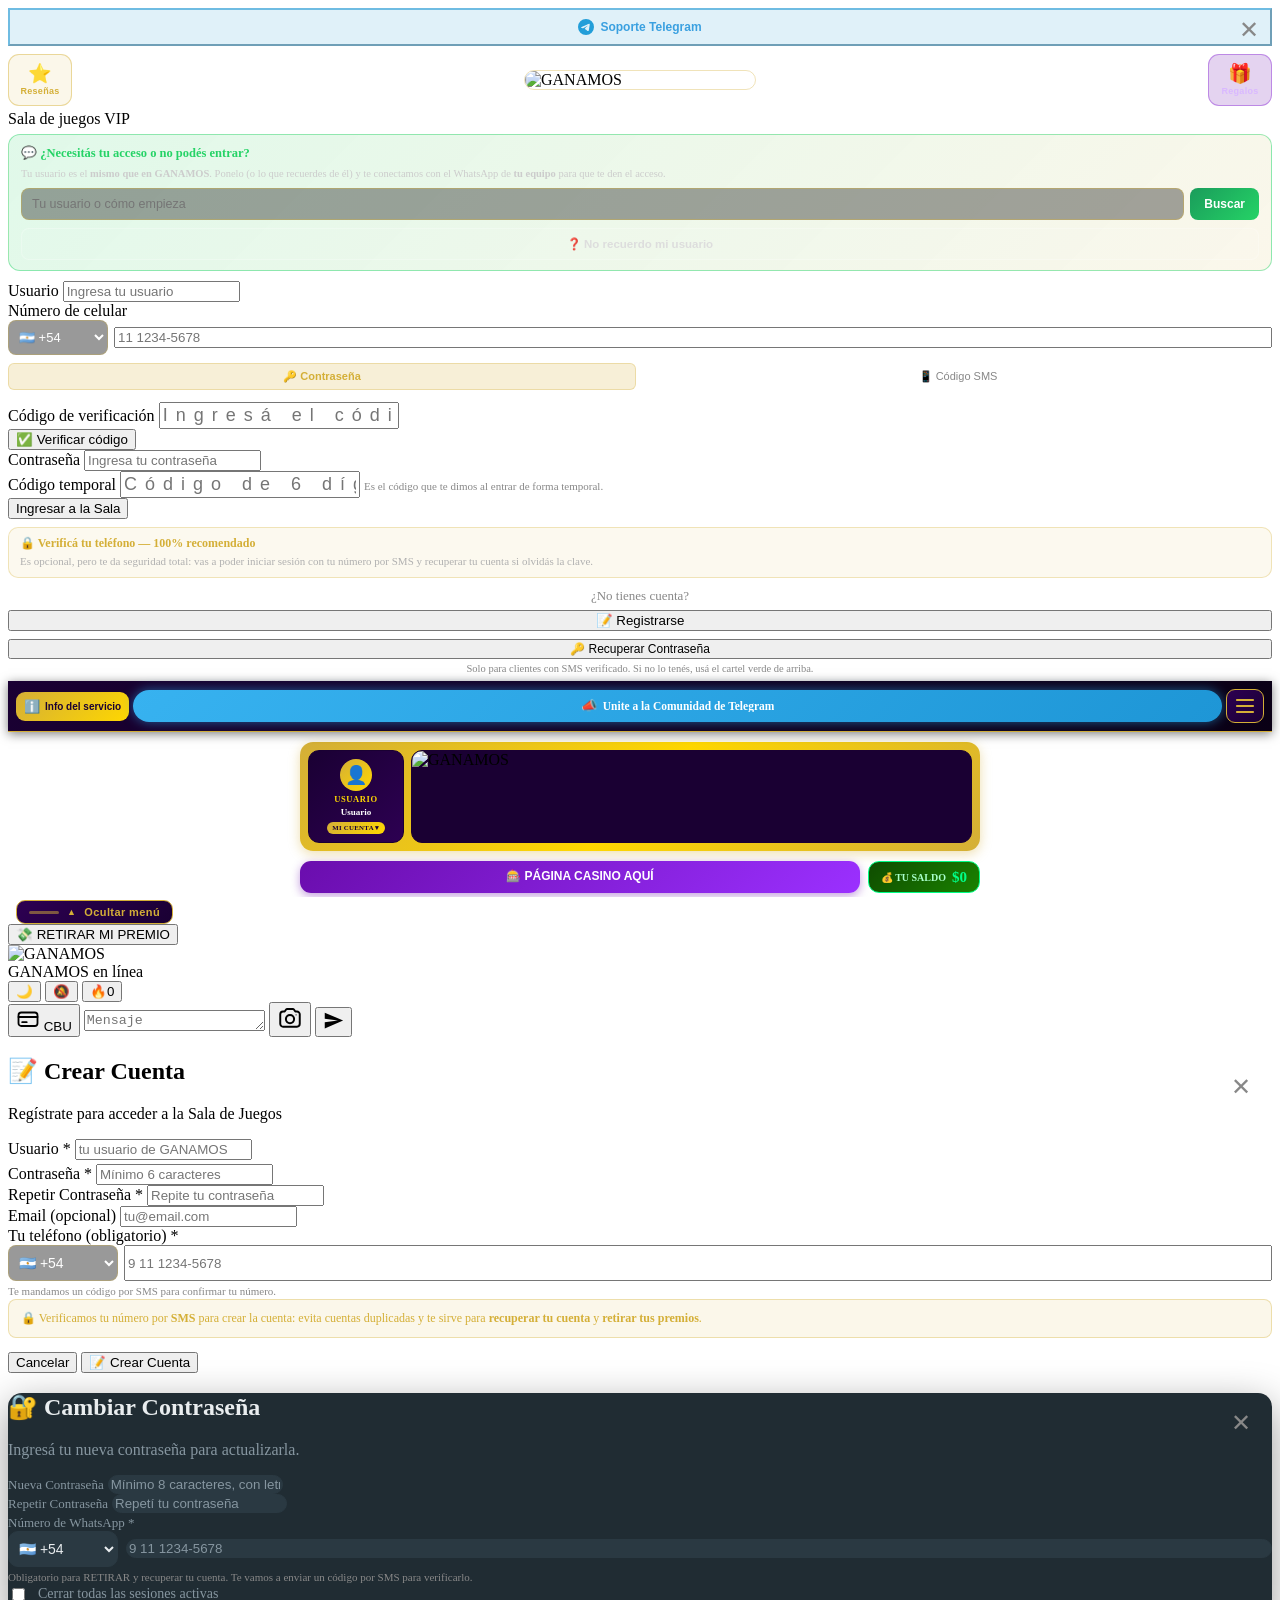
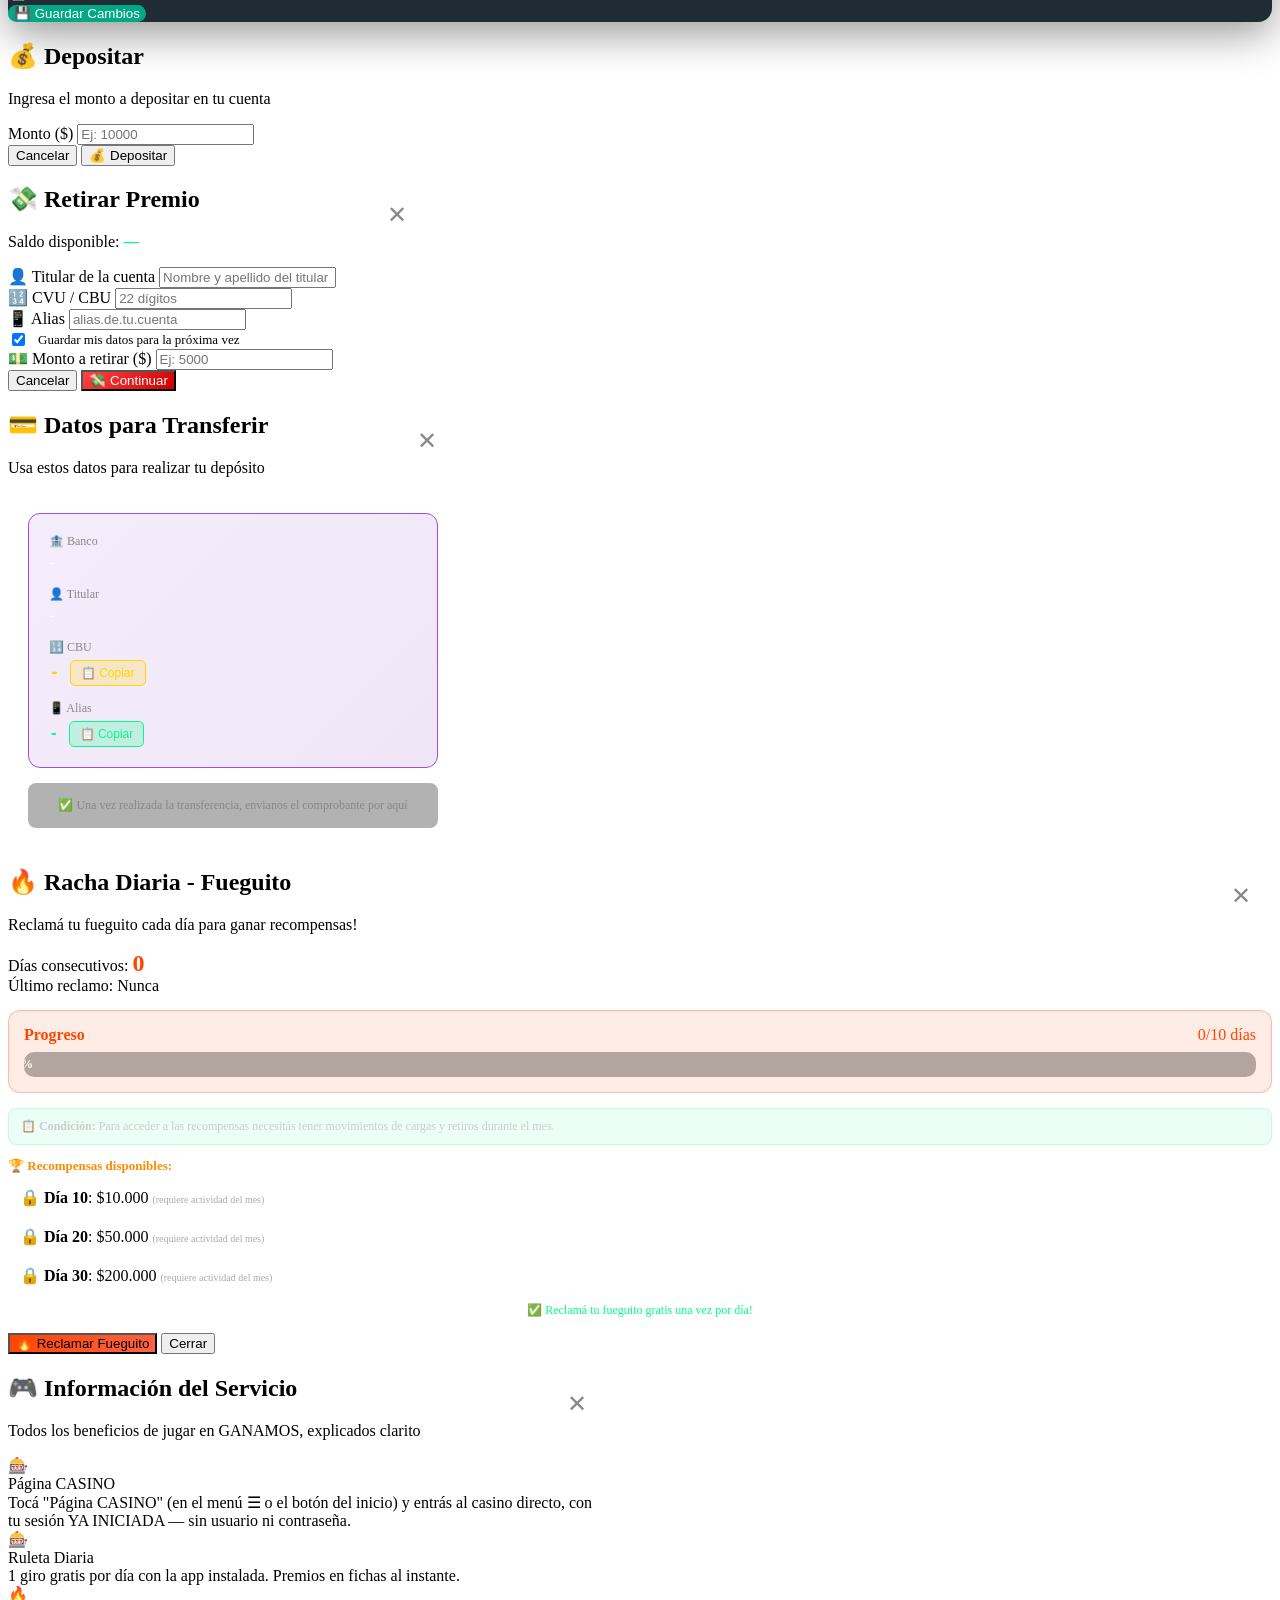
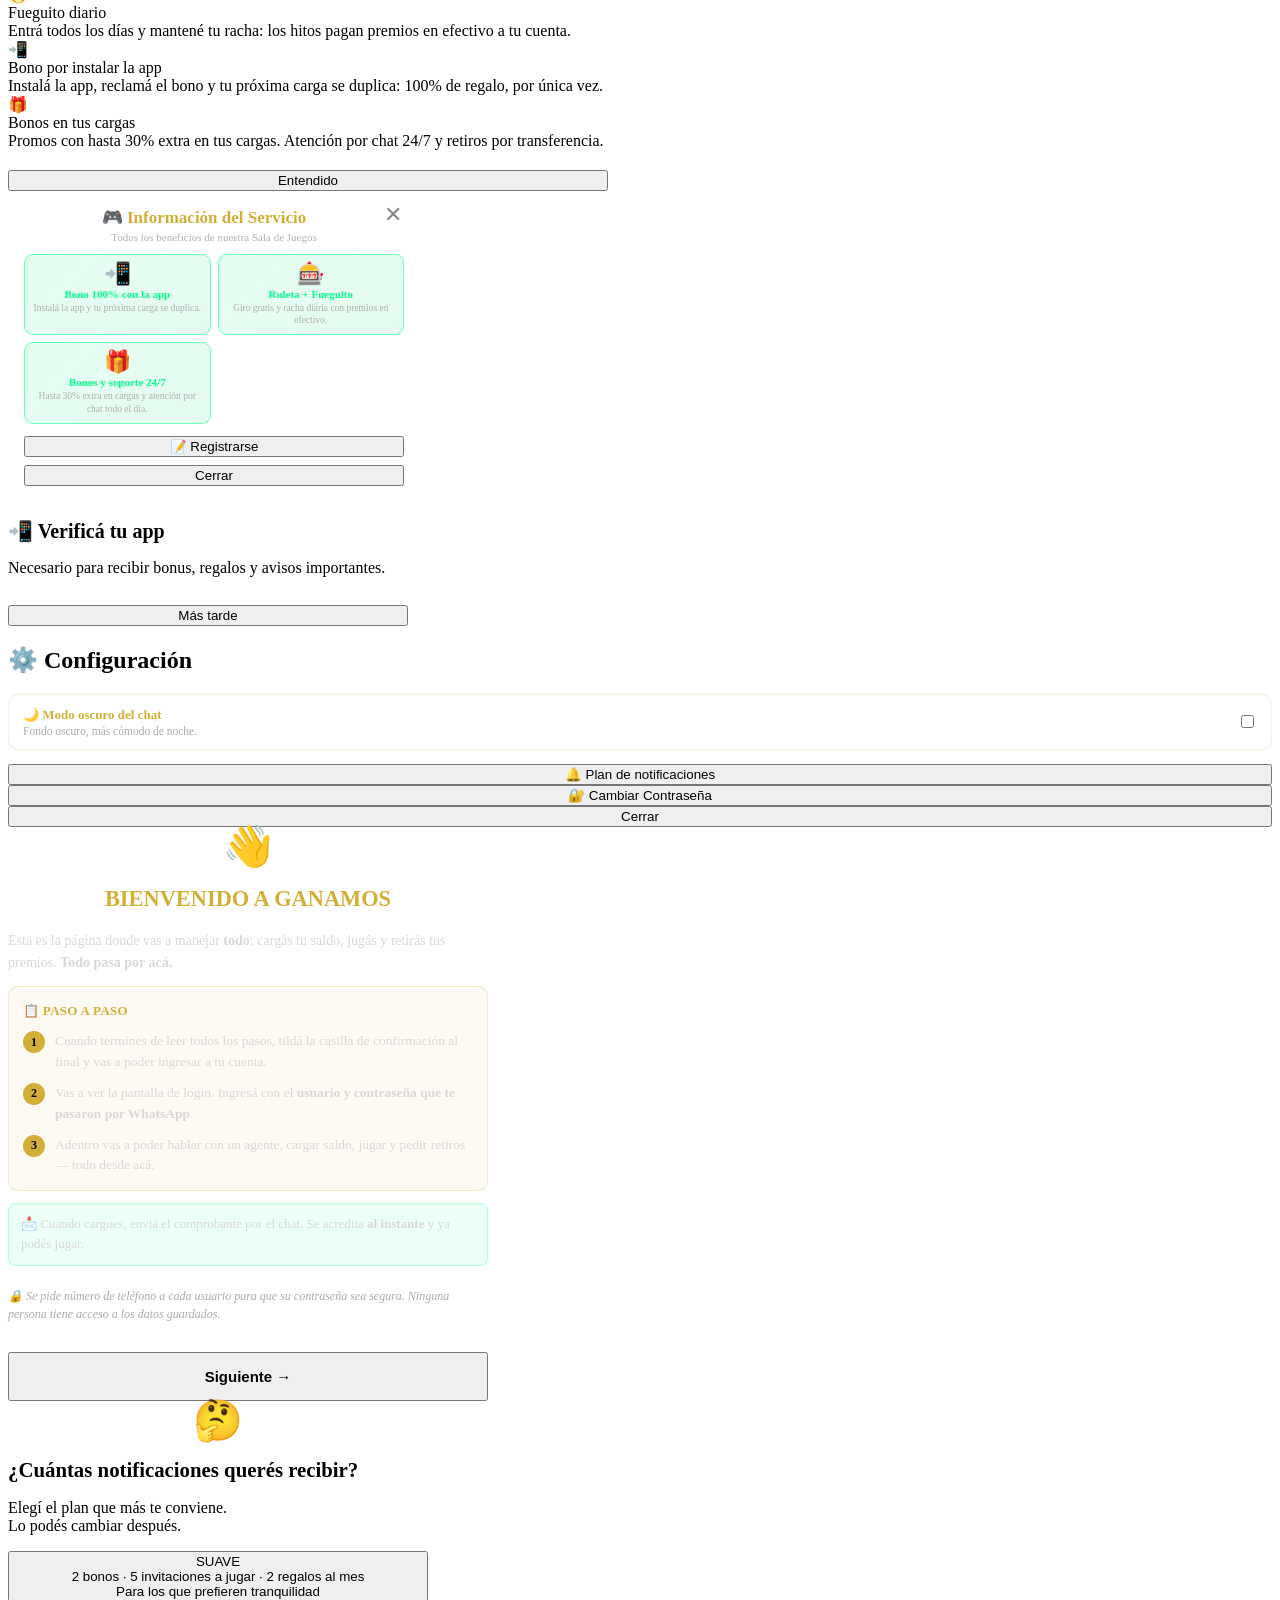
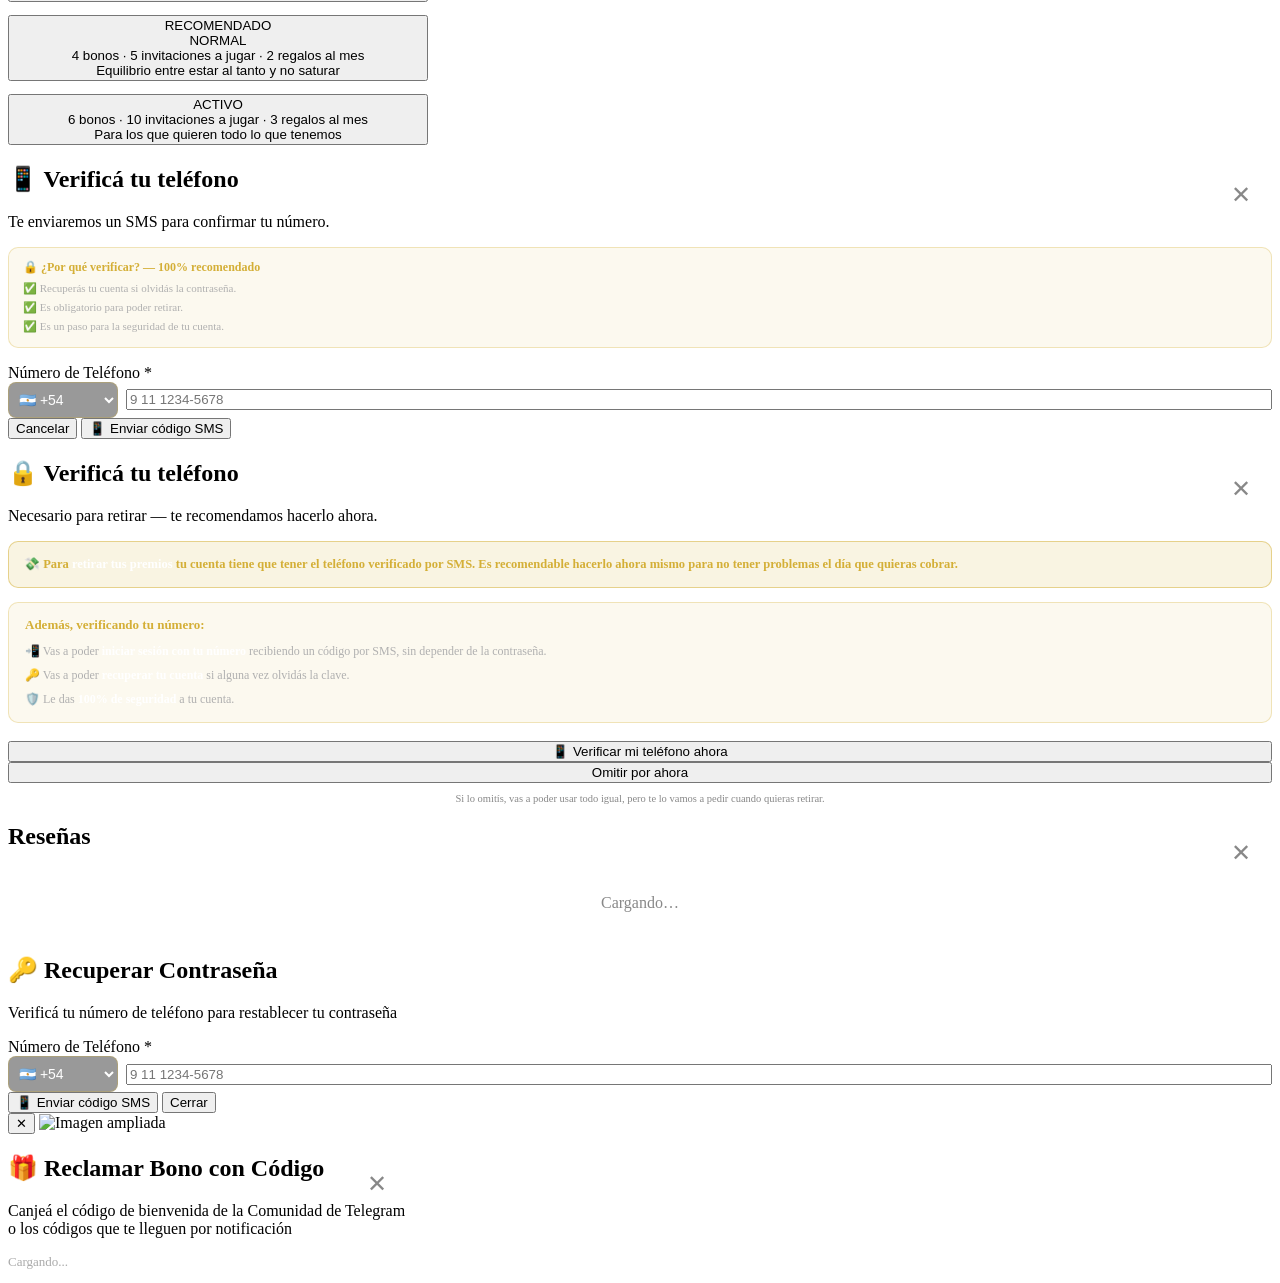
==== public/index.html @ a3f17803 "feat(reembolsos): REEMBOLSO SEMANAL POR PLANILLA para GANAMOS — el admin sube la planilla de la sema" ====
<!DOCTYPE html>
<html lang="es">
<head>
    <meta charset="UTF-8">
    <meta name="viewport" content="width=device-width, initial-scale=1.0, maximum-scale=1.0, user-scalable=no, viewport-fit=cover">
    <title>GANAMOS | 24/7</title>
    <!-- Ícono de ruleta como favicon SVG (issue #7) -->
    <link rel="icon" href="data:image/svg+xml,<svg xmlns=%22http://www.w3.org/2000/svg%22 viewBox=%220 0 100 100%22><text y=%22.9em%22 font-size=%2290%22>🎰</text></svg>">
    
    <!-- PWA Meta Tags -->
    <meta name="mobile-web-app-capable" content="yes">
    <meta name="apple-mobile-web-app-capable" content="yes">
    <meta name="apple-mobile-web-app-status-bar-style" content="black-translucent">
    <meta name="apple-mobile-web-app-title" content="GANAMOS">
    <meta name="application-name" content="GANAMOS | 24/7">
    <meta name="msapplication-TileColor" content="#00ff88">
    <meta name="theme-color" content="#00ff88">
    
    <link rel="manifest" href="manifest.json">
    <link rel="icon" type="image/png" sizes="32x32" href="icons/icon-32x32.png">
    <link rel="apple-touch-icon" sizes="180x180" href="icons/icon-180x180.png">
    
    <!-- Firebase SDK: lo carga el loader robusto de abajo (reintentos +
         fallback de CDN). No se ponen <script> estáticos acá para no bloquear
         el render del head — la pantalla de login no necesita Firebase. -->
    <script>
        // ============================================
        // FIREBASE SDK LOADER ROBUSTO (RETRIES + CDN FALLBACK)
        // ============================================
        // Si los <script> de gstatic.com fallan (red móvil flaky, ISP que
        // bloquea, paquete perdido, etc.) este loader:
        //   1) Reintenta con backoff progresivo (1s, 2s, 5s, 10s, 20s, 30s).
        //   2) Si gstatic falla, intenta CDNs alternativos (jsDelivr, unpkg).
        //   3) Si agota todos los intentos NO rechaza la promesa: queda en
        //      estado 'failed-retrying' y reactiva el ciclo cuando vuelve la
        //      conexión (`online`) o la pestaña vuelve al frente
        //      (`visibilitychange`). Así el sistema se auto-recupera siempre.
        //   4) Expone:
        //        - window.__firebaseReady (Promise que SÓLO resuelve, nunca
        //          rechaza)
        //        - window.__firebaseLoadState ('loading'|'ready'|'failed-retrying')
        //        - window.__firebaseRetryNow() para forzar un reintento desde la UI.
        (function () {
            var FIREBASE_VERSION = '9.1.2';
            // Origen local (mismo dominio) primero — sobrevive a CSP, CDN caídos,
            // ISP bloqueando gstatic, etc. Si por alguna razón el archivo local
            // no existe (deploy roto), caemos a CDNs externos como red de
            // seguridad. CSP debe permitir gstatic + jsdelivr + unpkg.
            var CDN_BASES = [
                '/lib/firebase/' + FIREBASE_VERSION,
                'https://www.gstatic.com/firebasejs/' + FIREBASE_VERSION,
                'https://cdn.jsdelivr.net/npm/firebase@' + FIREBASE_VERSION + '/compat',
                'https://unpkg.com/firebase@' + FIREBASE_VERSION + '/compat'
            ];
            var SCRIPTS = ['firebase-app-compat.js', 'firebase-messaging-compat.js'];
            var BACKOFFS_MS = [1000, 2000, 5000, 10000, 20000, 30000];

            window.__firebaseLoadState = 'loading';
            var _readyResolve;
            window.__firebaseReady = new Promise(function (resolve) { _readyResolve = resolve; });

            function isFirebaseLoaded() {
                return typeof window.firebase !== 'undefined' && !!window.firebase.messaging;
            }

            function loadScript(src) {
                return new Promise(function (resolve, reject) {
                    var s = document.createElement('script');
                    s.src = src + (src.indexOf('?') >= 0 ? '&' : '?') + 'r=' + Date.now();
                    s.async = false;
                    s.crossOrigin = 'anonymous';
                    s.onload = function () { resolve(); };
                    s.onerror = function () { reject(new Error('script load failed: ' + src)); };
                    document.head.appendChild(s);
                });
            }

            async function tryLoadFromCDN(cdnBase) {
                for (var i = 0; i < SCRIPTS.length; i++) {
                    await loadScript(cdnBase + '/' + SCRIPTS[i]);
                }
                if (!isFirebaseLoaded()) {
                    throw new Error('scripts cargados pero global firebase indefinido');
                }
            }

            async function attemptLoadAcrossCDNs() {
                var lastErr = null;
                for (var c = 0; c < CDN_BASES.length; c++) {
                    if (isFirebaseLoaded()) return;
                    try {
                        await tryLoadFromCDN(CDN_BASES[c]);
                        return;
                    } catch (err) {
                        lastErr = err;
                        console.warn('[FCM] CDN falló (' + CDN_BASES[c] + '):', err.message);
                    }
                }
                throw lastErr || new Error('todas las CDN fallaron');
            }

            var _retrying = false;
            async function retryLoop() {
                if (_retrying || isFirebaseLoaded()) return;
                _retrying = true;
                try {
                    for (var attempt = 0; attempt < BACKOFFS_MS.length; attempt++) {
                        if (isFirebaseLoaded()) break;
                        try {
                            await attemptLoadAcrossCDNs();
                            if (isFirebaseLoaded()) {
                                console.log('[FCM] ✅ Firebase SDK cargado en reintento', attempt + 1);
                                break;
                            }
                        } catch (err) {
                            window.__firebaseLoadError = err && err.message ? err.message : String(err);
                            console.warn('[FCM] Reintento ' + (attempt + 1) + ' falló:', window.__firebaseLoadError);
                        }
                        await new Promise(function (r) { setTimeout(r, BACKOFFS_MS[attempt]); });
                    }
                } finally {
                    _retrying = false;
                }

                if (isFirebaseLoaded()) {
                    window.__firebaseLoadState = 'ready';
                    _readyResolve();
                } else {
                    window.__firebaseLoadState = 'failed-retrying';
                    console.warn('[FCM] ⚠️ Firebase no cargó tras varios intentos. Esperando reconexión / foreground / retry manual...');
                }
            }

            // API pública: forzar un reintento (botón NOTIS o navegador volvió online).
            window.__firebaseRetryNow = function () {
                if (isFirebaseLoaded()) {
                    if (window.__firebaseLoadState !== 'ready') {
                        window.__firebaseLoadState = 'ready';
                        _readyResolve();
                    }
                    return Promise.resolve();
                }
                return retryLoop();
            };

            // Camino feliz: los <script> estáticos ya cargaron. Si no, retryLoop.
            setTimeout(function () {
                if (isFirebaseLoaded()) {
                    window.__firebaseLoadState = 'ready';
                    _readyResolve();
                    return;
                }
                console.warn('[FCM] Firebase no cargó vía <script> estáticos, iniciando reintentos...');
                retryLoop();
            }, 0);

            // Auto-recovery: re-trigger ante eventos que sugieren que la red puede estar OK ahora.
            window.addEventListener('online', function () {
                if (!isFirebaseLoaded()) {
                    console.log('[FCM] online event — reintentando carga de Firebase');
                    retryLoop();
                }
            });
            document.addEventListener('visibilitychange', function () {
                if (document.visibilityState === 'visible' && !isFirebaseLoaded()) {
                    console.log('[FCM] visibilitychange visible — reintentando carga de Firebase');
                    retryLoop();
                }
            });
        })();
    </script>

    <!-- Variables inyectadas por el server al renderizar esta página:
           __META_PIXEL_ID_PLACEHOLDER__         → ID del pixel de Meta (o vacío)
           __VIP_PUBLIC_BASE_URL_PLACEHOLDER__   → URL pública canónica (vipcargas.com)
           __VIP_CAMPAIGN_CODE_PLACEHOLDER__     → código de campaña cuando se entra por
                                                   una vanity URL tipo /CODIGO (o vacío) -->
    <script>
        window.__VIP_PUBLIC_BASE_URL__ = '__VIP_PUBLIC_BASE_URL_PLACEHOLDER__';
        window.__VIP_CAMPAIGN_CODE__ = '__VIP_CAMPAIGN_CODE_PLACEHOLDER__';
    </script>
    <!-- Meta Pixel (Facebook). Si la variable está vacía el snippet queda
         inactivo (no carga fbevents.js ni emite eventos). -->
    <script>
        window.__META_PIXEL_ID__ = '__META_PIXEL_ID_PLACEHOLDER__';
        (function () {
            var pixelId = window.__META_PIXEL_ID__;
            if (!pixelId || pixelId.indexOf('PLACEHOLDER') !== -1) {
                // Sin pixel configurado: dejamos fbq como no-op para que VIP.pixel
                // pueda llamarlo sin chequeos extra.
                window.fbq = function () {};
                return;
            }
            !function (f, b, e, v, n, t, s) {
                if (f.fbq) return; n = f.fbq = function () {
                    n.callMethod ? n.callMethod.apply(n, arguments) : n.queue.push(arguments);
                };
                if (!f._fbq) f._fbq = n; n.push = n; n.loaded = !0; n.version = '2.0';
                n.queue = []; t = b.createElement(e); t.async = !0;
                t.src = v; s = b.getElementsByTagName(e)[0]; s.parentNode.insertBefore(t, s);
            }(window, document, 'script', 'https://connect.facebook.net/en_US/fbevents.js');
            window.fbq('init', pixelId);
            window.fbq('track', 'PageView');
        })();
    </script>
    <noscript><img height="1" width="1" style="display:none"
        src="https://www.facebook.com/tr?id=__META_PIXEL_ID_PLACEHOLDER__&ev=PageView&noscript=1"/></noscript>

    <link rel="stylesheet" href="/css/base.css">
    <link rel="stylesheet" href="/css/login.css">
    <link rel="stylesheet" href="/css/header.css">
    <link rel="stylesheet" href="/css/chat.css">
    <link rel="stylesheet" href="/css/modals.css">
    <link rel="stylesheet" href="/css/responsive.css">
    <style>
        /* In-app notification banner (foreground PWA) */
        .in-app-notification-banner {
            position: fixed;
            top: 16px;
            left: 50%;
            transform: translate(-50%, -120%);
            width: calc(100% - 32px);
            max-width: 440px;
            background: linear-gradient(135deg, #1a1a2e 0%, #16213e 100%);
            border: 1px solid rgba(255, 215, 0, 0.4);
            border-radius: 12px;
            box-shadow: 0 8px 32px rgba(0, 0, 0, 0.5);
            z-index: 99999;
            opacity: 0;
            transition: transform 0.4s cubic-bezier(0.34, 1.56, 0.64, 1), opacity 0.4s ease;
            cursor: pointer;
            overflow: hidden;
        }
        .in-app-notification-banner.show {
            transform: translate(-50%, 0);
            opacity: 1;
        }
        .notif-banner-content {
            display: flex;
            align-items: center;
            padding: 12px;
            gap: 12px;
        }
        .notif-banner-icon {
            width: 40px;
            height: 40px;
            border-radius: 8px;
            flex-shrink: 0;
        }
        .notif-banner-text {
            flex: 1;
            min-width: 0;
        }
        .notif-banner-title {
            font-weight: 600;
            font-size: 14px;
            color: #ffd700;
            margin-bottom: 2px;
            white-space: nowrap;
            overflow: hidden;
            text-overflow: ellipsis;
        }
        .notif-banner-body {
            font-size: 13px;
            color: #e0e0e0;
            line-height: 1.3;
            display: -webkit-box;
            -webkit-line-clamp: 2;
            -webkit-box-orient: vertical;
            overflow: hidden;
        }
        .notif-banner-close {
            background: rgba(255, 255, 255, 0.1);
            border: none;
            color: #fff;
            width: 28px;
            height: 28px;
            border-radius: 50%;
            font-size: 20px;
            line-height: 1;
            cursor: pointer;
            flex-shrink: 0;
            transition: background 0.2s;
        }
        .notif-banner-close:hover {
            background: rgba(255, 255, 255, 0.2);
        }
    </style>
</head>
<body>
<script>
    // Modo oscuro del chat: se aplica ANTES de que se pinte nada, si no el usuario
    // ve un flash del chat en claro y recién después se pone oscuro. Por eso va
    // acá inline y no en app.js (que carga al final).
    // DEFAULT = OSCURO (owner 2026-08-03): solo queda claro si el usuario eligió
    // claro explícitamente (waDark === '0').
    try { if (localStorage.getItem('waDark') !== '0') document.body.classList.add('wa-dark'); } catch (e) { document.body.classList.add('wa-dark'); }

    // ============================================================
    // AVISOS DE FORMULARIO EN ESPAÑOL (owner 2026-08-04)
    // ============================================================
    // Los globos de "Please fill out this field" / "Please lengthen this text..."
    // los pone el NAVEGADOR en el idioma del sistema (inglés en muchos celulares),
    // ignorando el lang="es" de la página. Acá se interceptan TODOS los campos de
    // TODOS los formularios y se reemplaza el texto por uno en español. El custom
    // validity se limpia al tipear para que el campo se revalide normal.
    document.addEventListener('invalid', function (ev) {
        var el = ev.target;
        if (!el || !el.validity || typeof el.setCustomValidity !== 'function') return;
        var v = el.validity;
        var msg = '';
        if (v.customError) return; // ya tiene un mensaje nuestro
        if (v.valueMissing) {
            msg = 'Completá este campo.';
        } else if (v.tooShort) {
            msg = (el.type === 'password')
                ? 'La contraseña debe tener al menos ' + el.minLength + ' caracteres.'
                : 'Muy corto: mínimo ' + el.minLength + ' caracteres.';
        } else if (v.tooLong) {
            msg = 'Muy largo: máximo ' + el.maxLength + ' caracteres.';
        } else if (v.typeMismatch && el.type === 'email') {
            msg = 'Ingresá un email válido (ej: nombre@correo.com).';
        } else if (v.typeMismatch && el.type === 'url') {
            msg = 'Ingresá una dirección válida (empieza con https://).';
        } else if (v.patternMismatch) {
            msg = 'El formato no es válido.';
        } else if (v.rangeUnderflow) {
            msg = 'El valor mínimo es ' + el.min + '.';
        } else if (v.rangeOverflow) {
            msg = 'El valor máximo es ' + el.max + '.';
        } else if (v.badInput) {
            msg = 'Ingresá solo números.';
        } else {
            msg = 'Revisá este campo.';
        }
        el.setCustomValidity(msg);
    }, true);
    document.addEventListener('input', function (ev) {
        var el = ev.target;
        if (el && typeof el.setCustomValidity === 'function') el.setCustomValidity('');
    }, true);
    document.addEventListener('change', function (ev) {
        var el = ev.target;
        if (el && typeof el.setCustomValidity === 'function') el.setCustomValidity('');
    }, true);
</script>
    <!-- Login Screen -->
    <div id="loginScreen" class="login-screen">
        <div class="login-box">
            <!-- Soporte arriba del logo. 🪦 Acá había también un botón "Soporte
                 WhatsApp" (helpWhatsappBtn): ELIMINADO 2026-08-05 (owner: el
                 soporte por WhatsApp ya no existe, queda solo Telegram). -->
            <div style="display:flex;gap:8px;margin-bottom:8px;">
                <button id="helpTelegramBtn" class="btn btn-secondary" style="flex:1;display:flex;align-items:center;justify-content:center;gap:6px;padding:9px 6px;font-size:12px;font-weight:700;background:rgba(0,136,204,0.12);border-color:rgba(0,136,204,0.5);color:#3aa0e0;">
                    <svg viewBox="0 0 24 24" width="16" height="16" fill="#229ed9" style="flex-shrink:0;"><path d="M11.944 0A12 12 0 0 0 0 12a12 12 0 0 0 12 12 12 12 0 0 0 12-12A12 12 0 0 0 12 0a12 12 0 0 0-.056 0zm4.962 7.224c.1-.002.321.023.465.14a.506.506 0 0 1 .171.325c.016.093.036.306.02.472-.18 1.898-.962 6.502-1.36 8.627-.168.9-.499 1.201-.82 1.23-.696.065-1.225-.46-1.9-.902-1.056-.693-1.653-1.124-2.678-1.8-1.185-.78-.417-1.21.258-1.91.177-.184 3.247-2.977 3.307-3.23.007-.032.014-.15-.056-.212s-.174-.041-.249-.024c-.106.024-1.793 1.14-5.061 3.345-.48.33-.913.49-1.302.48-.428-.008-1.252-.241-1.865-.44-.752-.245-1.349-.374-1.297-.789.027-.216.325-.437.893-.663 3.498-1.524 5.83-2.529 6.998-3.014 3.332-1.386 4.025-1.627 4.476-1.635z"/></svg>
                    Soporte Telegram
                </button>
            </div>
            <!-- Logo VIPCARGAS flanqueado por Reseñas (izq) y Regalos (der). -->
            <div style="display:flex;align-items:center;gap:8px;margin-bottom:4px;">
                <button id="loginReviewsBtn" type="button" style="flex:0 0 64px;display:flex;flex-direction:column;align-items:center;gap:3px;padding:9px 4px;background:rgba(212,175,55,0.10);border:1px solid rgba(212,175,55,0.45);border-radius:11px;color:#d4af37;cursor:pointer;-webkit-tap-highlight-color:rgba(212,175,55,.3);touch-action:manipulation;">
                    <span style="font-size:19px;line-height:1;">⭐</span>
                    <span style="font-size:9px;font-weight:800;letter-spacing:.3px;">Reseñas</span>
                </button>
                <div style="flex:1;min-width:0;">
                    <!-- Banner de GANAMOS (#196): rota entre 3 imágenes (app.js). -->
                    <img id="loginBanner" src="/images/banner-inicio-ganamos.jpg" alt="GANAMOS"
                         style="width:100%;max-width:230px;display:block;margin:0 auto;border-radius:12px;border:1px solid rgba(212,175,55,0.35);">
                </div>
                <button id="loginGiftsBtn" type="button" style="flex:0 0 64px;display:flex;flex-direction:column;align-items:center;gap:3px;padding:9px 4px;background:rgba(106,13,173,0.18);border:1px solid rgba(157,78,221,0.55);border-radius:11px;color:#d9b8ff;cursor:pointer;-webkit-tap-highlight-color:rgba(157,78,221,.3);touch-action:manipulation;">
                    <span style="font-size:19px;line-height:1;">🎁</span>
                    <span style="font-size:9px;font-weight:800;letter-spacing:.3px;">Regalos</span>
                </button>
            </div>
            <p style="margin-top:0;margin-bottom:6px;">Sala de juegos VIP</p>
            <!-- Ticker en vivo de lo que reclama la gente (se llena desde app.js). -->
            <div id="loginClaimsTicker" style="display:none;align-items:center;gap:8px;background:linear-gradient(135deg,rgba(157,78,221,0.16),rgba(212,175,55,0.10));border:1px solid rgba(157,78,221,0.4);border-radius:10px;padding:6px 10px;margin-bottom:8px;overflow:hidden;">
                <span style="display:inline-flex;align-items:center;gap:4px;flex-shrink:0;font-size:8.5px;font-weight:900;color:#25d366;letter-spacing:.5px;">
                    <span style="width:6px;height:6px;border-radius:50%;background:#25d366;box-shadow:0 0 6px #25d366;animation:winners-pulse 1.4s ease-in-out infinite;"></span>EN VIVO
                </span>
                <span id="loginClaimsText" style="flex:1;min-width:0;font-size:11px;color:#eee;white-space:nowrap;overflow:hidden;text-overflow:ellipsis;transition:opacity .25s ease;">—</span>
            </div>
            
            <!-- #212/#213 Cartel de acceso según el EQUIPO (inicio del usuario).
                 GET /api/config/team (público): matchea el prefijo (o lo que recuerde: parte
                 del prefijo / nombre del equipo) → WhatsApp del equipo; si no matchea →
                 WhatsApp general. "No recuerdo mi usuario" → WhatsApp general. SÓLO WhatsApp
                 acá (#214): la comunidad de Telegram se ve adentro de la app. -->
            <div id="teamAccessBanner" style="background:linear-gradient(135deg,rgba(37,211,102,0.14),rgba(212,175,55,0.10));border:1px solid rgba(37,211,102,0.45);border-radius:12px;padding:10px 12px;margin-bottom:10px;text-align:left;">
                <p style="margin:0 0 4px;font-size:12.5px;font-weight:800;color:#25d366;line-height:1.35;">💬 ¿Necesitás tu acceso o no podés entrar?</p>
                <p style="margin:0 0 7px;font-size:10.5px;color:#ccc;line-height:1.45;">Tu usuario es el <strong>mismo que en GANAMOS</strong>. Ponelo (o lo que recuerdes de él) y te conectamos con el WhatsApp de <strong>tu equipo</strong> para que te den el acceso.</p>
                <div style="display:flex;gap:6px;align-items:stretch;">
                    <input type="text" id="teamLookupUser" placeholder="Tu usuario o cómo empieza" autocomplete="off" style="flex:1;min-width:0;padding:8px 10px;border-radius:8px;border:1px solid rgba(212,175,55,0.4);background:rgba(0,0,0,0.35);color:#fff;font-size:12.5px;">
                    <button type="button" id="teamLookupBtn" style="flex-shrink:0;padding:8px 14px;border-radius:8px;border:none;background:linear-gradient(135deg,#1a9c5b,#25d366);color:#fff;font-size:12px;font-weight:900;cursor:pointer;-webkit-tap-highlight-color:rgba(37,211,102,.3);touch-action:manipulation;">Buscar</button>
                </div>
                <div id="teamLookupMsg" style="display:none;font-size:11px;margin-top:7px;line-height:1.45;"></div>
                <a id="teamWhatsappLink" href="#" target="_blank" rel="noopener" style="display:none;align-items:center;justify-content:center;gap:7px;margin-top:8px;padding:10px;border-radius:9px;background:#25d366;color:#0a2e18;font-size:13px;font-weight:900;text-decoration:none;">💬 <span id="teamWhatsappLabel">Escribir por WhatsApp</span></a>
                <button type="button" id="teamForgotBtn" style="display:block;width:100%;margin-top:8px;padding:8px;border-radius:8px;background:rgba(255,255,255,0.06);border:1px solid rgba(255,255,255,0.24);color:#ddd;font-size:11.5px;font-weight:700;cursor:pointer;-webkit-tap-highlight-color:rgba(255,255,255,.15);touch-action:manipulation;-webkit-appearance:none;appearance:none;">❓ No recuerdo mi usuario</button>
            </div>

            <form id="loginForm" autocomplete="on">
                <div style="display:none;gap:0;margin-bottom:12px;border-radius:8px;overflow:hidden;border:1px solid rgba(212,175,55,0.3);">
                    <!-- Modos de login por celular/SMS ocultos: el acceso es solo
                         usuario + contraseña. La verificación por SMS se ofrece
                         como paso opcional la primera vez que entra el usuario. -->
                    <button type="button" id="loginByUsernameBtn" onclick="switchLoginMode('username')" style="flex:1;padding:8px 4px;font-size:12px;background:rgba(212,175,55,0.2);color:#d4af37;border:none;cursor:pointer;font-weight:600;-webkit-tap-highlight-color:rgba(212,175,55,0.3);touch-action:manipulation;-webkit-appearance:none;appearance:none;">👤 Usuario</button>
                    <button type="button" id="loginByPhoneBtn" onclick="switchLoginMode('phone')" style="flex:1;padding:8px 4px;font-size:12px;background:transparent;color:#888;border:none;cursor:pointer;-webkit-tap-highlight-color:rgba(212,175,55,0.3);touch-action:manipulation;-webkit-appearance:none;appearance:none;">📱 Celular</button>
                </div>
                <div class="input-group" id="loginUsernameGroup">
                    <label>Usuario</label>
                    <input type="text" id="username" name="username" placeholder="Ingresa tu usuario" required autocomplete="username">
                </div>
                <div id="usernameLoginModeToggle" style="display:none;gap:8px;margin:8px 0;">
                    <button type="button" id="usernameLoginByPassword" onclick="switchUsernameLoginMode('password')" style="flex:1;padding:6px;font-size:11px;background:rgba(212,175,55,0.2);color:#d4af37;border:1px solid rgba(212,175,55,0.3);border-radius:6px;cursor:pointer;font-weight:600;-webkit-tap-highlight-color:rgba(212,175,55,0.3);touch-action:manipulation;-webkit-appearance:none;appearance:none;">🔑 Contraseña</button>
                    <button type="button" id="usernameLoginByTemporal" onclick="switchUsernameLoginMode('temporal')" style="flex:1;padding:6px;font-size:11px;background:transparent;color:#888;border:1px solid rgba(255,255,255,0.1);border-radius:6px;cursor:pointer;-webkit-tap-highlight-color:rgba(212,175,55,0.3);touch-action:manipulation;-webkit-appearance:none;appearance:none;">⏳ Código temporal</button>
                </div>
                <div class="input-group hidden" id="loginPhoneGroup">
                    <label>Número de celular</label>
                    <div style="display:flex;gap:6px;align-items:center;">
                        <select id="loginPhonePrefix" style="flex-shrink:0;width:100px;padding:8px 6px;border-radius:8px;border:1px solid rgba(212,175,55,0.3);background:rgba(0,0,0,0.4);color:#fff;font-size:13px;">
                            <option value="+54">🇦🇷 +54</option>
                            <option value="+591">🇧🇴 +591</option>
                            <option value="+55">🇧🇷 +55</option>
                            <option value="+56">🇨🇱 +56</option>
                            <option value="+57">🇨🇴 +57</option>
                            <option value="+506">🇨🇷 +506</option>
                            <option value="+53">🇨🇺 +53</option>
                            <option value="+593">🇪🇨 +593</option>
                            <option value="+503">🇸🇻 +503</option>
                            <option value="+502">🇬🇹 +502</option>
                            <option value="+504">🇭🇳 +504</option>
                            <option value="+52">🇲🇽 +52</option>
                            <option value="+505">🇳🇮 +505</option>
                            <option value="+507">🇵🇦 +507</option>
                            <option value="+595">🇵🇾 +595</option>
                            <option value="+51">🇵🇪 +51</option>
                            <option value="+1">🇩🇴 +1</option>
                            <option value="+598">🇺🇾 +598</option>
                            <option value="+58">🇻🇪 +58</option>
                        </select>
                        <input type="tel" id="loginPhone" name="loginPhone" placeholder="11 1234-5678" autocomplete="tel" style="flex:1;">
                    </div>
                </div>
                <div id="phoneLoginModeToggle" class="hidden" style="display:flex;gap:8px;margin:8px 0;">
                    <button type="button" id="phoneLoginByPassword" onclick="switchPhoneLoginMode('password')" style="flex:1;padding:6px;font-size:11px;background:rgba(212,175,55,0.2);color:#d4af37;border:1px solid rgba(212,175,55,0.3);border-radius:6px;cursor:pointer;font-weight:600;">🔑 Contraseña</button>
                    <button type="button" id="phoneLoginByOtp" onclick="switchPhoneLoginMode('otp')" style="flex:1;padding:6px;font-size:11px;background:transparent;color:#888;border:1px solid rgba(255,255,255,0.1);border-radius:6px;cursor:pointer;">📱 Código SMS</button>
                </div>
                <div id="phoneOtpStep" class="hidden" style="margin-top:8px;">
                    <p id="phoneOtpMsg" style="color:#00ff88;font-size:12px;margin-bottom:8px;"></p>
                    <div class="input-group">
                        <label>Código de verificación</label>
                        <input type="text" id="phoneOtpCode" placeholder="Ingresá el código de 6 dígitos" maxlength="6" inputmode="numeric" style="text-align:center;font-size:18px;letter-spacing:8px;">
                    </div>
                    <button type="button" onclick="handlePhoneOtpVerify()" class="btn btn-primary" id="phoneOtpVerifyBtn">✅ Verificar código</button>
                </div>
                <div class="input-group">
                    <label>Contraseña</label>
                    <input type="password" id="password" name="password" placeholder="Ingresa tu contraseña" required autocomplete="current-password">
                </div>
                <div class="input-group hidden" id="temporalCodeGroup">
                    <label>Código temporal</label>
                    <input type="text" id="temporalCode" inputmode="numeric" pattern="[0-9]{6}" maxlength="6" placeholder="Código de 6 dígitos" autocomplete="off" style="text-align:center;font-size:18px;letter-spacing:8px;">
                    <span style="font-size:11px;color:#888;">Es el código que te dimos al entrar de forma temporal.</span>
                </div>
                <button type="submit" class="btn btn-primary">Ingresar a la Sala</button>
            </form>

            <div style="background: rgba(212,175,55,0.08); border: 1px solid rgba(212,175,55,0.3); border-radius: 10px; padding: 8px 11px; margin: 8px 0; text-align: left;">
                <p style="color: #d4af37; font-size: 12px; font-weight: 700; margin: 0 0 3px;">🔒 Verificá tu teléfono — 100% recomendado</p>
                <p style="color: #b0b0b0; font-size: 11px; margin: 0; line-height: 1.4;">Es opcional, pero te da seguridad total: vas a poder iniciar sesión con tu número por SMS y recuperar tu cuenta si olvidás la clave.</p>
            </div>

            <div style="margin: 8px 0; text-align: center;">
                <span style="color: #888; font-size: 13px;">¿No tienes cuenta?</span>
                <button id="registerBtn" class="btn btn-secondary" style="margin-top: 6px; width: 100%;">📝 Registrarse</button>
            </div>

            <div style="margin: 7px 0;">
                <button id="findUserBtn" class="btn btn-secondary" style="width:100%; font-size: 12px;" onclick="showModal('resetPassModal')">🔑 Recuperar Contraseña</button>
                <p style="color:#888; font-size:10.5px; margin:4px 0 0; text-align:center;">Solo para clientes con SMS verificado. Si no lo tenés, usá el cartel verde de arriba.</p>
            </div>

            <div id="errorMessage" class="error-message"></div>
        </div>
    </div>

    <!-- Chat Screen -->
    <div id="chatScreen" class="chat-screen hidden">
        <!-- Barra superior: info + menú hamburguesa (todas las acciones viven
             en el menú desplegable — pedido del owner 2026-08-03).
             ⚠️ Los IDs de los botones NO cambian: el cableado JS (app.js /
             ui.js / inline de notificaciones) los busca por id. -->
        <header class="header header-toolbar">
            <button class="tb-info" id="infoBtn" title="Información de nuestro servicio">
                <span class="tb-info-icon">ℹ️</span>
                <span class="tb-info-text">Info del servicio</span>
            </button>
            <!-- Canal de Telegram: pill celeste estilo Telegram (captura del owner,
                 2026-08-03). La URL se configura desde el panel admin (Config →
                 Canal de Telegram). El href estático es /go/comunidad: el SERVER
                 redirige al link vigente de la config en el momento del click
                 (owner 2026-08-06: chau canal-proximamente para siempre — un click
                 temprano por Tor caía en ese 404). chat.js lo pisa con el link
                 directo cuando la config carga (ahorra el redirect). -->
            <a class="tb-telegram" id="canalTelegramHeaderBtn" href="/go/comunidad" target="_blank" rel="noopener noreferrer" title="Unite a la Comunidad de Telegram">
                <span class="tb-telegram-icon">📣</span>
                <span class="tb-telegram-text">Unite a la Comunidad de Telegram</span>
            </a>
            <button class="tb-hamburger" id="menuToggleBtn" title="Menú" aria-label="Abrir menú" aria-expanded="false">
                <svg viewBox="0 0 24 24" width="24" height="24" fill="none" stroke="currentColor" stroke-width="2.2" stroke-linecap="round" aria-hidden="true">
                    <path d="M4 6h16M4 12h16M4 18h16"/>
                </svg>
            </button>
        <!-- Menú desplegable del hamburguesa. VA DENTRO del <header> a propósito:
             el .main-menu es position:absolute y se ancla al header (position:relative). -->
        <div id="mainMenu" class="main-menu hidden" role="menu" aria-label="Menú principal">
            <!-- Página CASINO: mismo SSO que el botón del dashboard (entra logueado). -->
            <button class="menu-item" title="Entrar al casino con tu sesión iniciada" role="menuitem"
                onclick="if(window.VIP&&VIP.ui&&VIP.ui.enterCasino)VIP.ui.enterCasino()">
                <span class="menu-item-icon">🎰</span><span class="menu-item-label">Página CASINO <span style="font-weight:600;color:#00ff88;font-size:11px;">(entrás logueado)</span></span>
            </button>
            <!-- #199 Ruleta diaria desde el menú (si le falta la app, muestra los pasos). -->
            <button class="menu-item roulette-menu-btn" title="Ruleta diaria" role="menuitem"
                onclick="if(window.VIP&&VIP.roulette)VIP.roulette.openFromMenu();">
                <span class="menu-item-icon menu-item-svg"><svg viewBox="0 0 40 40" width="20" height="20" xmlns="http://www.w3.org/2000/svg" style="display:inline-block;vertical-align:middle;flex:none;"><circle cx="20" cy="20" r="18.5" fill="#0a0015"/><circle cx="20" cy="20" r="17.5" fill="none" stroke="#d4af37" stroke-width="3"/><path d="M20 20 L20.00 4.50 A15.5 15.5 0 0 1 30.96 9.04 Z" fill="#5b1a8c"/><path d="M20 20 L30.96 9.04 A15.5 15.5 0 0 1 35.50 20.00 Z" fill="#a3172d"/><path d="M20 20 L35.50 20.00 A15.5 15.5 0 0 1 30.96 30.96 Z" fill="#0f7a4f"/><path d="M20 20 L30.96 30.96 A15.5 15.5 0 0 1 20.00 35.50 Z" fill="#1d2e8f"/><path d="M20 20 L20.00 35.50 A15.5 15.5 0 0 1 9.04 30.96 Z" fill="#8a5a12"/><path d="M20 20 L9.04 30.96 A15.5 15.5 0 0 1 4.50 20.00 Z" fill="#0f6c7a"/><path d="M20 20 L4.50 20.00 A15.5 15.5 0 0 1 9.04 9.04 Z" fill="#7a1a5e"/><path d="M20 20 L9.04 9.04 A15.5 15.5 0 0 1 20.00 4.50 Z" fill="#2f5f1a"/><circle cx="20" cy="20" r="15.5" fill="none" stroke="rgba(0,0,0,.35)" stroke-width=".8"/><circle cx="20" cy="20" r="4.2" fill="#1a0033" stroke="#ffd700" stroke-width="1.4"/><polygon points="20,0.5 24,7.5 16,7.5" fill="#ffd700" stroke="#6b4e00" stroke-width=".8"/></svg></span><span class="menu-item-label">Ruleta diaria <span style="font-weight:600;color:#ffd700;font-size:11px;">(1 giro cada 24 h)</span></span>
            </button>
            <!-- #215 Reembolso semanal (por planilla): detalle + RECLAMAR. js/weeklyrefund.js -->
            <button class="menu-item" title="Tu reembolso semanal" role="menuitem"
                onclick="if(window.VIP&&VIP.weeklyRefund)VIP.weeklyRefund.open();">
                <span class="menu-item-icon">💸</span><span class="menu-item-label">Reembolsos <span id="weeklyRefundMenuBadge" style="display:none;font-weight:800;color:#7dffb0;font-size:11px;"></span></span>
            </button>
            <!-- Info del servicio: dispara el MISMO handler del botón del header
                 (.click() para no duplicar la lógica de diagnósticos + reseñas). -->
            <button class="menu-item" title="Información de nuestro servicio" role="menuitem"
                onclick="var b=document.getElementById('infoBtn'); if(b) b.click();">
                <span class="menu-item-icon">ℹ️</span><span class="menu-item-label">Información de nuestro servicio</span>
            </button>
            <!-- Soporte por TELEGRAM (logo de Telegram a pedido del owner). La URL
                 sale de la config de Comunidad (supportUrl) — chat.js la setea al
                 loguear; si no está configurada queda este href por defecto, así el
                 botón SIEMPRE aparece y siempre lleva a algún lado. -->
            <!-- Href estático = /go/soporte: el server redirige al supportUrl
                 vigente (owner 2026-08-06, mismo criterio que /go/comunidad — el
                 404 de soporte-proximamente no existe más). chat.js lo pisa con el
                 link directo apenas carga la config. -->
            <a class="menu-item support-btn" id="menuSupportBtn" href="/go/soporte" target="_blank" rel="noopener" title="Soporte por Telegram" role="menuitem">
                <span class="menu-item-icon menu-item-svg">
                    <svg viewBox="0 0 24 24" width="20" height="20" aria-hidden="true">
                        <circle cx="12" cy="12" r="12" fill="#29a9eb"/>
                        <path fill="#fff" d="M5.5 11.8l11.4-4.5c.54-.21 1.01.11.84.93l-1.94 9.15c-.15.65-.54.81-1.09.5l-3.02-2.22-1.45 1.4c-.16.16-.3.3-.59.3l.21-3.07 5.6-5.06c.24-.22-.05-.34-.37-.13l-6.92 4.36-2.98-.93c-.65-.2-.66-.65.31-1.03z"/>
                    </svg>
                </span><span class="menu-item-label">Soporte 24/7 <span style="font-weight:600;color:#53bdeb;font-size:11px;">(Telegram)</span></span>
            </a>
            <!-- 🪦 Acá estaba el botón de notificaciones del menú (a veces ni se veía
                 por el estado de FCM): MOVIDO a la cabecera del chat como campanita
                 al lado del sol (owner 2026-08-05). Mismo id, mismo cableado. -->
            <button class="menu-item app-install-btn" id="appInstallBtn" title="Instalar App" role="menuitem">
                <span class="menu-item-icon">📱</span><span class="menu-item-label">Instalar App</span>
            </button>
            <a id="canalInformativoBtn" href="/go/comunidad" target="_blank" rel="noopener noreferrer" class="menu-item telegram-menu-item" title="Unite a la Comunidad de Telegram" role="menuitem">
                <span class="menu-item-icon">📣</span><span class="menu-item-label" style="color:#53bdeb;">Unite a la Comunidad de Telegram</span>
            </a>
            <!-- Canje de códigos: bienvenida de la Comunidad + códigos de lote (notificaciones). -->
            <button class="menu-item" title="Reclamá bonos con códigos de la Comunidad o de tus notificaciones" role="menuitem"
                onclick="if(window.openWelcomeCodeModal)openWelcomeCodeModal()">
                <span class="menu-item-icon">🎁</span><span class="menu-item-label">Reclamar Bono con Código</span>
            </button>
            <button class="menu-item settings-btn" id="settingsBtn" title="Configuración" role="menuitem">
                <span class="menu-item-icon">⚙️</span><span class="menu-item-label">Configuración</span>
            </button>
            <!-- 🪦 Acá había un botón "Cerrar sesión" (logoutBtn): ELIMINADO a pedido
                 del owner (2026-08-03) — no tiene que haber logout en la app. El
                 listener de app.js queda con su guard `if (logoutBtn)` sin efecto. -->
        </div>
        </header>
        <script>
        // Abrir/cerrar el menú hamburguesa. Se cierra al tocar afuera o al elegir
        // una opción (con un delay chico para que el click de la opción dispare
        // primero su propio handler).
        (function () {
            var btn = document.getElementById('menuToggleBtn');
            var menu = document.getElementById('mainMenu');
            if (!btn || !menu) return;
            function setOpen(open) {
                menu.classList.toggle('hidden', !open);
                btn.setAttribute('aria-expanded', open ? 'true' : 'false');
                btn.classList.toggle('open', open);
            }
            btn.addEventListener('click', function (e) {
                e.stopPropagation();
                var opening = menu.classList.contains('hidden');
                setOpen(opening);
                // Al ABRIR el menú, refrescar la config de Comunidad (canal /
                // soporte / logo): si la carga del arranque falló (Tor) o el
                // admin la guardó DESPUÉS de que el cliente abriera la app, los
                // links quedaban clavados en el fallback hasta recargar la
                // página (fix 2026-08-05). Throttled adentro — no spamea.
                if (opening && window.VIP && VIP.ui && VIP.ui.loadCanalInformativoUrl) {
                    try { VIP.ui.loadCanalInformativoUrl(); } catch (err) {}
                }
            });
            document.addEventListener('click', function (e) {
                if (menu.classList.contains('hidden')) return;
                if (!menu.contains(e.target) && e.target !== btn) setOpen(false);
            });
            menu.addEventListener('click', function (e) {
                if (e.target.closest('button, a')) setTimeout(function () { setOpen(false); }, 180);
            });
        })();
        </script>

        <!-- Banner deslizante "Atención 24hs" eliminado para agrandar el chat -->

        <!-- Banner de Notificaciones (auto-actualiza según estado de permiso) -->
        <div id="notifBanner" style="display:none; background: linear-gradient(135deg, #6a0dad 0%, #9d4edd 100%); color: #fff; padding: 12px 16px; border-radius: 12px; margin: 8px 12px; box-shadow: 0 4px 15px rgba(157,78,221,0.5); border: 1px solid rgba(255,255,255,0.2);">
            <div style="display: flex; align-items: center; gap: 12px; flex-wrap: wrap;">
                <span id="notifBannerIcon" style="font-size: 22px;">🔔</span>
                <div style="flex: 1; min-width: 0;">
                    <strong id="notifBannerText" style="font-size: 13px; display: block;">¡Activá las notificaciones para recibir regalos, bonus y atención 24/7!</strong>
                </div>
                <div style="display: flex; gap: 8px; flex-shrink: 0;">
                    <button id="notifBannerActivate" style="background: #fff; color: #6a0dad; border: none; border-radius: 8px; padding: 8px 14px; font-weight: 700; font-size: 12px; cursor: pointer;">🔔 Activar</button>
                    <button id="notifBannerClose" style="background: rgba(255,255,255,0.2); color: #fff; border: none; border-radius: 8px; padding: 8px 12px; font-weight: 600; font-size: 12px; cursor: pointer;">✕</button>
                </div>
            </div>
        </div>

        <!-- Cartel de atención: cuenta sin teléfono verificado. Visible para
             todo usuario con phoneVerified !== true. VIP.auth.refreshVerifyPhoneBanner()
             lo muestra/oculta. Empuja a verificar el teléfono porque el retiro lo exige. -->
        <div id="verifyPhoneBanner" style="display:none; background: linear-gradient(135deg, #d4af37 0%, #b8860b 100%); color: #1a0033; padding: 12px 16px; border-radius: 12px; margin: 8px 12px; box-shadow: 0 4px 15px rgba(212,175,55,0.45); border: 1px solid rgba(255,255,255,0.25);">
            <div style="display: flex; align-items: center; gap: 12px; flex-wrap: wrap;">
                <span style="font-size: 22px;">⚠️</span>
                <div style="flex: 1; min-width: 0;">
                    <strong style="font-size: 13px; display: block;">¡Atención! Verificá tu teléfono</strong>
                    <span style="font-size: 11.5px; display: block; opacity: 0.85;">Para retirar tus premios tu cuenta tiene que estar verificada por SMS. Hacelo ahora para no tener problemas al cobrar.</span>
                </div>
                <div style="display: flex; gap: 8px; flex-shrink: 0;">
                    <button id="verifyPhoneBannerBtn" style="background: #1a0033; color: #d4af37; border: none; border-radius: 8px; padding: 8px 14px; font-weight: 700; font-size: 12px; cursor: pointer;">Verificar ahora</button>
                </div>
            </div>
        </div>

        <!-- Modal de instrucciones cuando notifs están bloqueadas en PWA -->
        <div id="notifBlockedModal" style="display:none; position:fixed; inset:0; background:rgba(0,0,0,0.85); z-index:10000; align-items:center; justify-content:center; padding:20px;">
            <div style="background: linear-gradient(135deg, #1a0033 0%, #0a0015 100%); border:2px solid #d4af37; border-radius:20px; padding:24px; max-width:420px; color:#fff; box-shadow:0 20px 60px rgba(0,0,0,.5);">
                <h3 style="color:#d4af37; margin:0 0 12px; font-size:1.3rem;">🔕 Notificaciones bloqueadas</h3>
                <p style="margin:0 0 14px; color:#eee; line-height:1.5; font-size:.95rem;">
                    No vas a recibir avisos de <strong>recargas, retiros, bonus ni respuestas del soporte</strong>. Para activarlas hay 2 opciones:
                </p>
                <div style="background:rgba(212,175,55,.08); border:1px solid rgba(212,175,55,.3); border-radius:10px; padding:12px; margin-bottom:12px;">
                    <strong style="color:#d4af37; display:block; margin-bottom:6px; font-size:.9rem;">Opción 1 (más rápida)</strong>
                    <ol style="margin:0; padding-left:20px; line-height:1.6; font-size:.88rem; color:#ddd;">
                        <li>Mantené presionado el ícono de la app en tu pantalla</li>
                        <li>Tocá <strong>"Información de la app"</strong></li>
                        <li>Entrá en <strong>Notificaciones</strong></li>
                        <li>Activá <strong>"Mostrar notificaciones"</strong></li>
                    </ol>
                </div>
                <div style="background:rgba(157,78,221,.08); border:1px solid rgba(157,78,221,.3); border-radius:10px; padding:12px; margin-bottom:14px;">
                    <strong style="color:#9d4edd; display:block; margin-bottom:6px; font-size:.9rem;">Opción 2 (siempre funciona)</strong>
                    <ol style="margin:0; padding-left:20px; line-height:1.6; font-size:.88rem; color:#ddd;">
                        <li>Desinstalá esta app de tu celular</li>
                        <li>Volvé a instalarla desde el sitio</li>
                        <li>Cuando aparezca el cartel de notificaciones, tocá <strong>"Permitir"</strong></li>
                    </ol>
                </div>
                <button id="notifBlockedModalClose" style="width:100%; background:#d4af37; color:#000; border:none; border-radius:10px; padding:12px; font-weight:700; font-size:.95rem; cursor:pointer;">Entendido</button>
            </div>
        </div>

        <!-- Chat Section -->
        <section class="chat-section">
            <!-- ===== DASHBOARD PRINCIPAL ===== -->
            <style>
                .header.header-toolbar {
                    position:static; flex:0 0 auto; min-height:0;
                    background:linear-gradient(135deg,#1a0033 0%,#0a0015 100%);
                    animation:none; box-shadow:0 2px 10px rgba(0,0,0,0.5);
                    border-bottom:1px solid #d4af37;
                    display:flex; align-items:center; gap:4px;
                    padding:8px; padding-top:max(8px, env(safe-area-inset-top, 8px));
                }
                /* Layout en columna: el chat ocupa todo el alto disponible. */
                .chat-section { margin:0 !important; }
                /* Info del servicio: COMPACTO (antes ocupaba todo el ancho; se achicó
                   para hacerle lugar al botón del canal de Telegram). */
                .header-toolbar .tb-info {
                    flex:0 0 auto; display:flex; align-items:center; justify-content:center;
                    gap:5px; background:linear-gradient(135deg,#d4af37,#ffd700); border:none;
                    border-radius:9px; padding:7px 8px; cursor:pointer; color:#1a0033;
                    font-weight:900; font-size:10px; max-width:34vw;
                }
                .header-toolbar .tb-info-icon { font-size:13px; flex-shrink:0; }
                .header-toolbar .tb-info-text {
                    line-height:1.12; text-align:center;
                    overflow:hidden; text-overflow:ellipsis; white-space:nowrap;
                }
                /* Botón del canal de Telegram: pill celeste con glow, como la captura. */
                .tb-telegram {
                    flex:1; min-width:0; display:flex; align-items:center; justify-content:center;
                    gap:6px; background:linear-gradient(135deg,#37b2f0,#1e96d6);
                    border:none; border-radius:20px; padding:8px 10px;
                    color:#fff; font-weight:800; font-size:11.5px; text-decoration:none;
                    box-shadow:0 0 12px rgba(42,171,238,0.55);
                    -webkit-tap-highlight-color:rgba(42,171,238,.3);
                }
                .tb-telegram:active { transform:scale(.98); }
                .tb-telegram-icon { font-size:13px; flex-shrink:0; }
                .tb-telegram-text { overflow:hidden; text-overflow:ellipsis; white-space:nowrap; }
                /* Sin canal configurado, el ☰ queda pegado a la derecha igual. */
                .tb-hamburger { margin-left:auto; }
                /* ===== Menú hamburguesa (arriba a la derecha) ===== */
                .tb-hamburger {
                    flex:0 0 auto; background:linear-gradient(135deg,#2d0052,#1a0033);
                    border:1px solid #d4af37; border-radius:9px; color:#d4af37;
                    width:38px; height:34px; padding:0; cursor:pointer;
                    display:inline-flex; align-items:center; justify-content:center;
                }
                .tb-hamburger:active { transform:scale(.94); }
                .tb-hamburger.open { background:linear-gradient(135deg,#d4af37,#ffd700); color:#1a0033; }
                .main-menu {
                    position:absolute; top:calc(100% - 2px); right:8px; z-index:10500;
                    min-width:230px; padding:6px;
                    background:linear-gradient(160deg,#2d0052,#1a0033);
                    border:1px solid #d4af37; border-radius:13px;
                    box-shadow:0 12px 32px rgba(0,0,0,.55);
                    display:flex; flex-direction:column; gap:2px;
                }
                /* El menú se ancla al header (position:relative en el padre). */
                .header.header-toolbar { position:relative; }
                .main-menu.hidden { display:none; }
                /* ⚠️ BLINDAJE con !important: varios items del menú conservan sus
                   clases históricas (.app-install-btn, .notification-btn,
                   .settings-btn, .logout-btn) que tienen CSS propio en header.css
                   y responsive.css (fondos verdes con glow, font-size 7-9px
                   !important en mobile…). Sin esto, "Instalar App" se veía
                   diminuto y con otro fondo dentro del menú. */
                .main-menu .menu-item,
                .main-menu .menu-item:hover,
                .main-menu .menu-item:active {
                    display:flex !important; align-items:center !important;
                    gap:11px !important; width:100% !important;
                    background:none !important; border:none !important;
                    border-radius:9px !important; padding:11px 12px !important;
                    cursor:pointer; text-align:left !important;
                    color:#fff !important; font-size:13.5px !important;
                    font-weight:700 !important; text-decoration:none !important;
                    animation:none !important; box-shadow:none !important;
                    text-shadow:none !important; transform:none !important;
                    white-space:normal !important; line-height:1.3 !important;
                    -webkit-tap-highlight-color:rgba(212,175,55,.25);
                }
                .main-menu .menu-item:active,
                .main-menu .menu-item:hover { background:rgba(212,175,55,.14) !important; }
                .main-menu .menu-item-icon {
                    flex:0 0 24px; display:flex; align-items:center; justify-content:center;
                    font-size:17px; line-height:1;
                }
                .main-menu .menu-item-svg { color:#d4af37; }
                .main-menu .menu-item-label { flex:1; min-width:0; }
                /* Estados del botón de notificaciones dentro del menú. */
                .main-menu .notification-btn.active .menu-item-label::after { content:' ✓'; color:#00ff88; }
                .main-menu .notification-btn.blocked { opacity:.6; }
                .home-dash { max-width:680px; margin:10px auto 4px; padding:0 8px; display:flex; flex-direction:column; gap:10px; }
                .dash-top {
                    display:flex; flex-wrap:wrap; gap:7px; align-items:stretch;
                    background:linear-gradient(135deg,#d4af37 0%,#ffd700 50%,#d4af37 100%);
                    border-radius:13px; padding:8px;
                    box-shadow:0 3px 12px rgba(212,175,55,.4);
                }
                .dash-user {
                    flex:0 0 84px; display:flex; flex-direction:column; align-items:center;
                    justify-content:center; gap:3px; color:#fff;
                    background:linear-gradient(135deg,#1a0033,#2d0052); border:1px solid #1a0033;
                    border-radius:11px; padding:8px 5px; overflow:hidden;
                    cursor:pointer; /* se toca para ver el detalle del perfil y los rangos */
                }
                .dash-user:active { transform:scale(.97); }
                /* #199 banner GANAMOS que rellena la fila superior (recorte por la izquierda: logo + titular). */
                .dash-banner {
                    flex:1; min-width:0; min-height:84px; border-radius:11px; overflow:hidden;
                    border:1px solid #1a0033; background:#1a0033; position:relative;
                }
                .dash-banner img {
                    position:absolute; inset:0; width:100%; height:100%; object-fit:cover; object-position:left center;
                    display:block; transition:opacity .3s ease;
                }
                .refund-btn { position:relative; }
                .refund-tier {
                    position:absolute; top:-6px; right:-4px; font-size:9px; font-weight:900;
                    line-height:1; color:#ffd700; background:#1a0033;
                    border:1.5px solid #d4af37; border-radius:9px; padding:2px 5px;
                    pointer-events:none;
                }
                .dash-user-avatar {
                    font-size:18px; width:32px; height:32px; display:flex;
                    align-items:center; justify-content:center;
                    background:linear-gradient(135deg,#d4af37,#ffd700); border-radius:50%;
                }
                .dash-user-label { font-size:8.5px; font-weight:800; color:#ffd700; letter-spacing:.6px; }
                .dash-user-name {
                    /* Más chico para que los usernames largos entren enteros
                       (owner 2026-08-05: se cortaba). El ellipsis queda solo
                       como último recurso para nombres extremos. */
                    font-size:9px; font-weight:900; color:#fff; max-width:78px; text-align:center;
                    overflow:hidden; text-overflow:ellipsis; white-space:nowrap;
                }
                /* Pill dorado pulsante: avisa que el recuadro se toca y qué hay adentro. */
                .dash-user-cta {
                    margin-top:2px; font-size:6.8px; font-weight:900; letter-spacing:.3px;
                    color:#1a0033; background:linear-gradient(135deg,#d4af37,#ffd700);
                    border-radius:7px; padding:2px 5px; white-space:nowrap; max-width:78px;
                    overflow:hidden; text-overflow:ellipsis;
                    animation:dashUserCtaPulse 2.4s ease-in-out infinite;
                }
                @keyframes dashUserCtaPulse { 0%,100%{opacity:1;} 50%{opacity:.55;} }
                #rouletteHomeCard { flex:0 0 84px; display:flex; overflow:hidden; }
                .dash-roulette {
                    flex:1; display:flex; flex-direction:column; align-items:center;
                    justify-content:center; gap:3px; cursor:pointer; color:#fff;
                    background:linear-gradient(135deg,#1a0033,#2d0052); border:1px solid #1a0033;
                    border-radius:11px; padding:8px 5px; overflow:hidden;
                }
                .dash-roulette-avatar {
                    font-size:18px; width:32px; height:32px; display:flex;
                    align-items:center; justify-content:center;
                    background:linear-gradient(135deg,#d4af37,#ffd700); border-radius:50%;
                }
                .dash-roulette-avatar-svg { background:none; width:32px; height:32px; }
                .dash-roulette-label { font-size:8.5px; font-weight:800; color:#ffd700; letter-spacing:.6px; }
                .dash-roulette-sub {
                    font-size:9px; font-weight:900; color:#fff; text-align:center;
                    line-height:1.15; max-width:74px;
                }
                .dash-refunds {
                    flex:1; min-width:0; background:linear-gradient(135deg,#1a0033,#0a0015);
                    border:1.5px solid #1a0033; border-radius:11px; padding:7px 7px 8px;
                }
                .dash-refunds-title { text-align:center; color:#ffd700; font-weight:900; font-size:11px; letter-spacing:.5px; margin-bottom:6px; overflow-wrap:break-word; }
                .dash-refunds-row { display:flex; flex-wrap:wrap; gap:5px; }
                .dash-refunds-row .refund-btn { flex:1; min-width:0; overflow:hidden; }
                .dash-refunds-row .refund-label-full { display:block !important; font-size:9.5px; line-height:1.25; word-break:break-word; max-width:100%; }
                .dash-refunds-row .refund-label-short { display:none !important; }
                /* Contención del texto con letra grande: recorta en vez de encimar. */
                .dash-refunds-row .refund-amount,
                .dash-refunds-row .refund-timer { max-width:100%; overflow:hidden; text-overflow:ellipsis; white-space:nowrap; }
                .dash-community { display:flex; gap:8px; }
                .dash-tg-btn {
                    flex:1; min-width:0; display:flex; align-items:center; gap:9px;
                    text-decoration:none; color:#fff;
                    background:linear-gradient(135deg,#229ED9,#1a7fb0); border:1px solid #6fd0f5;
                    border-radius:12px; padding:9px 11px;
                }
                .dash-tg-btn.dash-tg-support {
                    background:linear-gradient(135deg,#6a0dad,#9b30ff); border-color:#c9a0ff;
                }
                .dash-tg-emoji { font-size:20px; line-height:1; flex-shrink:0; }
                .dash-tg-text { display:flex; flex-direction:column; min-width:0; line-height:1.15; }
                .dash-tg-text strong { font-size:12px; font-weight:900; }
                .dash-tg-text span { font-size:9.5px; opacity:.9; }
                .dash-play { display:flex; gap:8px; align-items:stretch; }
                .dash-play-btn {
                    flex:1; background:linear-gradient(135deg,#6a0dad,#9b30ff); color:#fff;
                    border:none; border-radius:11px; padding:9px 10px; font-weight:900;
                    font-size:12px; line-height:1.15; cursor:pointer;
                    box-shadow:0 3px 10px rgba(106,13,173,.4);
                    text-align:center; /* centrado explícito (owner: se veía corrido) */
                }
                .dash-balance {
                    flex:0 0 auto; display:flex; flex-direction:row; align-items:center;
                    justify-content:center; gap:6px; background:linear-gradient(135deg,#0f4c00,#1a8200);
                    border:1px solid #00ff88; border-radius:11px; padding:6px 12px;
                }
                .dash-balance-label { font-size:10px; color:#aaffcc; font-weight:800; white-space:nowrap; }
                .dash-balance-amount { font-size:15px; font-weight:900; color:#00ff88; white-space:nowrap; }
                .chat-section .chat-container { min-height:0; }
                /* Panel del home colapsable: "subir" el menú agranda el chat.
                   flex:0 1 auto + min-height:0 → si la pantalla es baja, el panel
                   CEDE espacio (el chat conserva su piso, ver .chat-container) y lo
                   que no entra se scrollea ADENTRO del panel (overflow-y:auto) en
                   vez de recortarse invisible. La página en sí nunca scrollea
                   (body overflow:hidden). */
                #homePanel {
                    flex:0 1 auto; min-height:0;
                    overflow-y:auto; overflow-x:hidden;
                    transition:max-height .3s ease;
                }
                /* "Ocultar menú" deja SÓLO la fila de reembolsos + el perfil
                   (.dash-top). Se esconde el resto: casino/saldo, comunidad,
                   bono de instalación, promos y ganadores de la ruleta.
                   El botón RETIRAR MI PREMIO vive FUERA de #homePanel, así que
                   sigue visible solo. El cartel de verificar teléfono también está
                   afuera y lo oculta el JS (ver app.js applyHomePanel).

                   ⚠️ OJO con la jerarquía: .dash-top NO es hijo directo de
                   #homePanel, está dentro de .home-dash. Por eso hacen falta las
                   DOS reglas: si se esconde .home-dash (que es lo que pasaba antes)
                   se van los reembolsos con ella. */
                /* (owner 2026-08-05: antes el colapsado dejaba .dash-top —
                   reembolsos + usuario; ahora deja SOLO .dash-play — el botón
                   del casino centrado + el saldo del cliente.) */
                #homePanel.collapsed > *:not(.home-dash) { display:none !important; }
                #homePanel.collapsed .home-dash > *:not(.dash-play) { display:none !important; }
                /* Sin el margen de abajo el bloque queda pegado al botón. */
                #homePanel.collapsed .dash-play { margin-bottom:0; }
                #homePanelToggle {
                    flex:0 0 auto; display:flex; align-items:center; justify-content:center;
                    gap:8px; margin:3px 8px 0; padding:5px 12px; cursor:pointer;
                    background:linear-gradient(135deg,#2d0052,#1a0033); color:#d4af37;
                    border:1px solid #d4af37; border-radius:9px;
                    font-size:11px; font-weight:800; letter-spacing:.4px;
                    -webkit-tap-highlight-color:rgba(212,175,55,.3); touch-action:manipulation;
                }
                #homePanelToggle:active { transform:scale(.99); }
                #homePanelToggle .hpt-grip {
                    width:30px; height:3px; border-radius:3px; background:rgba(212,175,55,.5);
                }
                #homePanelToggle .hpt-chevron { font-size:9px; }
            </style>
            <!-- Panel del home (colapsable con #homePanelToggle). -->
            <div id="homePanel">
            <div class="home-dash">
                <div class="dash-top">
                    <!-- Ruleta diaria: render dinámico desde js/roulette.js -->
                    <div id="rouletteHomeCard" style="display:none;"></div>
                    <!-- #199 Usuario: tap → Configuración (cambiar contraseña, notificaciones, modo oscuro). -->
                    <div class="dash-user" onclick="if(window.VIP&&VIP.ui)VIP.ui.showModal('settingsModal')" title="Mi cuenta: cambiar contraseña y configuración">
                        <span class="dash-user-avatar">👤</span>
                        <span class="dash-user-label">USUARIO</span>
                        <span class="dash-user-name" id="dashUserName">Usuario</span>
                        <span class="dash-user-cta">MI CUENTA ▾</span>
                    </div>
                    <!-- #199 Banner GANAMOS rotativo (los 3, cada 5 s; app.js). -->
                    <div class="dash-banner">
                        <img id="dashBanner" src="/images/banner-inicio-ganamos.jpg" alt="GANAMOS" draggable="false">
                    </div>
                </div>

                <!-- Jugá Aquí + saldo del jugador -->
                <div class="dash-play">
                    <button id="plataformaBtn" class="dash-play-btn" title="Ir al Casino" onclick="VIP.ui.enterCasino()">🎰 PÁGINA CASINO AQUÍ</button>
                    <div class="dash-balance">
                        <span class="dash-balance-label">💰 TU SALDO</span>
                        <span class="dash-balance-amount" id="userBalance">$0</span>
                    </div>
                </div>

                <!-- Soporte por Telegram, abajo de Jugá Aquí. 🪦 Acá también vivía el
                     botón "Canal Exclusivo" (communityChannelBtn): se ELIMINÓ porque
                     duplicaba el pill "Unite al canal de Telegram" del header — el
                     canal es UNO solo (owner 2026-08-03) y su botón vive arriba. -->
                <!-- 🪦 Acá estaba el botón violeta "💬 Soporte Telegram" del dashboard
                     (communitySection/communitySupportBtn + su script inline):
                     ELIMINADO 2026-08-05 (owner: el soporte de Telegram vive SOLO
                     en el menú ☰ — "Soporte 24/7"). -->
            </div>
            <!-- ===== /DASHBOARD ===== -->
            <!-- Cartel del bono por instalar la app: visible hasta que se reclama -->
            <!-- #211 cartel COMPACTO: una fila (ícono + título + línea corta + botón). La regla
                 (pct / tope / excedente) sale de COMANDOS o de Config y la pinta installbonus.js. -->
            <div id="installBonusBanner" style="display:none; background: linear-gradient(135deg, #d4af37 0%, #ffd700 50%, #d4af37 100%); color: #000; padding: 8px 10px; border-radius: 12px; margin: 8px 8px 0; box-shadow: 0 3px 12px rgba(212,175,55,0.45); border: 1.5px solid #ffd700;">
                <div style="display: flex; align-items: center; gap: 8px;">
                    <span style="font-size: 22px; flex: none;">🎁</span>
                    <div style="flex: 1; min-width: 0;">
                        <strong style="font-size: 12.5px; display: block; line-height: 1.25;" id="installBonusTitle">¡100% de bono en tu próxima carga!</strong>
                        <span id="installBonusSub" style="font-size: 10.5px; opacity: 0.85; display: block; line-height: 1.3;">Por instalar la app · por única vez</span>
                        <span id="installBonusRuleText" style="display:none;"></span>
                    </div>
                    <button id="installBonusClaimBtn" style="background: #000; color: #ffd700; border: none; border-radius: 9px; padding: 8px 11px; font-weight: 800; font-size: 12px; cursor: pointer; flex-shrink: 0; white-space: nowrap;">🎁 Reclamar</button>
                </div>
                <!-- Aviso para usuarios sin pauta (registro directo): el bono
                     es para probar la página y no es retirable hasta ser usuario
                     activo. installbonus.js lo muestra/oculta según
                     VIP.state.currentUser.acquisitionCampaign. -->
                <div id="installBonusDirectNotice" style="display:none; margin-top:6px; padding:5px 9px; background:rgba(0,0,0,0.12); border:1px solid rgba(0,0,0,0.25); border-radius:8px; font-size:10.5px; line-height:1.35; color:#1a0033; font-weight:600;">
                    ⚠️ Por única vez. Al cargar, avisale al agente que tenés el bono por instalar la app.
                </div>
            </div>

            <!-- #215 Reembolso semanal por reclamar / esperando al agente. Render dinámico
                 desde js/weeklyrefund.js (oculto si no hay nada). -->
            <div id="weeklyRefundBanner" style="display:none;margin:8px 8px 0;"></div>

            <!-- Cartel de bonificación vigente (bono de carga activado por
                 una notificación). Render dinámico desde js/promobonus.js. -->
            <div id="promoBonusCard" style="display:none;"></div>

            <!-- Ruleta diaria: la celda vive ahora dentro del panel dorado
                 (.dash-top). -->
            <!-- 🪦 Acá estaba el recuadro "GANADORES DE HOY · RULETA DIARIA"
                 (rouletteRecentWinnersCard + rouletteWinnersList/Empty/Live):
                 ELIMINADO 2026-08-05 (owner: confundía en el inicio). La lista
                 de ganadores DENTRO del modal de la ruleta sigue existiendo. -->
            </div><!-- /#homePanel -->

            <!-- Barra para subir/bajar el panel del home y agrandar el chat. -->
            <button id="homePanelToggle" type="button" aria-expanded="true" title="Mostrar u ocultar el menú">
                <span class="hpt-grip"></span>
                <span class="hpt-chevron">▲</span>
                <span class="hpt-label">Ocultar menú</span>
            </button>

            <!-- Retirar mi premio: queda FUERA de #homePanel, así sigue
                 visible aunque se oculte el menú. -->
            <button class="withdraw-row-btn" id="withdrawChatBtn" title="Retirar premio">💸 RETIRAR MI PREMIO</button>

            <style>
                @keyframes winners-pulse {
                    0%, 100% { opacity: 1; transform: scale(1); }
                    50%      { opacity: 0.55; transform: scale(1.35); }
                }
                #rouletteWinnersList .winner-row, #rouletteModalWinnersList .winner-row {
                    display: flex;
                    align-items: center;
                    gap: 8px;
                    padding: 6px 8px;
                    border-bottom: 1px solid rgba(255,255,255,0.06);
                }
                #rouletteWinnersList .winner-row:last-child, #rouletteModalWinnersList .winner-row:last-child { border-bottom: none; }
                #rouletteWinnersList .winner-row.is-me, #rouletteModalWinnersList .winner-row.is-me {
                    background: rgba(255,215,0,0.08);
                    border-radius: 6px;
                }
                #rouletteWinnersList .winner-user, #rouletteModalWinnersList .winner-user {
                    color: #66b6ee;
                    font-family: monospace;
                    letter-spacing: 0.5px;
                    font-size: 12.5px;
                    font-weight: 700;
                    flex: 1;
                    overflow: hidden;
                    text-overflow: ellipsis;
                    white-space: nowrap;
                }
                #rouletteWinnersList .winner-row.is-me .winner-user, #rouletteModalWinnersList .winner-row.is-me .winner-user {
                    color: #ffd700;
                    font-weight: 800;
                }
                #rouletteWinnersList .winner-prize, #rouletteModalWinnersList .winner-prize {
                    color: #25d366;
                    font-weight: 800;
                    font-size: 12.5px;
                    flex-shrink: 0;
                }
                #rouletteWinnersList .winner-time, #rouletteModalWinnersList .winner-time {
                    color: #777;
                    font-size: 10.5px;
                    flex-shrink: 0;
                    min-width: 56px;
                    text-align: right;
                }
            </style>
            <div id="rouletteModal" style="display:none;position:fixed;inset:0;background:rgba(0,0,0,0.92);z-index:25500;align-items:flex-start;justify-content:center;padding:8px;overflow-y:auto;-webkit-overflow-scrolling:touch;" onclick="if(event.target===event.currentTarget)VIP.roulette && VIP.roulette.close()"></div>

            <!-- Cabecera del chat, estilo WhatsApp: avatar + "Soporte" + estado.
                 Va DENTRO de .chat-container para que quede pegada arriba de los
                 mensajes y comparta el redondeo del contenedor. -->
            <div class="chat-container">
                <div class="chat-topbar">
                    <!-- El logo del chat es configurable desde el panel admin (Comunidad →
                         "Logo del chat de soporte"); chat.js lo pisa al loguear. -->
                    <!-- Logo default del soporte = GANAMOS (#196). Si en el panel
                         (Comunidad → Logo del chat) hay uno cargado, chat.js lo pisa. -->
                    <img class="chat-topbar-avatar" id="chatTopbarAvatar" src="/images/soporte-ganamos.png" alt="GANAMOS" width="40" height="40">
                    <div class="chat-topbar-info">
                        <span class="chat-topbar-name">GANAMOS</span>
                        <span class="chat-topbar-status"><i class="chat-topbar-dot"></i>en línea</span>
                    </div>
                    <!-- Modo claro/oscuro A LA VISTA (owner 2026-08-03: en Configuración
                         nadie lo encontraba). El ícono muestra a qué modo se cambia.
                         Sincronizado con el switch de Configuración (app.js applyWaDark). -->
                    <button class="theme-topbar-btn" id="themeToggleBtn" title="Cambiar modo claro / oscuro" aria-label="Cambiar modo claro u oscuro">🌙</button>
                    <!-- Campanita de notificaciones (movida del menú ☰, owner 2026-08-05):
                         solo ícono; el estado lo pinta el FCM inline (_updateNotisButton):
                         🔔 verde = activadas, 🔕 rojo = bloqueadas, 🔔 = tocá para activar. -->
                    <button class="notif-topbar-btn" id="notificationBtn" title="Tocá para activar notificaciones" aria-label="Notificaciones">🔔</button>
                    <!-- Fueguito (racha diaria): vive en la cabecera del chat, NO en la
                         barra de escribir (la barra es 100% estilo WhatsApp). El click lo
                         cablea app.js (#fireBtn) y fire.js actualiza #fireStreak. -->
                    <button class="fire-topbar-btn" id="fireBtn" title="Fueguito — racha diaria, reclamá tu premio cada día">🔥<span id="fireStreak" class="fire-streak-badge">0</span></button>
                </div>
                <div class="chat-messages" id="chatMessages">
                    <!-- Messages will be loaded here -->
                </div>
                <!-- Indicador "Escribiendo..." -->
                <div id="typingIndicator" style="display: none; padding: 8px 15px; color: #667781; font-size: 12px; font-style: italic; text-align: left;"></div>
            </div>
        </section>

        <!-- Chat Input -->
        <div class="chat-input-container">
            <!-- CORREGIDO: Indicador de envío de imagen -->
            <div id="sendingIndicator" style="display: none; padding: 8px 15px; background: rgba(212, 175, 55, 0.2); border-radius: 8px; margin-bottom: 8px; color: #d4af37; font-size: 13px; text-align: center;">
                <span style="display: inline-block; animation: spin 1s linear infinite;">⏳</span> Enviando imagen...
            </div>
            <!-- Barra de escribir 100% estilo WhatsApp (foto de referencia del owner,
                 2026-08-03): íconos de trazo fino SIN fondo, input pill blanco y send
                 circular verde. Íconos en SVG (no emoji) para que se vean IGUALES en
                 todos los sistemas, como los de WhatsApp. El fueguito se fue a la
                 cabecera del chat (.chat-topbar). -->
            <div class="chat-input">
                <!-- CBU para transferir: tarjeta en el trazo de WhatsApp, con la
                     palabra CBU abajo para que se sepa qué es (owner 2026-08-03). -->
                <button class="wa-icon-btn cbu-chat-btn" id="cbuChatBtn" title="Pedir CBU ACTIVO para transferir" aria-label="Pedir CBU">
                    <svg viewBox="0 0 24 24" width="24" height="24" fill="none" stroke="currentColor" stroke-width="1.8" stroke-linecap="round" stroke-linejoin="round" aria-hidden="true">
                        <rect x="2.5" y="5.5" width="19" height="13.5" rx="2.8"/>
                        <path d="M2.5 10h19"/>
                        <path d="M6.2 15.2h4.5"/>
                    </svg>
                    <span class="wa-btn-label">CBU</span>
                </button>
                <input type="file" id="fileInput" accept="image/*,video/*" style="display: none;">
                <textarea id="messageInput" placeholder="Mensaje" rows="1"></textarea>
                <!-- Cámara idéntica a la de WhatsApp: mandar foto / comprobante -->
                <button class="wa-icon-btn attach-btn" id="attachBtn" title="Enviar foto o comprobante" aria-label="Enviar foto">
                    <svg viewBox="0 0 24 24" width="26" height="26" fill="none" stroke="currentColor" stroke-width="1.8" stroke-linecap="round" stroke-linejoin="round" aria-hidden="true">
                        <path d="M3 8.6A2.6 2.6 0 0 1 5.6 6h1.5l1.1-1.6a1.6 1.6 0 0 1 1.3-.7h5a1.6 1.6 0 0 1 1.3.7L16.9 6h1.5A2.6 2.6 0 0 1 21 8.6v8.8a2.6 2.6 0 0 1-2.6 2.6H5.6A2.6 2.6 0 0 1 3 17.4z"/>
                        <circle cx="12" cy="13" r="3.8"/>
                        <circle cx="17.6" cy="9.1" r="0.55" fill="currentColor" stroke="none"/>
                    </svg>
                </button>
                <!-- Avión de papel en SVG (no emoji): el emoji 📤 se ve distinto en
                     cada sistema operativo y no se puede colorear. -->
                <button class="send-btn" id="sendBtn" title="Enviar" aria-label="Enviar">
                    <svg viewBox="0 0 24 24" width="21" height="21" fill="currentColor" aria-hidden="true">
                        <path d="M2.01 21 23 12 2.01 3 2 10l15 2-15 2z"/>
                    </svg>
                </button>
            </div>
        </div>

      <!-- menu deslizante eliminado: todo va en una sola pagina -->
    </div>

    <!-- Modal Plataforma -->
    <div id="platformModal" style="display:none;position:fixed;top:0;left:0;width:100vw;height:100vh;z-index:20000;align-items:center;justify-content:center;background:rgba(0,0,0,0.80);" onclick="if(event.target===event.currentTarget)VIP.ui.closePlatformModal()">
        <div style="background:linear-gradient(135deg,#1a0033 0%,#2d0052 100%);border:2px solid #d4af37;border-radius:18px;padding:28px 22px;max-width:360px;width:92%;max-height:90vh;overflow-y:auto;box-shadow:0 0 50px rgba(212,175,55,0.45);text-align:center;position:relative;">
            <button onclick="VIP.ui.closePlatformModal()" style="position:absolute;top:12px;right:14px;background:none;border:none;color:#888;font-size:22px;cursor:pointer;line-height:1;" title="Cerrar">✕</button>
            <div style="font-size:38px;margin-bottom:6px;">🎰</div>
            <h3 style="color:#d4af37;margin:0 0 4px;font-size:20px;font-weight:800;">Acceder al CASINO</h3>
            <p style="color:#aaa;margin:0 0 20px;font-size:13px;">Tus datos de acceso están listos</p>

            <!-- Usuario -->
            <div style="background:rgba(212,175,55,0.1);border:1px solid rgba(212,175,55,0.35);border-radius:12px;padding:16px 14px;margin-bottom:10px;">
                <p style="color:#888;font-size:11px;margin:0 0 5px;text-transform:uppercase;letter-spacing:1px;">👤 Tu usuario</p>
                <p id="platformModalUser" style="color:#ffd700;font-weight:900;font-size:22px;margin:0 0 10px;word-break:break-all;letter-spacing:1px;">Usuario</p>
                <button onclick="VIP.ui.copyPlatformUsername()" style="background:linear-gradient(135deg,#d4af37 0%,#f7931e 100%);color:#000;border:none;padding:7px 18px;border-radius:20px;font-weight:700;font-size:13px;cursor:pointer;">📋 Copiar usuario</button>
                <p id="platformCopyFeedback" style="color:#00e676;font-size:12px;font-weight:600;margin:8px 0 0;display:none;">✅ ¡Usuario ya copiado al portapapeles!</p>
            </div>

            <!-- Contraseña -->
            <div style="background:rgba(255,255,255,0.05);border:1px solid rgba(255,255,255,0.12);border-radius:12px;padding:16px 14px;margin-bottom:16px;">
                <p style="color:#888;font-size:11px;margin:0 0 5px;text-transform:uppercase;letter-spacing:1px;">🔑 Tu contraseña actual</p>
                <div style="display:flex;align-items:center;justify-content:center;gap:8px;">
                    <span id="platformModalPassword" style="color:#fff;font-weight:700;font-size:19px;letter-spacing:3px;font-family:monospace;word-break:break-all;">••••••••</span>
                    <button id="platformPasswordToggle" onclick="VIP.ui.togglePlatformPasswordVisibility()" style="background:none;border:none;color:#aaa;font-size:19px;cursor:pointer;padding:2px 4px;line-height:1;" title="Mostrar u ocultar contraseña">👁</button>
                </div>
                <!-- Campo para ingresar contraseña si no está en memoria -->
                <div id="platformPasswordInputSection" style="display:none;margin-top:10px;">
                    <p style="color:#ffcc00;font-size:12px;margin:0 0 6px;">Ingresá tu contraseña para verla aquí esta sesión:</p>
                    <input id="platformPasswordManualInput" type="password" placeholder="Tu contraseña" autocomplete="current-password" style="width:100%;padding:9px;border-radius:8px;border:1px solid #d4af37;background:#1a0033;color:#fff;font-size:14px;box-sizing:border-box;text-align:center;" onkeydown="if(event.key==='Enter')VIP.ui.savePlatformPassword()"/>
                    <button onclick="VIP.ui.savePlatformPassword()" style="background:linear-gradient(135deg,#444 0%,#666 100%);color:#fff;border:none;padding:6px 16px;border-radius:20px;font-size:12px;cursor:pointer;margin-top:8px;">Guardar para esta sesión</button>
                </div>
            </div>

            <p style="color:#aaa;font-size:12px;margin:0 0 16px;">Abrí el casino y pegá tu usuario — la contraseña ya la tenés acá</p>

            <div style="background:rgba(255,204,0,0.08);border:1px solid rgba(255,204,0,0.25);border-radius:10px;padding:12px 14px;margin-bottom:16px;font-size:12px;color:#ffcc66;text-align:left;line-height:1.6;">
                ℹ️ <strong>En GANAMOS entrás con tu usuario y contraseña de GANAMOS (los mismos que usás por WhatsApp).</strong><br>
                Si la olvidaste, podés cambiarla desde <em>Cambiar Contraseña</em> — se actualiza automáticamente en ambos lados.
            </div>

            <div style="display:flex;flex-direction:column;gap:10px;">
                <button id="platformGoBtn" onclick="VIP.ui.goToPlatform()" style="background:linear-gradient(135deg,#6a0dad 0%,#9b30ff 100%);color:#fff;border:none;padding:14px;border-radius:25px;font-weight:800;font-size:17px;cursor:pointer;box-shadow:0 4px 18px rgba(106,13,173,0.45);">🎰 Abrir Casino</button>
                <button onclick="VIP.ui.showPlatformPasswordChange()" style="background:linear-gradient(135deg,#2d6a4f 0%,#40916c 100%);color:#fff;border:none;padding:10px;border-radius:25px;font-weight:700;font-size:14px;cursor:pointer;">🔐 Cambiar Contraseña</button>
                <button onclick="VIP.ui.closePlatformModal()" style="background:rgba(255,68,68,0.15);border:1px solid #ff4444;color:#ff6666;padding:10px;border-radius:25px;font-weight:700;font-size:14px;cursor:pointer;">✕ Cerrar</button>
            </div>
        </div>
    </div>

    <!-- Modal Registro -->
    <div id="registerModal" class="modal hidden">
        <div class="modal-content" style="position: relative;">
            <button onclick="hideModal('registerModal')" style="position: absolute; top: 15px; right: 15px; background: none; border: none; color: #888; font-size: 24px; cursor: pointer; z-index: 10;">✕</button>
            <div class="modal-header">
                <h2>📝 Crear Cuenta</h2>
                <p>Regístrate para acceder a la Sala de Juegos</p>
            </div>
            <!-- Banner de pauta: visible sólo cuando VIP.campaign.getActive() devuelve algo.
                 auth.js lo muestra/oculta y adapta el form al modo "registro rápido sin SMS".
                 IMPORTANTE: el copy es neutral a propósito — no mencionamos SMS ni la
                 verificación posterior para no agregar fricción percibida en la conversión. -->
            <div id="campaignAttributionBanner" style="display:none; background: linear-gradient(135deg, rgba(212,175,55,0.18) 0%, rgba(212,175,55,0.06) 100%); border: 1px solid rgba(212,175,55,0.45); border-radius: 10px; padding: 14px 16px; margin-bottom: 18px; text-align: center;">
                <p style="color: #d4af37; font-weight: 700; margin: 0 0 4px 0; font-size: 16px; letter-spacing: 0.5px;">✨ Bienvenido a GANAMOS</p>
                <p style="color: #ccc; margin: 0; font-size: 12px;">Creá tu cuenta y empezá a jugar en segundos.</p>
            </div>
            <!-- Paso 1: Datos del registro -->
            <div id="registerStep1">
            <form id="registerForm" autocomplete="on">
                <div class="input-group">
                    <label>Usuario *</label>
                    <input type="text" id="registerUsername" name="username" value="" placeholder="tu usuario de GANAMOS" required autocomplete="username" minlength="3" maxlength="20">
                    <span id="usernameCheckResult" style="font-size: 11px; margin-top: 4px; display: block;"></span>
                </div>
                <div class="input-group">
                    <label>Contraseña *</label>
                    <input type="password" id="registerPassword" name="new-password" placeholder="Mínimo 6 caracteres" required minlength="6" autocomplete="new-password">
                </div>
                <div class="input-group">
                    <label>Repetir Contraseña *</label>
                    <input type="password" id="registerPasswordConfirm" name="confirm-password" placeholder="Repite tu contraseña" required minlength="6" autocomplete="new-password">
                </div>
                <div class="input-group">
                    <label>Email (opcional)</label>
                    <input type="email" id="registerEmail" name="email" placeholder="tu@email.com" autocomplete="email">
                </div>
                <div class="input-group" id="registerReferralGroup" style="display:none;">
                    <label>Código de Referido (opcional)</label>
                    <input type="text" id="registerReferralCode" name="referralCode" placeholder="Ej: VIP3X7" autocomplete="off" maxlength="12" style="text-transform:uppercase;letter-spacing:2px;">
                    <span style="font-size: 11px; color: #888;">Si te invitó alguien, ingresá su código para vincularte.</span>
                </div>
                <!-- SMS OBLIGATORIO en el auto-registro (owner 2026-08-05): el que se
                     registra solo verifica su número SÍ o SÍ (anti cuentas duplicadas).
                     Las cuentas creadas por un AGENTE no pasan por acá. -->
                <div class="input-group">
                    <label>Tu teléfono (obligatorio) *</label>
                    <div style="display:flex; gap:6px;">
                        <select id="registerPhonePrefix" style="flex-shrink:0; width: 110px; padding: 8px 6px; border-radius: 8px; border: 1px solid rgba(212,175,55,0.3); background: rgba(0,0,0,0.4); color: #fff; font-size: 14px;">
                            <option value="+54">🇦🇷 +54</option>
                            <option value="+591">🇧🇴 +591</option>
                            <option value="+55">🇧🇷 +55</option>
                            <option value="+56">🇨🇱 +56</option>
                            <option value="+57">🇨🇴 +57</option>
                            <option value="+593">🇪🇨 +593</option>
                            <option value="+52">🇲🇽 +52</option>
                            <option value="+595">🇵🇾 +595</option>
                            <option value="+51">🇵🇪 +51</option>
                            <option value="+598">🇺🇾 +598</option>
                            <option value="+58">🇻🇪 +58</option>
                            <option value="+34">🇪🇸 +34</option>
                            <option value="+1">🇺🇸 +1</option>
                        </select>
                        <input type="tel" id="registerPhone" name="phone" placeholder="9 11 1234-5678" autocomplete="tel" required minlength="7" style="flex:1; min-width:0;">
                    </div>
                    <span style="font-size: 11px; color: #888;">Te mandamos un código por SMS para confirmar tu número.</span>
                </div>
                <div class="input-group" id="registerOtpGroup" style="display:none;">
                    <label>Código SMS *</label>
                    <input type="text" id="registerOtpCode" inputmode="numeric" maxlength="6" placeholder="123456" autocomplete="one-time-code" style="letter-spacing:4px;font-size:18px;text-align:center;">
                    <span id="registerOtpMsg" style="font-size: 11px; color: #00ff88;"></span>
                    <button type="button" onclick="VIP.auth.resetRegisterOtp()" style="margin-top:6px;background:none;border:none;color:#d4af37;font-size:12px;cursor:pointer;text-decoration:underline;padding:0;">↩ Cambiar número / reenviar código</button>
                </div>
                <div style="background: rgba(212,175,55,0.10); border: 1px solid rgba(212,175,55,0.35); border-radius: 8px; padding: 10px 12px; margin-bottom: 14px;">
                    <p style="color: #d4af37; margin: 0; font-size: 12px; line-height: 1.4;">
                        🔒 Verificamos tu número por <strong>SMS</strong> para crear la cuenta: evita cuentas duplicadas y te sirve para <strong>recuperar tu cuenta</strong> y <strong>retirar tus premios</strong>.
                    </p>
                </div>
                <div id="registerError" class="error-message"></div>
                <div class="modal-actions">
                    <button type="button" class="btn btn-secondary" id="closeRegisterModal">Cancelar</button>
                    <button type="button" class="btn btn-primary" id="registerSendOtpBtn">📝 Crear Cuenta</button>
                </div>
            </form>
            </div>
        </div>
    </div>

    <!-- Modal Cambio de Contraseña Obligatorio -->
    <style>
        /* ============================================================
           RECUADRO DE CONTRASEÑA — look WhatsApp (claro y oscuro)
           Aplica al modal de cambio de clave (incluido el flujo forzado
           del link de acceso de un solo uso): tarjeta blanca/oscura,
           inputs pill y botón verde WhatsApp, tipografía del sistema.
           ============================================================ */
        #changePasswordModal .modal-content {
            background: #ffffff;
            border: none;
            border-radius: 14px;
            box-shadow: 0 12px 40px rgba(0,0,0,0.4);
            color: #111b21;
        }
        #changePasswordModal .modal-header h2 { color: #111b21; }
        #changePasswordModal .modal-header p { color: #667781; }
        #changePasswordModal label { color: #54656f; font-size: 13px; }
        #changePasswordModal input[type="password"],
        #changePasswordModal input[type="text"],
        #changePasswordModal input[type="tel"],
        #changePasswordModal select {
            background: #f0f2f5 !important;
            border: 1px solid #e0e4e8 !important;
            border-radius: 10px !important;
            color: #111b21 !important;
        }
        #changePasswordModal input::placeholder { color: #8696a0 !important; }
        #changePasswordModal input:focus, #changePasswordModal select:focus {
            outline: none !important;
            border-color: #00a884 !important;
            box-shadow: 0 0 0 1px #00a884 !important;
        }
        #changePasswordModal .btn-primary {
            background: #00a884 !important;
            color: #fff !important;
            border: none !important;
            border-radius: 24px !important;
            box-shadow: none !important;
            text-shadow: none !important;
        }
        #changePasswordModal .btn-primary:hover { background: #017561 !important; }
        #changePasswordModal .btn-secondary {
            background: #f0f2f5 !important;
            color: #111b21 !important;
            border: 1px solid #e0e4e8 !important;
            border-radius: 24px !important;
        }
        /* Modo oscuro (body.wa-dark): paleta dark de WhatsApp. */
        body.wa-dark #changePasswordModal .modal-content {
            background: #202c33;
            color: #e9edef;
        }
        body.wa-dark #changePasswordModal .modal-header h2 { color: #e9edef; }
        body.wa-dark #changePasswordModal .modal-header p { color: #8696a0; }
        body.wa-dark #changePasswordModal label { color: #8696a0; }
        body.wa-dark #changePasswordModal input[type="password"],
        body.wa-dark #changePasswordModal input[type="text"],
        body.wa-dark #changePasswordModal input[type="tel"],
        body.wa-dark #changePasswordModal select {
            background: #2a3942 !important;
            border-color: #2a3942 !important;
            color: #e9edef !important;
        }
        body.wa-dark #changePasswordModal .btn-secondary {
            background: #2a3942 !important;
            color: #e9edef !important;
            border-color: #3b4a54 !important;
        }
    </style>
    <div id="changePasswordModal" class="modal hidden" onclick="if(event.target===event.currentTarget)VIP.ui.hideModal('changePasswordModal')">
        <div class="modal-content" style="position: relative;">
            <button id="changePasswordCloseBtn" onclick="VIP.ui.hideModal('changePasswordModal')" style="position: absolute; top: 15px; right: 15px; background: none; border: none; color: #888; font-size: 24px; cursor: pointer; z-index: 10;">✕</button>
            <div class="modal-header">
                <h2 id="changePasswordTitle">🔐 Cambiar Contraseña</h2>
                <p id="changePasswordSubtitle">Ingresá tu nueva contraseña para actualizarla.</p>
            </div>
            <!-- Paso 1: Datos del cambio -->
            <form id="changePasswordForm" autocomplete="on">
                <div class="input-group" id="currentPasswordGroup" style="display:none;">
                    <label>Contraseña Actual</label>
                    <input type="password" id="currentPasswordInput" name="current-password" placeholder="Tu contraseña actual" autocomplete="current-password">
                </div>
                <div class="input-group">
                    <label>Nueva Contraseña</label>
                    <input type="password" id="newPasswordInput" name="new-password" placeholder="Mínimo 8 caracteres, con letras y números" required minlength="8" autocomplete="new-password">
                </div>
                <div class="input-group">
                    <label>Repetir Contraseña</label>
                    <input type="password" id="confirmPasswordInput" name="confirm-password" placeholder="Repetí tu contraseña" required minlength="8" autocomplete="new-password">
                </div>
                <div class="input-group" id="changePasswordWhatsAppGroup">
                    <label>Número de WhatsApp *</label>
                    <div style="display: flex; gap: 8px; align-items: center;">
                        <select id="changePasswordWhatsAppPrefix" style="flex-shrink:0; width: 110px; padding: 8px 6px; border-radius: 8px; border: 1px solid rgba(212,175,55,0.3); background: rgba(0,0,0,0.4); color: #fff; font-size: 14px;">
                            <option value="+54">🇦🇷 +54</option>
                            <option value="+55">🇧🇷 +55</option>
                            <option value="+56">🇨🇱 +56</option>
                            <option value="+57">🇨🇴 +57</option>
                            <option value="+51">🇵🇪 +51</option>
                            <option value="+58">🇻🇪 +58</option>
                            <option value="+598">🇺🇾 +598</option>
                            <option value="+595">🇵🇾 +595</option>
                            <option value="+591">🇧🇴 +591</option>
                            <option value="+593">🇪🇨 +593</option>
                            <option value="+52">🇲🇽 +52</option>
                            <option value="+502">🇬🇹 +502</option>
                            <option value="+503">🇸🇻 +503</option>
                            <option value="+504">🇭🇳 +504</option>
                            <option value="+505">🇳🇮 +505</option>
                            <option value="+506">🇨🇷 +506</option>
                            <option value="+507">🇵🇦 +507</option>
                            <option value="+53">🇨🇺 +53</option>
                            <option value="+1">🇩🇴 +1</option>
                        </select>
                        <input type="tel" id="changePasswordWhatsApp" name="whatsapp" placeholder="9 11 1234-5678" autocomplete="tel" style="flex: 1;">
                    </div>
                    <span style="font-size: 11px; color: #888;">Obligatorio para RETIRAR y recuperar tu cuenta. Te vamos a enviar un código por SMS para verificarlo.</span>
                    <!-- Omitir temporal (solo en el cambio obligatorio del primer ingreso):
                         deja entrar sin verificar, pero el retiro lo va a exigir sí o sí. -->
                    <button type="button" id="changePasswordSkipPhoneBtn" style="display:none;background:none;border:none;color:#53bdeb;cursor:pointer;text-decoration:underline;padding:6px 0 0;font-size:12px;font-weight:700;text-align:left;">⏭ Omitir por ahora (lo verificás más adelante)</button>
                </div>
                <div id="changePasswordWhatsAppInfo" style="display:none; font-size: 12px; color: #00ff88; padding: 8px 0; margin-bottom: 8px;"></div>
                <div class="input-group" style="display: flex; align-items: center; gap: 10px;">
                    <input type="checkbox" id="closeAllSessions" style="width: auto;">
                    <label for="closeAllSessions" style="margin: 0; font-size: 14px;">Cerrar todas las sesiones activas</label>
                </div>
                <div id="passwordError" class="error-message"></div>
                <button type="submit" class="btn btn-primary" id="changePasswordSubmitBtn">💾 Guardar Cambios</button>
            </form>
            <!-- Paso 2: Verificación OTP del nuevo teléfono.
                 Reutiliza el patrón del paso 2 de registro (#registerStep2) y el flujo OTP del PR #260. -->
            <div id="changePasswordOtpStep" style="display:none;">
                <p id="changePasswordOtpMsg" style="color: #00ff88; text-align: center; margin-bottom: 16px;"></p>
                <div class="input-group">
                    <label>Código de verificación *</label>
                    <input type="text" inputmode="numeric" pattern="[0-9]{6}" id="changePasswordOtpCode" placeholder="Código de 6 dígitos" maxlength="6" style="font-size: 22px; text-align: center; letter-spacing: 8px;">
                </div>
                <div id="changePasswordOtpError" class="error-message"></div>
                <div class="modal-actions">
                    <button type="button" class="btn btn-secondary" id="changePasswordOtpBackBtn">Volver</button>
                    <button type="button" class="btn btn-primary" id="changePasswordOtpVerifyBtn">✅ Verificar y Guardar</button>
                </div>
                <p style="font-size: 11px; color: #888; text-align: center; margin-top: 10px;">
                    ¿No recibiste el código?
                    <button type="button" id="changePasswordOtpResendBtn" style="background:none;border:none;color:#d4af37;cursor:pointer;text-decoration:underline;padding:0;font-size:11px;">Reenviar SMS</button>
                    <span id="changePasswordOtpResendCooldown" style="color:#888;display:none;"></span>
                </p>
                <!-- Fallback: si el SMS no llega o el código falla, el usuario puede entrar igual
                     en "modo temporal". Queda con verificación de teléfono pendiente y deberá
                     verificar por SMS antes de poder retirar. -->
                <div style="margin-top: 14px; padding-top: 14px; border-top: 1px solid rgba(212,175,55,0.2); text-align: center;">
                    <p style="font-size: 11px; color: #888; margin-bottom: 8px;">¿El SMS no te llega? Podés entrar igual y verificar tu teléfono más tarde.</p>
                    <button type="button" id="changePasswordTemporalBtn" class="btn btn-secondary" style="font-size: 13px;">📲 Entrar de forma temporal</button>
                </div>
            </div>
            <!-- Paso 3: resultado de la entrada temporal (muestra el código pendiente) -->
            <div id="changePasswordTemporalResult" style="display:none; text-align: center;">
                <div style="font-size: 42px; margin-bottom: 6px;">⏳</div>
                <h3 style="color: #d4af37; margin-bottom: 8px;">Entraste en modo temporal</h3>
                <p style="color: #b0b0b0; font-size: 13px; margin-bottom: 14px;">Tu contraseña se cambió. Tu código temporal es:</p>
                <div id="changePasswordTemporalCode" style="font-size: 30px; font-weight: 900; letter-spacing: 8px; color: #00ff88; font-family: monospace; background: rgba(0,0,0,0.4); border: 1px solid rgba(0,255,136,0.4); border-radius: 12px; padding: 12px;">——————</div>
                <p style="color: #ff6b6b; font-size: 12px; margin: 14px 0;">⚠️ Para poder <strong>retirar</strong> vas a tener que verificar tu teléfono por SMS.</p>
                <button type="button" id="changePasswordTemporalOkBtn" class="btn btn-primary">Entendido, continuar</button>
            </div>
        </div>
    </div>

    <!-- Modal Depositar -->
    <div id="depositModal" class="modal hidden">
        <div class="modal-content">
            <div class="modal-header">
                <h2>💰 Depositar</h2>
                <p>Ingresa el monto a depositar en tu cuenta</p>
            </div>
            <form id="depositForm">
                <div class="input-group">
                    <label>Monto ($)</label>
                    <input type="number" id="depositAmount" placeholder="Ej: 10000" required min="100">
                </div>
                <div id="depositError" class="error-message"></div>
                <div class="modal-actions">
                    <button type="button" class="btn btn-secondary" id="closeDepositModal">Cancelar</button>
                    <button type="submit" class="btn btn-primary">💰 Depositar</button>
                </div>
            </form>
        </div>
    </div>

    <!-- Modal Retirar -->
    <div id="withdrawModal" class="modal hidden">
        <div class="modal-content" style="max-width: 420px; position: relative;">
            <button id="withdrawCloseBtn" type="button" style="position: absolute; top: 15px; right: 15px; background: none; border: none; color: #888; font-size: 24px; cursor: pointer; z-index: 10;">✕</button>
            <div class="modal-header">
                <h2>💸 Retirar Premio</h2>
                <p>Saldo disponible: <strong id="withdrawBalanceAmount" style="color: #00ff88;">—</strong></p>
            </div>

            <!-- Aviso: sin saldo suficiente -->
            <div id="withdrawNoBalance" style="display:none; background: rgba(255,68,68,0.12); border: 1px solid rgba(255,68,68,0.5); border-radius: 10px; padding: 16px; text-align: center;">
                <div style="font-size: 34px; margin-bottom: 6px;">⚠️</div>
                <p style="margin: 0; color: #ff6b6b; font-weight: 700; font-size: 14px;">El retiro mínimo es de $4.999.</p>
                <p style="margin: 8px 0 0; color: #b0b0b0; font-size: 12px;">Cuando tu saldo llegue a $4.999 vas a poder solicitar tu retiro desde acá.</p>
            </div>

            <!-- PASO 1: Datos bancarios + monto -->
            <form id="withdrawForm">
                <div class="input-group">
                    <label>👤 Titular de la cuenta</label>
                    <input type="text" id="withdrawTitular" placeholder="Nombre y apellido del titular" autocomplete="name">
                </div>
                <div class="input-group">
                    <label>🔢 CVU / CBU</label>
                    <input type="text" inputmode="numeric" id="withdrawCbu" placeholder="22 dígitos">
                </div>
                <div class="input-group">
                    <label>📱 Alias</label>
                    <input type="text" id="withdrawAlias" placeholder="alias.de.tu.cuenta">
                </div>
                <div class="input-group" style="display: flex; align-items: center; gap: 10px;">
                    <input type="checkbox" id="withdrawSaveData" checked style="width: auto;">
                    <label for="withdrawSaveData" style="margin: 0; font-size: 13px;">Guardar mis datos para la próxima vez</label>
                </div>
                <div class="input-group">
                    <label>💵 Monto a retirar ($)</label>
                    <input type="number" id="withdrawAmount" placeholder="Ej: 5000" min="4999">
                </div>
                <div id="withdrawError" class="error-message"></div>
                <div class="modal-actions">
                    <button type="button" class="btn btn-secondary" id="withdrawCancelBtn">Cancelar</button>
                    <button type="submit" class="btn btn-primary" id="withdrawSubmitBtn" style="background: linear-gradient(135deg, #ff4444 0%, #cc0000 100%); color: #fff;">💸 Continuar</button>
                </div>
            </form>

            <!-- PASO 2: Verificación de teléfono por SMS (solo si no está verificado) -->
            <div id="withdrawOtpStep" style="display:none;">
                <!-- 2a: ingresar teléfono -->
                <div id="withdrawOtpPhoneSub">
                    <div style="background: rgba(212,175,55,0.1); border: 1px solid rgba(212,175,55,0.4); border-radius: 10px; padding: 12px 14px; margin-bottom: 16px;">
                        <p style="margin: 0; color: #d4af37; font-size: 13px;">🔒 Por seguridad, para retirar tenés que verificar tu teléfono por SMS. Es por única vez.</p>
                    </div>
                    <div class="input-group">
                        <label>Número de teléfono *</label>
                        <div style="display: flex; gap: 8px; align-items: center;">
                            <select id="withdrawOtpPrefix" style="flex-shrink:0; width: 110px; padding: 8px 6px; border-radius: 8px; border: 1px solid rgba(212,175,55,0.3); background: rgba(0,0,0,0.4); color: #fff; font-size: 14px;">
                                <option value="+54">🇦🇷 +54</option>
                                <option value="+55">🇧🇷 +55</option>
                                <option value="+56">🇨🇱 +56</option>
                                <option value="+57">🇨🇴 +57</option>
                                <option value="+51">🇵🇪 +51</option>
                                <option value="+58">🇻🇪 +58</option>
                                <option value="+598">🇺🇾 +598</option>
                                <option value="+595">🇵🇾 +595</option>
                                <option value="+591">🇧🇴 +591</option>
                                <option value="+593">🇪🇨 +593</option>
                                <option value="+52">🇲🇽 +52</option>
                                <option value="+502">🇬🇹 +502</option>
                                <option value="+503">🇸🇻 +503</option>
                                <option value="+504">🇭🇳 +504</option>
                                <option value="+505">🇳🇮 +505</option>
                                <option value="+506">🇨🇷 +506</option>
                                <option value="+507">🇵🇦 +507</option>
                                <option value="+53">🇨🇺 +53</option>
                                <option value="+1">🇩🇴 +1</option>
                            </select>
                            <input type="tel" id="withdrawOtpPhone" placeholder="9 11 1234-5678" autocomplete="tel" style="flex: 1;">
                        </div>
                    </div>
                    <div id="withdrawOtpPhoneError" class="error-message"></div>
                    <div class="modal-actions">
                        <button type="button" class="btn btn-secondary" id="withdrawOtpBackBtn">Volver</button>
                        <button type="button" class="btn btn-primary" id="withdrawOtpSendBtn">📱 Enviar código SMS</button>
                    </div>
                </div>
                <!-- 2b: ingresar código -->
                <div id="withdrawOtpCodeSub" style="display:none;">
                    <p id="withdrawOtpMsg" style="color: #00ff88; text-align: center; margin-bottom: 16px;"></p>
                    <div class="input-group">
                        <label>Código de verificación *</label>
                        <input type="text" inputmode="numeric" pattern="[0-9]{6}" id="withdrawOtpCode" placeholder="Código de 6 dígitos" maxlength="6" style="font-size: 22px; text-align: center; letter-spacing: 8px;">
                    </div>
                    <div id="withdrawOtpCodeError" class="error-message"></div>
                    <div class="modal-actions">
                        <button type="button" class="btn btn-secondary" id="withdrawOtpCodeBackBtn">Volver</button>
                        <button type="button" class="btn btn-primary" id="withdrawOtpVerifyBtn" style="background: linear-gradient(135deg, #ff4444 0%, #cc0000 100%); color: #fff;">✅ Verificar y retirar</button>
                    </div>
                </div>
            </div>
        </div>
    </div>

    <!-- Modal CBU -->
    <div id="cbuModal" class="modal hidden" onclick="if(event.target===this)hideModal('cbuModal')">
        <div class="modal-content" style="max-width: 450px; position: relative;" onclick="event.stopPropagation()">
            <button onclick="hideModal('cbuModal')" style="position: absolute; top: 15px; right: 15px; background: none; border: none; color: #888; font-size: 24px; cursor: pointer; z-index: 10;">✕</button>
            <div class="modal-header">
                <h2>💳 Datos para Transferir</h2>
                <p>Usa estos datos para realizar tu depósito</p>
            </div>
            <div id="cbuContent" style="padding: 20px;">
                <div style="background: linear-gradient(135deg, rgba(157,78,221,0.1) 0%, rgba(102,3,168,0.1) 100%); border: 1px solid #9d4edd; border-radius: 12px; padding: 20px; margin-bottom: 15px;">
                    <div style="margin-bottom: 15px;">
                        <span style="color: #888; font-size: 12px; display: block; margin-bottom: 5px;">🏦 Banco</span>
                        <span id="cbuBankDisplay" style="color: #fff; font-size: 16px; font-weight: bold;">-</span>
                    </div>
                    <div style="margin-bottom: 15px;">
                        <span style="color: #888; font-size: 12px; display: block; margin-bottom: 5px;">👤 Titular</span>
                        <span id="cbuTitularDisplay" style="color: #fff; font-size: 16px; font-weight: bold;">-</span>
                    </div>
                    <div style="margin-bottom: 15px;">
                        <span style="color: #888; font-size: 12px; display: block; margin-bottom: 5px;">🔢 CBU</span>
                        <div style="display: flex; align-items: center; gap: 10px;">
                            <span id="cbuNumberDisplay" style="color: #ffd700; font-size: 18px; font-weight: bold; font-family: monospace;">-</span>
                            <button onclick="copyToClipboard('cbuNumberDisplay')" style="background: rgba(255,215,0,0.2); border: 1px solid #ffd700; color: #ffd700; padding: 5px 10px; border-radius: 5px; cursor: pointer; font-size: 12px;">📋 Copiar</button>
                        </div>
                    </div>
                    <div>
                        <span style="color: #888; font-size: 12px; display: block; margin-bottom: 5px;">📱 Alias</span>
                        <div style="display: flex; align-items: center; gap: 10px;">
                            <span id="cbuAliasDisplay" style="color: #00ff88; font-size: 16px; font-weight: bold; font-family: monospace;">-</span>
                            <button onclick="copyToClipboard('cbuAliasDisplay')" style="background: rgba(0,255,136,0.2); border: 1px solid #00ff88; color: #00ff88; padding: 5px 10px; border-radius: 5px; cursor: pointer; font-size: 12px;">📋 Copiar</button>
                        </div>
                    </div>
                </div>
                <div style="background: rgba(0,0,0,0.3); border-radius: 8px; padding: 15px; text-align: center;">
                    <p style="color: #888; font-size: 12px; margin: 0;">✅ Una vez realizada la transferencia, envianos el comprobante por aquí</p>
                </div>
            </div>
        </div>
    </div>

    <!-- Modal Fueguito -->
    <div id="fireModal" class="modal hidden" onclick="if(event.target === this) hideModal('fireModal')">
        <div class="modal-content" style="position: relative;" onclick="event.stopPropagation()">
            <button onclick="hideModal('fireModal')" style="position: absolute; top: 15px; right: 15px; background: none; border: none; color: #888; font-size: 24px; cursor: pointer; z-index: 10; line-height: 1;">✕</button>
            <div class="modal-header">
                <h2>🔥 Racha Diaria - Fueguito</h2>
                <p>Reclamá tu fueguito cada día para ganar recompensas!</p>
            </div>
            <div class="fire-details">
                <div class="fire-info-row">
                    <span>Días consecutivos:</span>
                    <span id="fireStreakModal" style="font-size: 24px; color: #ff4500; font-weight: bold;">0</span>
                </div>
                <div class="fire-info-row">
                    <span>Último reclamo:</span>
                    <span id="fireLastClaim">Nunca</span>
                </div>
                <!-- Barra de progreso hacia día 10 -->
                <div class="fire-progress-container" style="margin: 15px 0; padding: 15px; background: rgba(255, 69, 0, 0.1); border-radius: 12px; border: 1px solid rgba(255, 69, 0, 0.3);">
                    <div style="display: flex; justify-content: space-between; margin-bottom: 8px;">
                        <span style="color: #ff4500; font-weight: bold;">Progreso</span>
                        <span id="fireProgressText" style="color: #ff4500;">0/10 días</span>
                    </div>
                    <div style="background: rgba(0,0,0,0.3); border-radius: 10px; height: 25px; overflow: hidden;">
                        <div id="fireProgressBar" style="background: linear-gradient(90deg, #ff4500, #ff8c00); height: 100%; width: 0%; transition: width 0.5s ease; display: flex; align-items: center; justify-content: center; color: #fff; font-weight: bold; font-size: 12px;">
                            0%
                        </div>
                    </div>
                </div>
                <!-- Condición de actividad mensual -->
                <div id="fireActivityCondition" style="background: rgba(0,255,136,0.08); border: 1px solid rgba(0,255,136,0.2); border-radius: 8px; padding: 10px 12px; margin-bottom: 12px; font-size: 12px; color: #ccc;">
                    📋 <strong>Condición:</strong> Para acceder a las recompensas necesitás tener movimientos de cargas y retiros durante el mes.
                </div>
                <!-- Premio pendiente 100% próxima carga -->
                <div id="firePendingBonus" style="display:none; background: rgba(212,175,55,0.12); border: 1px solid rgba(212,175,55,0.3); border-radius: 8px; padding: 10px 12px; margin-bottom: 12px; font-size: 13px;"></div>
                <!-- Premio en efectivo pendiente de reclamo -->
                <div id="firePendingCashReward" style="display:none; background: rgba(255,215,0,0.12); border: 1px solid rgba(255,215,0,0.4); border-radius: 10px; padding: 12px 14px; margin-bottom: 12px; font-size: 13px; text-align:center;"></div>
                <!-- Menú de recompensas / milestones -->
                <div style="margin-bottom: 10px;">
                    <p style="color: #ff8c00; font-weight: bold; font-size: 13px; margin-bottom: 6px;">🏆 Recompensas disponibles:</p>
                    <div id="fireMilestonesMenu">
                        <div style="padding:8px 12px;margin:4px 0;border-radius:8px;background:rgba(255,255,255,0.05);">🔒 <strong>Día 10</strong>: $10.000 <span style="font-size:10px;color:#aaa;">(requiere actividad del mes)</span></div>
                        <div style="padding:8px 12px;margin:4px 0;border-radius:8px;background:rgba(255,255,255,0.05);">🔒 <strong>Día 20</strong>: $50.000 <span style="font-size:10px;color:#aaa;">(requiere actividad del mes)</span></div>
                        <div style="padding:8px 12px;margin:4px 0;border-radius:8px;background:rgba(255,255,255,0.05);">🔒 <strong>Día 30</strong>: $200.000 <span style="font-size:10px;color:#aaa;">(requiere actividad del mes)</span></div>
                    </div>
                </div>
            </div>
            <div id="fireCondition" style="color: #00ff88; text-align: center; margin-bottom: 15px; font-size: 12px;">
                ✅ Reclamá tu fueguito gratis una vez por día!
            </div>
            <div class="modal-actions">
                <button id="claimFireBtn" class="btn btn-primary" style="background: linear-gradient(135deg, #ff4500 0%, #ff6347 100%);">🔥 Reclamar Fueguito</button>
                <button id="closeFireModal" class="btn btn-secondary">Cerrar</button>
            </div>
        </div>
    </div>

    <!-- Modal Información del Servicio -->
    <div id="infoModal" class="modal hidden" onclick="if(event.target === this) hideModal('infoModal')">
        <div class="modal-content" style="max-width: 600px; position: relative;" onclick="event.stopPropagation()">
            <button onclick="hideModal('infoModal')" style="position: absolute; top: 15px; right: 15px; background: none; border: none; color: #888; font-size: 24px; cursor: pointer; z-index: 10;">✕</button>
            <div class="modal-header">
                <h2>🎮 Información del Servicio</h2>
                <p>Todos los beneficios de jugar en GANAMOS, explicados clarito</p>
            </div>
            <!-- ⚠️ Mantener esto al día con la realidad del negocio (GANAMOS: SIN reembolsos, SIN niveles VIP, SIN rollover — #196):
                 bono de instalación = 100% en la próxima carga (no $5.000). -->
            <div class="info-grid">
                <div class="info-card">
                    <div class="info-card-icon">🎰</div>
                    <div class="info-card-title">Página CASINO</div>
                    <div class="info-card-desc">Tocá "Página CASINO" (en el menú ☰ o el botón del inicio) y entrás al casino directo, con tu sesión YA INICIADA — sin usuario ni contraseña.</div>
                </div>
                <div class="info-card">
                    <div class="info-card-icon">🎰</div>
                    <div class="info-card-title">Ruleta Diaria</div>
                    <div class="info-card-desc">1 giro gratis por día con la app instalada. Premios en fichas al instante.</div>
                </div>
                <div class="info-card">
                    <div class="info-card-icon">🔥</div>
                    <div class="info-card-title">Fueguito diario</div>
                    <div class="info-card-desc">Entrá todos los días y mantené tu racha: los hitos pagan premios en efectivo a tu cuenta.</div>
                </div>
                <div class="info-card">
                    <div class="info-card-icon">📲</div>
                    <div class="info-card-title">Bono por instalar la app</div>
                    <div class="info-card-desc" id="infoInstallBonusDesc">Instalá la app, reclamá el bono y tu próxima carga se duplica: 100% de regalo, por única vez.</div>
                </div>
                <div class="info-card">
                    <div class="info-card-icon">🎁</div>
                    <div class="info-card-title">Bonos en tus cargas</div>
                    <div class="info-card-desc">Promos con hasta 30% extra en tus cargas. Atención por chat 24/7 y retiros por transferencia.</div>
                </div>
            </div>
            <!-- Test de app + notificaciones. Render desde js/apptest.js -->
            <div id="infoDiagnostics"></div>
            <!-- Reseñas: cómo reacciona la gente + dejar opinión. Render desde js/reviews.js -->
            <div id="infoReviewsSection"></div>
            <div class="modal-actions" style="margin-top: 20px;">
                <button id="closeInfoModal" class="btn btn-primary" style="width: 100%;">Entendido</button>
            </div>
        </div>
    </div>

    <!-- Modal Pantallazo del Servicio — bienvenida compacta para visitantes
         que llegan por un link de publicidad/pauta. Beneficios del servicio +
         reseñas + CTA de registro, todo en un solo recuadro. SIN la sección
         "Estado de tu app". Lo abre app.js cuando el visitante viene recién
         capturado de un anuncio (VIP.campaign.wasFreshlyCaptured()). -->
    <div id="adServiceModal" class="modal hidden" onclick="if(event.target === this) hideModal('adServiceModal')">
        <div class="modal-content" style="max-width: 380px; position: relative; padding: 16px;" onclick="event.stopPropagation()">
            <button onclick="hideModal('adServiceModal')" style="position: absolute; top: 10px; right: 12px; background: none; border: none; color: #888; font-size: 22px; cursor: pointer; z-index: 10;">✕</button>
            <div style="text-align:center; margin-bottom: 11px;">
                <h2 style="color:#d4af37; font-size:17px; margin:0 0 3px; padding-right:20px;">🎮 Información del Servicio</h2>
                <p style="color:#b0b0b0; font-size:11px; margin:0;">Todos los beneficios de nuestra Sala de Juegos</p>
            </div>
            <!-- ⚠️ Mismo contenido que infoModal pero compacto: mantener los DOS al día. -->
            <div style="display:grid; grid-template-columns:1fr 1fr; gap:7px;">
                <div style="background:linear-gradient(135deg,rgba(0,255,136,0.10),rgba(0,204,106,0.10)); border:1px solid rgba(0,255,136,0.55); border-radius:9px; padding:8px 6px; text-align:center;">
                    <div style="font-size:22px; line-height:1;">📲</div>
                    <div style="color:#00ff88; font-weight:700; font-size:11px; margin:3px 0 2px;" id="adInstallBonusTitle">Bono 100% con la app</div>
                    <div style="color:#b0b0b0; font-size:9.5px; line-height:1.3;" id="adInstallBonusDesc">Instalá la app y tu próxima carga se duplica.</div>
                </div>
                <div style="background:linear-gradient(135deg,rgba(0,255,136,0.10),rgba(0,204,106,0.10)); border:1px solid rgba(0,255,136,0.55); border-radius:9px; padding:8px 6px; text-align:center;">
                    <div style="font-size:22px; line-height:1;">🎰</div>
                    <div style="color:#00ff88; font-weight:700; font-size:11px; margin:3px 0 2px;">Ruleta + Fueguito</div>
                    <div style="color:#b0b0b0; font-size:9.5px; line-height:1.3;">Giro gratis y racha diaria con premios en efectivo.</div>
                </div>
                <div style="background:linear-gradient(135deg,rgba(0,255,136,0.10),rgba(0,204,106,0.10)); border:1px solid rgba(0,255,136,0.55); border-radius:9px; padding:8px 6px; text-align:center;">
                    <div style="font-size:22px; line-height:1;">🎁</div>
                    <div style="color:#00ff88; font-weight:700; font-size:11px; margin:3px 0 2px;">Bonos y soporte 24/7</div>
                    <div style="color:#b0b0b0; font-size:9.5px; line-height:1.3;">Hasta 30% extra en cargas y atención por chat todo el día.</div>
                </div>
            </div>
            <!-- Reseñas (prueba social). Render desde js/reviews.js; se oculta si no hay. -->
            <div id="adServiceReviews"></div>
            <!-- Dos opciones: registrarse ahora, o cerrar y ver la página normal.
                 Cerrar NO borra la atribución de campaña (vive en localStorage
                 60 días), así un registro posterior por la vía normal sigue
                 contando para el publicista correspondiente. -->
            <div style="display:flex; flex-direction:column; gap:8px; margin-top:12px;">
                <button id="adServiceRegisterBtn" class="btn btn-primary" style="width: 100%;" onclick="hideModal('adServiceModal'); if(window.VIP&&VIP.auth&&VIP.auth.applyRegisterModalMode)VIP.auth.applyRegisterModalMode(); showModal('registerModal');">📝 Registrarse</button>
                <button id="adServiceCloseBtn" class="btn btn-secondary" style="width: 100%;" onclick="hideModal('adServiceModal');">Cerrar</button>
            </div>
        </div>
    </div>

    <!-- Modal Verificación de App + Notificaciones — se abre al entrar (una vez
         por sesión) mientras al usuario le falte instalar la app o activar las
         notificaciones. Si ya está todo OK no aparece. Render desde js/apptest.js. -->
    <div id="appCheckModal" class="modal hidden">
        <div class="modal-content" style="max-width: 400px; position: relative;">
            <div class="modal-header" style="margin-bottom: 14px;">
                <h2 style="font-size: 1.25em;">📲 Verificá tu app</h2>
                <p>Necesario para recibir bonus, regalos y avisos importantes.</p>
            </div>
            <div id="appCheckBody"></div>
            <button id="appCheckCloseBtn" class="btn btn-secondary" style="width: 100%; margin-top: 12px;">Más tarde</button>
        </div>
    </div>

    <!-- Modal Test de Notificaciones — al entrar se envía un push de prueba y
         se le pregunta al usuario si lo recibió. Si dice que no, se limpia el
         token y se le pide reiniciar. Cuerpo renderizado desde js/apptest.js. -->
    <div id="notifTestModal" class="modal hidden" onclick="if(event.target === this) hideModal('notifTestModal')">
        <div class="modal-content" style="max-width: 380px; position: relative;" onclick="event.stopPropagation()">
            <div id="notifTestBody"></div>
        </div>
    </div>

    <!-- Modal Configuración -->
    <div id="settingsModal" class="modal hidden">
        <div class="modal-content">
            <div class="modal-header">
                <h2>⚙️ Configuración</h2>
            </div>
            <!-- Bloque destacado de verificación pendiente — visible sólo si
                 el user.phoneVerificationPending = true. Lo muestra/oculta
                 ui.js cuando abre el modal. -->
            <div id="verifyPhonePendingBlock" style="display:none; background: linear-gradient(135deg, rgba(255,165,0,0.18) 0%, rgba(212,175,55,0.18) 100%); border: 1px solid rgba(255,165,0,0.5); border-radius: 10px; padding: 14px; margin-bottom: 16px;">
                <p style="color: #ffa500; font-weight: bold; margin: 0 0 6px 0; font-size: 14px;">⚠️ Verificación pendiente</p>
                <p style="color: #ddd; margin: 0 0 10px 0; font-size: 12px;">Para retirar tu primer premio tenés que verificar un número de teléfono real.</p>
                <button id="openVerifyPhoneBtn" class="btn btn-primary" style="width: 100%;">🔓 Verificar teléfono</button>
            </div>
            <!-- Modo oscuro del chat. Sólo cambia el chat, no el menú. La preferencia
                 se guarda en el dispositivo (localStorage), no en la cuenta: es una
                 decisión de comodidad visual y cada aparato puede tener la suya. -->
            <div style="display:flex;align-items:center;justify-content:space-between;gap:12px;
                        background:rgba(255,255,255,0.04);border:1px solid rgba(212,175,55,0.2);
                        border-radius:10px;padding:12px 14px;margin-bottom:14px;">
                <div style="min-width:0;">
                    <div style="color:#d4af37;font-weight:700;font-size:13px;">🌙 Modo oscuro del chat</div>
                    <div style="color:#aaa;font-size:11.5px;margin-top:2px;">Fondo oscuro, más cómodo de noche.</div>
                </div>
                <label class="wa-switch" title="Modo oscuro del chat">
                    <input type="checkbox" id="waDarkToggle">
                    <span class="wa-switch-track"><span class="wa-switch-thumb"></span></span>
                </label>
            </div>
            <div class="modal-actions" style="flex-direction: column;">
                <button id="openNotifPlanBtn" class="btn btn-secondary" style="width: 100%;">🔔 Plan de notificaciones</button>
                <button id="changePasswordSettingsBtn" class="btn btn-secondary" style="width: 100%;">🔐 Cambiar Contraseña</button>
                <button id="closeSettingsModal" class="btn btn-secondary" style="width: 100%;">Cerrar</button>
            </div>
        </div>
    </div>

    <!-- Modal Encuesta de Plan de Notificaciones (se muestra al abrir la app instalada) -->
    <!-- ================================================================== -->
    <!-- PUBLISHER WELCOME — bienvenida en 2 pasos para usuarios que entran  -->
    <!-- desde un publicista (acquisitionCampaign set, publisherWelcomeSeenAt -->
    <!-- null). No es cerrable: el usuario tiene que recorrer paso 1 → paso 2 -->
    <!-- → tildar el checkbox → tocar "Comenzar a jugar".                    -->
    <!-- ================================================================== -->
    <div id="publisherWelcomeModal" class="modal hidden">
        <div class="modal-content" style="max-width: 480px; position: relative;">
            <!-- Sin botón de cerrar: es obligatorio. -->

            <!-- Paso 1: Bienvenida -->
            <div id="publisherWelcomeStep1">
                <div style="text-align:center; font-size:40px; line-height:1; margin-bottom:8px;">👋</div>
                <div class="modal-header" style="margin-bottom:16px; text-align:center;">
                    <h2 style="font-size:1.4em; color:#d4af37;">BIENVENIDO A GANAMOS</h2>
                </div>
                <div style="color:#d8d8d8; font-size:14px; line-height:1.55; display:grid; gap:12px;">
                    <p style="margin:0;">Esta es la página donde vas a manejar <strong>todo</strong>: cargás tu saldo, jugás y retirás tus premios. <strong>Todo pasa por acá.</strong></p>

                    <div style="background:rgba(212,175,55,0.06); border:1px solid rgba(212,175,55,0.25); border-radius:10px; padding:14px;">
                        <div style="color:#d4af37; font-weight:700; font-size:13px; margin-bottom:10px; letter-spacing:0.3px;">📋 PASO A PASO</div>
                        <div style="display:grid; gap:10px;">
                            <div style="display:flex; gap:10px; align-items:flex-start;">
                                <span style="background:#d4af37; color:#000; width:22px; height:22px; border-radius:50%; display:flex; align-items:center; justify-content:center; font-weight:bold; font-size:12px; flex-shrink:0;">1</span>
                                <span style="font-size:13.5px;">Cuando termines de leer todos los pasos, tildá la casilla de confirmación al final y vas a poder ingresar a tu cuenta.</span>
                            </div>
                            <div style="display:flex; gap:10px; align-items:flex-start;">
                                <span style="background:#d4af37; color:#000; width:22px; height:22px; border-radius:50%; display:flex; align-items:center; justify-content:center; font-weight:bold; font-size:12px; flex-shrink:0;">2</span>
                                <span style="font-size:13.5px;">Vas a ver la pantalla de login. Ingresá con el <strong>usuario y contraseña que te pasaron por WhatsApp</strong>.</span>
                            </div>
                            <div style="display:flex; gap:10px; align-items:flex-start;">
                                <span style="background:#d4af37; color:#000; width:22px; height:22px; border-radius:50%; display:flex; align-items:center; justify-content:center; font-weight:bold; font-size:12px; flex-shrink:0;">3</span>
                                <span style="font-size:13.5px;">Adentro vas a poder hablar con un agente, cargar saldo, jugar y pedir retiros — todo desde acá.</span>
                            </div>
                        </div>
                    </div>

                    <p style="margin:0; background:rgba(0,255,136,0.08); border:1px solid rgba(0,255,136,0.25); border-radius:8px; padding:10px 12px; font-size:13px;">
                        📩 Cuando cargues, enviá el comprobante por el chat. Se acredita <strong>al instante</strong> y ya podés jugar.
                    </p>

                    <p style="margin:0; color:#aaa; font-size:12px; font-style:italic; padding:8px 0; border-top:1px dashed rgba(255,255,255,0.1);">
                        🔒 Se pide número de teléfono a cada usuario para que su contraseña sea segura. Ninguna persona tiene acceso a los datos guardados.
                    </p>
                </div>
                <div style="margin-top:20px;">
                    <button type="button" id="publisherWelcomeNextBtn" class="btn btn-primary" style="width:100%; padding:14px; font-weight:bold; font-size:15px;">
                        Siguiente →
                    </button>
                </div>
            </div>

            <!-- Paso 2: Beneficios + checkbox obligatorio -->
            <div id="publisherWelcomeStep2" style="display:none;">
                <div style="text-align:center; font-size:40px; line-height:1; margin-bottom:8px;">🎁</div>
                <div class="modal-header" style="margin-bottom:16px; text-align:center;">
                    <h2 style="font-size:1.3em; color:#d4af37;">BENEFICIOS DE JUGAR EN GANAMOS</h2>
                </div>
                <ul style="list-style:none; padding:0; margin:0 0 14px; display:grid; gap:9px; color:#d8d8d8; font-size:14px;">
                    <li style="display:flex; align-items:flex-start; gap:8px;"><span style="color:#00ff88;">✓</span><span>Atención personalizada 24/7</span></li>
                    <li style="display:flex; align-items:flex-start; gap:8px;"><span style="color:#00ff88;">✓</span><span>Retiros al instante 24/7</span></li>
                    <li style="display:flex; align-items:flex-start; gap:8px;"><span style="color:#00ff88;">✓</span><span>Sin límite de retiros</span></li>
                    <li style="display:flex; align-items:flex-start; gap:8px;"><span style="color:#00ff88;">✓</span><span>Racha diaria reclamable</span></li>
                    <li style="display:flex; align-items:flex-start; gap:8px;"><span style="color:#00ff88;">✓</span><span>Premios, bonificaciones y más</span></li>
                </ul>

                <div style="background:rgba(0,0,0,0.3); border:1px solid rgba(255,255,255,0.1); border-radius:8px; padding:10px 12px; margin-bottom:14px; font-size:11.5px; color:#a0a0a0; line-height:1.5;">
                    <p style="margin:0 0 4px; color:#d4af37; font-weight:700; font-size:12px;">📋 Reglas básicas de retiros</p>
                    <p style="margin:0;">Una vez que pedís un retiro, se procesa al instante con tus datos bancarios. Si los datos están mal cargados, se cancela y te avisamos por chat. No hay límite de retiros por día.</p>
                </div>

                <label style="display:flex; align-items:flex-start; gap:10px; cursor:pointer; padding:12px; background:rgba(212,175,55,0.08); border:1px solid rgba(212,175,55,0.3); border-radius:8px; margin-bottom:14px;">
                    <input type="checkbox" id="publisherWelcomeAcceptCheck" style="margin-top:3px; width:18px; height:18px; accent-color:#d4af37; flex-shrink:0;">
                    <span style="color:#d8d8d8; font-size:13px; line-height:1.45;">Leí y entendí las instrucciones y las reglas de retiros.</span>
                </label>

                <div style="display:flex; gap:8px;">
                    <button type="button" id="publisherWelcomeBackBtn" class="btn btn-secondary" style="flex:1; padding:12px;">← Volver</button>
                    <button type="button" id="publisherWelcomeFinishBtn" class="btn btn-primary" disabled style="flex:2; padding:14px; font-weight:bold; font-size:15px; opacity:0.5;">
                        🔓 Iniciar sesión
                    </button>
                </div>
            </div>
        </div>
    </div>

    <div id="notifSurveyModal" class="modal hidden">
        <div class="modal-content" style="max-width: 420px; position: relative;">
            <button id="notifSurveyCloseBtn" type="button" style="display:none; position:absolute; top:14px; right:14px; background:none; border:none; color:#888; font-size:24px; cursor:pointer; z-index:10;">✕</button>
            <div style="text-align:center; font-size:40px; line-height:1; margin-bottom:4px;">🤔</div>
            <div class="modal-header" style="margin-bottom:16px;">
                <h2 style="font-size:1.3em;">¿Cuántas notificaciones querés recibir?</h2>
                <p>Elegí el plan que más te conviene.<br>Lo podés cambiar después.</p>
            </div>
            <div style="display:flex; flex-direction:column; gap:13px;">
                <button type="button" class="notif-plan-card plan-suave" data-plan="suave">
                    <div class="plan-name"><span class="plan-dot" style="background:#00ff88;"></span>SUAVE</div>
                    <div class="plan-detail">2 bonos · 5 invitaciones a jugar · 2 regalos al mes</div>
                    <div class="plan-desc">Para los que prefieren tranquilidad</div>
                </button>
                <button type="button" class="notif-plan-card plan-normal" data-plan="normal">
                    <span class="notif-plan-badge">RECOMENDADO</span>
                    <div class="plan-name"><span class="plan-dot" style="background:#ffd700;"></span>NORMAL</div>
                    <div class="plan-detail">4 bonos · 5 invitaciones a jugar · 2 regalos al mes</div>
                    <div class="plan-desc">Equilibrio entre estar al tanto y no saturar</div>
                </button>
                <button type="button" class="notif-plan-card plan-activo" data-plan="activo">
                    <div class="plan-name"><span class="plan-dot" style="background:#ff6b6b;"></span>ACTIVO</div>
                    <div class="plan-detail">6 bonos · 10 invitaciones a jugar · 3 regalos al mes</div>
                    <div class="plan-desc">Para los que quieren todo lo que tenemos</div>
                </button>
            </div>
            <div id="notifSurveyError" class="error-message" style="margin-top:12px;"></div>
        </div>
    </div>

    <!-- Modal Verificar Teléfono (para usuarios que se registraron vía link de pauta sin SMS) -->
    <div id="verifyPhoneModal" class="modal hidden">
        <div class="modal-content" style="position: relative;">
            <button onclick="VIP.ui.hideModal('verifyPhoneModal')" style="position: absolute; top: 15px; right: 15px; background: none; border: none; color: #888; font-size: 24px; cursor: pointer; z-index: 10;">✕</button>
            <div class="modal-header">
                <h2>📱 Verificá tu teléfono</h2>
                <p>Te enviaremos un SMS para confirmar tu número.</p>
            </div>

            <div style="background: rgba(212,175,55,0.08); border: 1px solid rgba(212,175,55,0.3); border-radius: 10px; padding: 12px 14px; margin-bottom: 16px;">
                <p style="color: #d4af37; font-size: 12px; font-weight: 700; margin: 0 0 6px;">🔒 ¿Por qué verificar? — 100% recomendado</p>
                <p style="color: #b0b0b0; font-size: 11px; margin: 0 0 3px; line-height: 1.45;">✅ Recuperás tu cuenta si olvidás la contraseña.</p>
                <p style="color: #b0b0b0; font-size: 11px; margin: 0 0 3px; line-height: 1.45;">✅ Es obligatorio para poder retirar.</p>
                <p style="color: #b0b0b0; font-size: 11px; margin: 0; line-height: 1.45;">✅ Es un paso para la seguridad de tu cuenta.</p>
            </div>

            <!-- Paso 1: ingresar teléfono -->
            <div id="verifyPhoneStep1">
                <div class="input-group">
                    <label>Número de Teléfono *</label>
                    <div style="display: flex; gap: 8px; align-items: center;">
                        <select id="verifyPhonePrefix" style="flex-shrink:0; width: 110px; padding: 8px 6px; border-radius: 8px; border: 1px solid rgba(212,175,55,0.3); background: rgba(0,0,0,0.4); color: #fff; font-size: 14px;">
                            <option value="+54">🇦🇷 +54</option>
                            <option value="+591">🇧🇴 +591</option>
                            <option value="+55">🇧🇷 +55</option>
                            <option value="+56">🇨🇱 +56</option>
                            <option value="+57">🇨🇴 +57</option>
                            <option value="+593">🇪🇨 +593</option>
                            <option value="+52">🇲🇽 +52</option>
                            <option value="+595">🇵🇾 +595</option>
                            <option value="+51">🇵🇪 +51</option>
                            <option value="+598">🇺🇾 +598</option>
                            <option value="+58">🇻🇪 +58</option>
                        </select>
                        <input type="tel" id="verifyPhoneInput" placeholder="9 11 1234-5678" style="flex: 1;">
                    </div>
                </div>
                <div id="verifyPhoneError" class="error-message"></div>
                <div class="modal-actions">
                    <button type="button" class="btn btn-secondary" onclick="VIP.ui.hideModal('verifyPhoneModal')">Cancelar</button>
                    <button type="button" id="verifyPhoneSendBtn" class="btn btn-primary">📱 Enviar código SMS</button>
                </div>
            </div>

            <!-- Paso 2: ingresar OTP -->
            <div id="verifyPhoneStep2" style="display:none;">
                <p id="verifyPhoneOtpMsg" style="color: #00ff88; text-align: center; margin-bottom: 16px;"></p>
                <div class="input-group">
                    <label>Código de verificación *</label>
                    <input type="text" inputmode="numeric" pattern="[0-9]{6}" id="verifyPhoneOtpCode" placeholder="Código de 6 dígitos" maxlength="6" style="font-size: 22px; text-align: center; letter-spacing: 8px;">
                </div>
                <div id="verifyPhoneOtpError" class="error-message"></div>
                <div class="modal-actions">
                    <button type="button" class="btn btn-secondary" onclick="document.getElementById('verifyPhoneStep1').style.display=''; document.getElementById('verifyPhoneStep2').style.display='none';">Volver</button>
                    <button type="button" id="verifyPhoneConfirmBtn" class="btn btn-primary">✅ Verificar</button>
                </div>
            </div>
        </div>
    </div>

    <!-- Modal de oferta de verificación SMS — se muestra al primer ingreso de
         cuentas creadas sin SMS. Es 100% opcional/omitible; solo busca empujar
         al usuario a verificar su teléfono para asegurar la cuenta. -->
    <div id="smsOfferModal" class="modal hidden">
        <div class="modal-content" style="position: relative;">
            <button onclick="VIP.ui.hideModal('smsOfferModal')" style="position: absolute; top: 15px; right: 15px; background: none; border: none; color: #888; font-size: 24px; cursor: pointer; z-index: 10;">✕</button>
            <div class="modal-header">
                <h2>🔒 Verificá tu teléfono</h2>
                <p>Necesario para retirar — te recomendamos hacerlo ahora.</p>
            </div>
            <div style="background: rgba(212,175,55,0.14); border: 1px solid rgba(212,175,55,0.5); border-radius: 10px; padding: 13px 15px; margin-bottom: 14px;">
                <p style="color: #d4af37; font-size: 12.5px; font-weight: 700; margin: 0; line-height: 1.5;">💸 Para <strong style="color:#fff;">retirar tus premios</strong> tu cuenta tiene que tener el teléfono verificado por SMS. Es recomendable hacerlo ahora mismo para no tener problemas el día que quieras cobrar.</p>
            </div>
            <div style="background: rgba(212,175,55,0.08); border: 1px solid rgba(212,175,55,0.3); border-radius: 10px; padding: 14px 16px; margin-bottom: 18px;">
                <p style="color: #d4af37; font-size: 13px; font-weight: 700; margin: 0 0 9px;">Además, verificando tu número:</p>
                <p style="color: #b0b0b0; font-size: 12px; margin: 0 0 6px; line-height: 1.5;">📲 Vas a poder <strong style="color:#fff;">iniciar sesión con tu número</strong> recibiendo un código por SMS, sin depender de la contraseña.</p>
                <p style="color: #b0b0b0; font-size: 12px; margin: 0 0 6px; line-height: 1.5;">🔑 Vas a poder <strong style="color:#fff;">recuperar tu cuenta</strong> si alguna vez olvidás la clave.</p>
                <p style="color: #b0b0b0; font-size: 12px; margin: 0; line-height: 1.5;">🛡️ Le das <strong style="color:#fff;">100% de seguridad</strong> a tu cuenta.</p>
            </div>
            <div class="modal-actions" style="flex-direction: column; gap: 8px;">
                <button type="button" class="btn btn-primary" id="smsOfferVerifyBtn" style="width:100%;">📱 Verificar mi teléfono ahora</button>
                <button type="button" class="btn btn-secondary" id="smsOfferSkipBtn" style="width:100%;">Omitir por ahora</button>
            </div>
            <p style="color:#888; font-size:10.5px; margin:10px 0 0; text-align:center;">Si lo omitís, vas a poder usar todo igual, pero te lo vamos a pedir cuando quieras retirar.</p>
        </div>
    </div>

    <!-- Modal reusable del login: muestra Reseñas o Regalos (feed en vivo). -->
    <div id="loginFeedModal" class="modal hidden">
        <div class="modal-content" style="position: relative;">
            <button type="button" onclick="VIP.ui.hideModal('loginFeedModal')" style="position: absolute; top: 15px; right: 15px; background: none; border: none; color: #888; font-size: 24px; cursor: pointer; z-index: 10;">✕</button>
            <div class="modal-header">
                <h2 id="loginFeedTitle">Reseñas</h2>
                <p id="loginFeedSubtitle"></p>
            </div>
            <div id="loginFeedBody" style="max-height: 62vh; overflow-y: auto; -webkit-overflow-scrolling: touch;">
                <div style="text-align:center; color:#888; padding:24px;">Cargando…</div>
            </div>
        </div>
    </div>

    <!-- Modal Buscar Usuario por Teléfono - ELIMINADO (reemplazado por flujo OTP seguro) -->

    <!-- Modal Cambiar Contraseña por Teléfono (flujo OTP 3 pasos) -->
    <div id="resetPassModal" class="modal hidden">
        <div class="modal-content">
            <button onclick="hideModal('resetPassModal')" style="position: absolute; top: 15px; right: 15px; background: none; border: none; color: #888; font-size: 24px; cursor: pointer;">✕</button>
            <div class="modal-header">
                <h2>🔑 Recuperar Contraseña</h2>
                <p>Verificá tu número de teléfono para restablecer tu contraseña</p>
            </div>

            <!-- Paso 1: Ingresar teléfono -->
            <div id="resetStep1">
                <div class="input-group">
                    <label>Número de Teléfono *</label>
                    <div style="display: flex; gap: 8px; align-items: center;">
                        <select id="resetPhonePrefix" style="flex-shrink:0; width: 110px; padding: 8px 6px; border-radius: 8px; border: 1px solid rgba(212,175,55,0.3); background: rgba(0,0,0,0.4); color: #fff; font-size: 14px;">
                            <option value="+54">🇦🇷 +54</option>
                            <option value="+591">🇧🇴 +591</option>
                            <option value="+55">🇧🇷 +55</option>
                            <option value="+56">🇨🇱 +56</option>
                            <option value="+57">🇨🇴 +57</option>
                            <option value="+506">🇨🇷 +506</option>
                            <option value="+53">🇨🇺 +53</option>
                            <option value="+593">🇪🇨 +593</option>
                            <option value="+503">🇸🇻 +503</option>
                            <option value="+502">🇬🇹 +502</option>
                            <option value="+504">🇭🇳 +504</option>
                            <option value="+52">🇲🇽 +52</option>
                            <option value="+505">🇳🇮 +505</option>
                            <option value="+507">🇵🇦 +507</option>
                            <option value="+595">🇵🇾 +595</option>
                            <option value="+51">🇵🇪 +51</option>
                            <option value="+1">🇩🇴 +1</option>
                            <option value="+598">🇺🇾 +598</option>
                            <option value="+58">🇻🇪 +58</option>
                        </select>
                        <input type="tel" id="resetPassPhone" placeholder="9 11 1234-5678" style="flex: 1;">
                    </div>
                </div>
                <div id="resetStep1Result" style="margin: 10px 0; padding: 10px; border-radius: 8px; display: none; font-size: 13px;"></div>
                <div class="modal-actions">
                    <button type="button" class="btn btn-primary" onclick="handleRequestPasswordReset()">📱 Enviar código SMS</button>
                    <button type="button" onclick="hideModal('resetPassModal')" class="btn btn-secondary">Cerrar</button>
                </div>
            </div>

            <!-- Paso 2: Ingresar código OTP -->
            <div id="resetStep2" style="display:none;">
                <p id="resetStep2Msg" style="color: #00ff88; text-align: center; font-size: 13px; margin-bottom: 14px;"></p>
                <div class="input-group">
                    <label>Código de verificación *</label>
                    <input type="text" inputmode="numeric" pattern="[0-9]{6}" id="resetOtpCode" placeholder="Código de 6 dígitos" maxlength="6" style="font-size: 22px; text-align: center; letter-spacing: 8px;">
                </div>
                <div id="resetStep2Error" style="color: #ff4444; font-size: 13px; margin: 8px 0; display: none;"></div>
                <div class="modal-actions">
                    <button type="button" class="btn btn-secondary" onclick="document.getElementById('resetStep1').style.display=''; document.getElementById('resetStep2').style.display='none';">Volver</button>
                    <button type="button" class="btn btn-primary" onclick="handleVerifyResetOtp()">🔍 Verificar código</button>
                </div>
            </div>

            <!-- Paso 3: Nueva contraseña -->
            <div id="resetStep3" style="display:none;">
                <p id="resetStep3Username" style="color: #d4af37; text-align: center; font-size: 16px; font-weight: bold; margin-bottom: 14px;"></p>
                <div class="input-group">
                    <label>Nueva Contraseña *</label>
                    <input type="password" id="resetPassNew" placeholder="Mínimo 6 caracteres" minlength="6">
                </div>
                <div class="input-group">
                    <label>Confirmar Contraseña *</label>
                    <input type="password" id="resetPassConfirm" placeholder="Repite la contraseña" minlength="6">
                </div>
                <div id="resetStep3Error" style="color: #ff4444; font-size: 13px; margin: 8px 0; display: none;"></div>
                <div id="resetPassResult" style="margin: 15px 0; padding: 15px; border-radius: 10px; display: none;"></div>
                <div class="modal-actions">
                    <button type="button" class="btn btn-primary" onclick="handleCompletePasswordReset()">🔑 Cambiar Contraseña</button>
                    <button type="button" onclick="hideModal('resetPassModal')" class="btn btn-secondary">Cerrar</button>
                </div>
            </div>
        </div>
    </div>

    <!-- Socket.IO desde el servidor local -->
    <script src="/socket.io/socket.io.js"></script>
    <script src="/js/config.js"></script>
    <script src="/js/platformmode.js"></script>
    <script src="/js/campaign.js"></script>
    <script src="/js/meta-pixel.js"></script>
    <script src="/js/auth.js"></script>
    <script src="/js/socket.js"></script>
    <script src="/js/chat.js"></script>
    <script src="/js/fire.js"></script>
    <script src="/js/roulette.js"></script>
    <script src="/js/weeklyrefund.js"></script>
    <script src="/js/reviews.js"></script>
    <script src="/js/promobonus.js"></script>
    <script src="/js/notifications.js"></script>
    <script src="/js/ui.js"></script>
    <script src="/js/withdraw.js"></script>
    <script src="/js/installbonus.js"></script>
    <script src="/js/notifsurvey.js"></script>
    <script src="/js/publisherwelcome.js"></script>
    <script src="/js/apptest.js"></script>
    <script src="/js/app.js"></script>
    
    <!-- ============================================
         FIREBASE CLOUD MESSAGING & PWA
         ============================================ -->
    <script>
        // ============================================
        // CONFIGURACIÓN DE FIREBASE
        // ============================================
        const firebaseConfig = {
            apiKey: "AIzaSyAjZuVIxNY-SrnihkyNVupZ8AhXX6qxAxY",
            authDomain: "saladejuegos-673fa.firebaseapp.com",
            projectId: "saladejuegos-673fa",
            storageBucket: "saladejuegos-673fa.firebasestorage.app",
            messagingSenderId: "553123191180",
            appId: "1:553123191180:web:277eb460ef78dab8525ea9",
            measurementId: "G-3ZJRT0NCTE"
        };
        
        // Inicializar Firebase. Si los <script> estáticos no llegaron a
        // cargar, esperamos al loader con reintentos (window.__firebaseReady)
        // antes de declararnos vencidos. Así el primer intento de NOTIS no
        // falla por una pérdida de paquete inicial.
        let app = null;
        let messaging = null;

        async function _initFirebaseWhenReady() {
            try {
                if (typeof firebase === 'undefined' || !firebase.messaging) {
                    console.warn('[FCM] Firebase no listo aún, esperando loader con reintentos...');
                    await window.__firebaseReady;
                }
                // Idempotente: si app ya fue inicializada, reusar la default.
                if (!firebase.apps || firebase.apps.length === 0) {
                    app = firebase.initializeApp(firebaseConfig);
                } else {
                    app = firebase.app();
                }
                messaging = firebase.messaging();
                console.log('[FCM] ✅ Firebase inicializado correctamente');

                // Si la auto-init de notificaciones (registerServiceWorker → initNotifications)
                // se ejecutó ANTES de que Firebase cargara, salió en early-return sin obtener
                // token. Ahora que messaging existe, reintentamos SIEMPRE en standalone:
                //  - Si no hay token: lo obtenemos
                //  - Si hay token pero el endpoint cambió (reinstall): se detecta dentro y
                //    se fuerza refresh
                //  - Si hay token y endpoint coincide: no se toca, sólo se confirma
                try {
                    const _isStandaloneNow2 = window.matchMedia('(display-mode: standalone)').matches ||
                                              window.navigator.standalone === true;
                    if (_isStandaloneNow2) {
                        console.log('[FCM] Firebase listo — disparando auto-init/validación de notificaciones...');
                        const _swReg = await navigator.serviceWorker.ready.catch(function (e) {
                            console.warn('[FCM] SW ready falló en post-load init:', e && e.message);
                            return null;
                        });
                        if (_swReg && typeof initNotifications === 'function') {
                            initNotifications(_swReg);
                        }
                    }
                } catch (postInitErr) {
                    console.warn('[FCM] post-load initNotifications falló:', postInitErr && postInitErr.message);
                }
            } catch (error) {
                console.error('[FCM] ❌ Error al inicializar Firebase:', error);
            }
        }
        _initFirebaseWhenReady();
        
        // ============================================
        // VARIABLES GLOBALES PWA
        // ============================================
        // Nota: deferredPrompt se declara en app.js
        let fcmToken = null;
        const VAPID_KEY = 'BHnnRx4J6u3aYBK_JExhceybaNNLhMEGosFSFau0niy0cSsW1qw02oZqyFFfOH-Hnr61mQq7TOVcM3TW58eVQRc';
        // Guard: evita llamadas concurrentes a initNotifications (race condition fix)
        let _notifInitializing = false;
        // Tracking: último token FCM enviado exitosamente al backend (evita duplicados)
        let _lastRegisteredToken = null;
        // Tracking: último contexto registrado exitosamente al backend
        let _lastRegisteredCtx = null;
        // Tracking: si hay un intento pendiente de retry para registrar token
        let _tokenRetryTimer = null;

        // ── Utilidad: extraer userId del payload del JWT guardado en localStorage ──
        // Solo decodifica el payload (base64) para obtener el userId con fines de
        // tracking local de sesión. La verificación de firma se hace únicamente en
        // el servidor; aquí se usa para detectar cambio de usuario en el mismo dispositivo.
        function _extractUserIdFromJwt(jwtString) {
            if (!jwtString) return null;
            const parts = jwtString.split('.');
            if (parts.length !== 3) return null; // JWT malformado: debe tener header.payload.signature
            try {
                const payload = JSON.parse(atob(parts[1]));
                return String(payload.userId || payload.id || '');
            } catch (_e) {
                return null;
            }
        }
        
        // ============================================
        // DETECTAR DISPOSITIVO
        // ============================================
        const isIOS = /iPad|iPhone|iPod/.test(navigator.userAgent) && !window.MSStream;
        const isAndroid = /Android/.test(navigator.userAgent);
        const isStandalone = window.matchMedia('(display-mode: standalone)').matches || window.navigator.standalone === true;
        
        // ============================================
        // REGISTRAR SERVICE WORKER
        // ============================================
        // ROOT CAUSE FIX (Issues #1 y #2):
        //   Anteriormente existían dos SWs compitiendo en el scope /:
        //     - user-sw.js  (registrado explícitamente, manejaba caché + push manual)
        //     - firebase-messaging-sw.js (manejaba FCM mediante SDK)
        //   Esto provocaba que el token FCM quedara asociado a un SW pero las
        //   notificaciones llegaran al otro, haciendo que todos los envíos fallaran.
        //   Ahora se usa SOLO firebase-messaging-sw.js, que combina FCM + caché.
        //   user-sw.js es un stub de migración que se auto-desregistra.
        async function registerServiceWorker() {
            if (!('serviceWorker' in navigator)) {
                console.log('[PWA] Service Worker no soportado');
                return null;
            }
            
            try {
                // ROOT CAUSE FIX: registrar firebase-messaging-sw.js (no user-sw.js).
                // FCM asocia el token FCM a la registration del SW. Si el SW activo es
                // user-sw.js y FCM usa firebase-messaging-sw.js, los tokens no coinciden.
                // Al usar un único SW (firebase-messaging-sw.js) se elimina ese conflicto.
                const registration = await navigator.serviceWorker.register('/firebase-messaging-sw.js', {
                    updateViaCache: 'none'
                });
                
                console.log('[PWA] Service Worker registrado:', registration.scope);
                
                // Wait until the SW is active and controlling the page.
                await navigator.serviceWorker.ready;
                console.log('[PWA] Service Worker listo');
                
                return registration;
            } catch (error) {
                console.log('[PWA] Error al registrar Service Worker:', error);
                return null;
            }
        }
        
        // Registrar SW e inicializar notificaciones.
        // Se registra el token push tanto en la PWA instalada (standalone) como en
        // el navegador (Chrome/Android/Edge/Firefox), para captar el push de todos
        // los clientes. Única excepción: iOS fuera de la app instalada (Safari solo
        // entrega Web Push con la PWA agregada a la pantalla de inicio).
        registerServiceWorker().then(async (swRegistration) => {
            const _isStandaloneNow = window.matchMedia('(display-mode: standalone)').matches ||
                                     window.navigator.standalone === true;

            // Solo en standalone: limpiar token legacy de contexto 'browser' si existe.
            // Esto migra silenciosamente a usuarios que tenían un token de navegador
            // guardado antes de este cambio. No se llama deleteToken() para evitar
            // destruir la suscripción push válida que pueda existir en el backend.
            if (_isStandaloneNow) {
                const _ctxStored = localStorage.getItem('fcmTokenContext');
                if (_ctxStored === 'browser') {
                    console.log('[FCM] Token de contexto browser encontrado en PWA standalone. Limpiando para obtener token PWA fresco...');
                    localStorage.removeItem('fcmToken');
                    localStorage.removeItem('fcmTokenContext');
                    fcmToken = null;
                }
            }

            initNotifications(swRegistration);
        });
        
        // ============================================
        // INICIALIZAR NOTIFICACIONES PUSH (AUTOMÁTICO)
        // ============================================
        async function initNotifications(swRegistration) {
            // Race condition fix: si ya hay una inicialización en curso, ignorar esta llamada.
            if (_notifInitializing) {
                console.log('[FCM] initNotifications ya en progreso, ignorando llamada duplicada');
                return;
            }
            _notifInitializing = true;

            // Detectar dispositivo y modo de ejecución
            const isIOS = /iPad|iPhone|iPod/.test(navigator.userAgent) && !window.MSStream;
            const isSafari = /^((?!chrome|android).)*safari/i.test(navigator.userAgent);
            const isAndroidDevice = /Android/.test(navigator.userAgent);
            const isChromeBrowser = /Chrome/.test(navigator.userAgent) && !(/Edg\//.test(navigator.userAgent));
            const isStandalone = window.matchMedia('(display-mode: standalone)').matches || 
                                 window.navigator.standalone === true;

            // Registrar token push en PWA instalada (standalone) Y en navegador
            // (Chrome/Android/Edge/Firefox soportan Web Push perfectamente).
            // Única excepción: iOS fuera de la app instalada — Safari solo entrega
            // push cuando la PWA está agregada a la pantalla de inicio.
            if (!isStandalone && isIOS) {
                console.log('[FCM] iOS en navegador: el push requiere la app instalada. Registro omitido.');
                _notifInitializing = false;
                return;
            }

            console.log('[FCM] Inicializando notificaciones (' + (isStandalone ? 'PWA standalone' : 'navegador') + ')...');

            // Debug logs útiles para diagnosticar en Android Chrome
            console.log('[FCM] 📊 Entorno de ejecución:');
            console.log('[FCM]   Modo display:', isStandalone ? 'standalone (PWA instalada)' : 'browser');
            console.log('[FCM]   iOS:', isIOS ? 'Sí' : 'No');
            console.log('[FCM]   Android:', isAndroidDevice ? 'Sí' : 'No');
            console.log('[FCM]   Chrome:', isChromeBrowser ? 'Sí' : 'No');
            console.log('[FCM]   Safari:', isSafari ? 'Sí' : 'No');
            console.log('[FCM]   SW registration:', swRegistration ? swRegistration.scope : 'null');
            console.log('[FCM]   Notification.permission:', 'Notification' in window ? Notification.permission : 'no soportado');
            
            if (isIOS) {
                console.log('[FCM] 📱 iOS detectado (standalone)');
                if (!isSafari) {
                    console.log('[FCM] ⚠️ iOS detectado pero NO es Safari. Las notificaciones NO funcionarán.');
                    if (typeof showToast === 'function') {
                        showToast('⚠️ Las notificaciones requieren Safari en iPhone. Abrí esta página en Safari.', 'warning');
                    }
                }
            }
            
            if (!messaging) {
                // Distinguir causa solo para logs internos de debugging (no mostrar al usuario)
                if (typeof firebase === 'undefined') {
                    console.error('[FCM] ❌ Firebase SDK no cargado (posible problema de red o script bloqueado)');
                } else if (isIOS) {
                    console.error('[FCM] ❌ Firebase Messaging no disponible en iOS - requiere iOS 16.4+, Safari y app instalada');
                } else {
                    console.error('[FCM] ❌ Firebase Messaging falló al inicializar (getToken no disponible en este entorno)');
                }
                // No mostrar toast al usuario: esta es una inicialización automática y el
                // sistema puede seguir operativo con un token registrado en sesiones anteriores.
                _notifInitializing = false;
                return;
            }
            
            if (!('Notification' in window)) {
                console.log('[FCM] Este navegador no soporta notificaciones');
                _notifInitializing = false;
                return;
            }
            
            try {
                // Verificar si ya tenemos permiso
                let permission = Notification.permission;
                console.log('[FCM] Permiso actual:', permission);
                
                // Si no está decidido, solicitar permiso.
                // IMPORTANTE: En iOS (Safari/standalone), requestPermission requiere gesto del usuario.
                // Por eso NO auto-solicitamos en iOS; el usuario debe presionar el botón NOTIS.
                if (permission === 'default') {
                    if (isIOS) {
                        // En iOS, NO solicitamos permiso automáticamente.
                        // El usuario debe tocar el botón NOTIS para disparar el gesto.
                        console.log('[FCM] iOS detectado: omitiendo auto-solicitud de permiso. El usuario debe presionar NOTIS.');
                        _notifInitializing = false;
                        return;
                    }
                    permission = await Notification.requestPermission();
                    console.log('[FCM] Permiso solicitado:', permission);
                }
                
                // Si fue denegado, mostrar mensaje pero NO retornar
                // El usuario puede activarlo manualmente después
                if (permission === 'denied') {
                    console.log('[FCM] ⚠️ Permiso denegado.');
                    if (typeof showToast === 'function') {
                        showToast('🔕 Notificaciones bloqueadas. Activá desde configuración del sitio (ícono de candado).', 'warning');
                    }
                    // No retornamos - el usuario podría reactivar desde configuración
                }
                
                if (permission === 'granted') {
                    console.log('[FCM] ✅ Permiso concedido');

                    // Obtener token FCM usando la misma SW registration que se pasó
                    // (evita que FCM y la SW de caché compitan por el mismo scope)
                    console.log('[FCM] Solicitando token FCM...');
                    let currentToken;
                    try {
                        // Usar la registration de firebase-messaging-sw.js que se pasó.
                        // Si no se proporcionó, hacer fallback a navigator.serviceWorker.ready.
                        const usedRegistration = swRegistration || (await navigator.serviceWorker.ready);
                        console.log('[FCM] Service Worker listo:', usedRegistration.scope);

                        // ── AUTO-REFRESH: detectar token stale por endpoint ──────────
                        // Si el endpoint de la push subscription cambió respecto al guardado
                        // (reinstalación de la PWA, SW update, suscripción expirada) o si
                        // tenemos token cacheado pero ya no hay subscription, el token está
                        // muerto. Forzamos deleteToken para que getToken cree una suscripción
                        // y un token completamente nuevos. Si el endpoint no cambió, el
                        // token que ya tenemos es válido y no se toca (cumple "si tiene
                        // token funcional q deje el q esta").
                        try {
                            const _existingSub = await usedRegistration.pushManager.getSubscription();
                            const _currentEndpoint = _existingSub ? _existingSub.endpoint : null;
                            const _storedEndpoint = localStorage.getItem('fcmPushEndpoint');
                            const _cachedToken = localStorage.getItem('fcmToken');
                            let _shouldForceRefresh = false;
                            let _reason = '';
                            if (_storedEndpoint && _currentEndpoint && _storedEndpoint !== _currentEndpoint) {
                                _shouldForceRefresh = true;
                                _reason = 'endpoint cambió (reinstall o SW update)';
                            } else if (_cachedToken && !_currentEndpoint) {
                                _shouldForceRefresh = true;
                                _reason = 'token cacheado pero sin push subscription (reinstall)';
                            } else if (_cachedToken && _storedEndpoint && _currentEndpoint && _storedEndpoint === _currentEndpoint) {
                                // Token y endpoint coinciden → token funcional, no tocar.
                                console.log('[FCM] Endpoint coincide con el almacenado → token actual válido, no se fuerza refresh');
                            }
                            if (_shouldForceRefresh) {
                                console.log('[FCM] 🔄 Auto-refresh: ' + _reason + ' — forzando deleteToken');
                                try { await messaging.deleteToken(); } catch (delE) { console.warn('[FCM] deleteToken auto-refresh:', delE.message); }
                                localStorage.removeItem('fcmToken');
                                localStorage.removeItem('fcmPushEndpoint');
                                fcmToken = null;
                            }
                        } catch (autoRefErr) {
                            console.warn('[FCM] Auto-refresh por endpoint falló:', autoRefErr.message);
                        }

                        // Estrategia de 3 niveles: si getToken falla, escalamos progresivamente
                        // hasta recuperar un token usable sin intervención del usuario.
                        //   1) getToken directo.
                        //   2) deleteToken + getToken (limpia push subscription obsoleta).
                        //   3) unregister SW + register SW + getToken (recupera SW corrupto).
                        let _activeReg = usedRegistration;
                        try {
                            currentToken = await messaging.getToken({
                                vapidKey: VAPID_KEY,
                                serviceWorkerRegistration: _activeReg
                            });
                            console.log('[FCM] getToken completado');
                        } catch (firstErr) {
                            console.warn('[FCM] ⚠️ Error en getToken (intento 1):', firstErr.message);
                            console.log('[FCM] Tier 2: limpiando suscripción push y reintentando...');
                            try {
                                await messaging.deleteToken();
                            } catch (delErr) {
                                console.warn('[FCM] deleteToken (tier 2):', delErr.message);
                            }
                            try {
                                currentToken = await messaging.getToken({
                                    vapidKey: VAPID_KEY,
                                    serviceWorkerRegistration: _activeReg
                                });
                                console.log('[FCM] ✅ getToken completado tras tier 2');
                            } catch (secondErr) {
                                // Tier 3: el SW puede haber quedado en estado corrupto.
                                // Lo desregistramos y volvemos a registrar de cero.
                                console.warn('[FCM] ⚠️ Error en getToken (intento 2):', secondErr.message);
                                console.log('[FCM] Tier 3: re-registrando Service Worker y reintentando...');
                                try {
                                    if (_activeReg && typeof _activeReg.unregister === 'function') {
                                        await _activeReg.unregister();
                                        console.log('[FCM] SW desregistrado correctamente');
                                    }
                                } catch (unregErr) {
                                    console.warn('[FCM] No se pudo desregistrar SW:', unregErr.message);
                                }
                                try {
                                    _activeReg = await navigator.serviceWorker.register('/firebase-messaging-sw.js', {
                                        updateViaCache: 'none'
                                    });
                                    await navigator.serviceWorker.ready;
                                    console.log('[FCM] SW re-registrado:', _activeReg.scope);
                                } catch (regErr) {
                                    console.error('[FCM] Re-registro de SW falló:', regErr.message);
                                    throw secondErr;
                                }
                                currentToken = await messaging.getToken({
                                    vapidKey: VAPID_KEY,
                                    serviceWorkerRegistration: _activeReg
                                });
                                console.log('[FCM] ✅ getToken completado tras tier 3 (SW re-registrado)');
                            }
                        }
                    } catch (tokenError) {
                        // Llega aquí si falló tanto el intento inicial como el reintento post-deleteToken.
                        // En este punto el token es irrecuperable sin intervención del usuario.
                        console.error('[FCM] ❌ Error al obtener token (intento 1 + reintento fallaron):', tokenError.message);
                        console.error('[FCM] Código de error:', tokenError.code || 'n/a');
                        console.error('[FCM] Error completo:', tokenError);
                        
                        if (isIOS) {
                            console.log('[FCM] ⚠️ En iOS, asegúrate de:');
                            console.log('[FCM] 1. Usar Safari (no Chrome ni otros navegadores)');
                            console.log('[FCM] 2. Agregar la app a la pantalla de inicio');
                            console.log('[FCM] 3. Abrir desde el icono de inicio instalado');
                            console.log('[FCM] 4. iOS 16.4 o superior');
                        } else if (isAndroidDevice) {
                            console.log('[FCM] ⚠️ En Android Chrome, posibles causas:');
                            console.log('[FCM] 1. VAPID key incorrecta o expirada');
                            console.log('[FCM] 2. Service Worker no registrado o en error');
                            console.log('[FCM] 3. Proyecto Firebase mal configurado');
                            console.log('[FCM] 4. Revisar: chrome://flags/#unsafely-treat-insecure-origin-as-secure (en desarrollo)');
                        }
                        return;
                    }
                    
                    if (currentToken) {
                        fcmToken = currentToken;
                        console.log('[FCM] ✅ Token obtenido:', currentToken.substring(0, 30) + '...');

                        // Guardar en localStorage junto con el contexto de ejecución
                        // (standalone = PWA instalada, browser = Chrome/navegador normal).
                        // Esto permite detectar si el usuario cambió de contexto en futuras
                        // sesiones (ej: Chrome web → app instalada) y forzar re-registro.
                        const _ctx = isStandalone ? 'standalone' : 'browser';
                        localStorage.setItem('fcmToken', currentToken);
                        localStorage.setItem('fcmTokenContext', _ctx);
                        console.log('[FCM] Token guardado en localStorage (contexto: ' + _ctx + ')');

                        // Guardar el endpoint de la push subscription como huella digital.
                        // En la próxima carga comparamos: si cambió → token stale → refresh
                        // automático sin intervención del usuario.
                        try {
                            const _newSub = await _activeReg.pushManager.getSubscription();
                            if (_newSub && _newSub.endpoint) {
                                localStorage.setItem('fcmPushEndpoint', _newSub.endpoint);
                                console.log('[FCM] Endpoint guardado:', _newSub.endpoint.substring(0, 60) + '...');
                            }
                        } catch (epErr) {
                            console.warn('[FCM] No se pudo guardar endpoint:', epErr.message);
                        }

                        // Notificar a la UI para que el botón NOTIS pase a verde inmediatamente
                        try { window.dispatchEvent(new Event('fcm-token-changed')); } catch (_) {}

                        // Enviar token al servidor (si está logueado)
                        await sendTokenToServer(currentToken);
                        
                        // Nota: En Firebase v9, el token se refresca automáticamente
                        // No es necesario usar onTokenRefresh
                        
                    } else {
                        console.log('[FCM] ⚠️ No se pudo obtener el token');
                    }
                } else {
                    console.log('[FCM] Permiso denegado o no concedido');
                }
            } catch (error) {
                console.error('[FCM] ❌ Error al inicializar notificaciones:', error);
                console.error('[FCM] Stack:', error.stack);
            } finally {
                _notifInitializing = false;
            }
        }
        
        // ============================================
        // ENVIAR TOKEN AL SERVIDOR (ÚNICA FUENTE DE VERDAD)
        // Características:
        //   - Dedup: no re-envía si el mismo token ya fue registrado
        //   - Retry: si no hay authToken (login pendiente), agenda un reintento
        //   - Rotation: si el token cambió respecto al último registrado, re-envía
        // ============================================
        async function sendTokenToServer(token) {
            if (!token) {
                console.log('[FCM] No hay token para enviar');
                return false;
            }

            const authToken = localStorage.getItem('userToken');
            if (!authToken) {
                console.log('[FCM] ⏳ Usuario no logueado, token en localStorage. Se registrará después del login.');
                // Agendar retry: cuando el usuario haga login, sendFcmTokenAfterLogin se
                // encargará. Pero por si acaso, hacemos un retry con backoff limitado.
                if (!_tokenRetryTimer) {
                    _tokenRetryTimer = setTimeout(function() {
                        _tokenRetryTimer = null;
                        const t = localStorage.getItem('fcmToken');
                        if (t && localStorage.getItem('userToken')) {
                            console.log('[FCM] Retry automático: intentando registrar token...');
                            sendTokenToServer(t);
                        }
                    }, 5000);
                }
                return false;
            }

            // Obtener el permiso actual para enviarlo al backend
            const _perm = ('Notification' in window) ? Notification.permission : 'default';
            const _ctx = localStorage.getItem('fcmTokenContext') || 'browser';

            console.log('[FCM] Registrando token en backend (contexto: ' + _ctx + ', permiso: ' + _perm + ')...');
            try {
                const response = await fetch('/api/notifications/register-token', {
                    method: 'POST',
                    headers: {
                        'Content-Type': 'application/json',
                        'Authorization': 'Bearer ' + authToken
                    },
                    body: JSON.stringify({ fcmToken: token, fcmTokenContext: _ctx, notifPermission: _perm })
                });

                const data = await response.json();
                if (data.success) {
                    _lastRegisteredToken = token;
                    _lastRegisteredCtx = _ctx;
                    // Persistir el userId del token JWT para poder detectar cambio de usuario
                    // en futuras sesiones (ver sendFcmTokenAfterLogin). Fallo al parsear se ignora.
                    const _uid = _extractUserIdFromJwt(localStorage.getItem('userToken'));
                    if (_uid) localStorage.setItem('fcmTokenUserId', _uid);
                    console.log('[FCM] ✅ Token registrado en backend para:', data.username);
                    return true;
                } else {
                    console.log('[FCM] ⚠️ Backend rechazó registro:', data.error);
                    return false;
                }
            } catch (error) {
                console.log('[FCM] ⚠️ Error de red al registrar token:', error.message);
                return false;
            }
        }

        // ============================================
        // FUNCIÓN GLOBAL: Enviar token después del login
        // (llamada desde auth.js después de login / register / verifyToken)
        // Unificada: siempre usa sendTokenToServer como fuente de verdad.
        // Si no hay token FCM todavía, inicia initNotifications para generarlo.
        //
        // PWA CONTEXT-CHANGE FIX:
        //   Cuando el usuario pasa de Chrome web (browser) a la app instalada
        //   (standalone) o viceversa, el token FCM puede haber cambiado porque
        //   la suscripción push subyacente es distinta para cada contexto.
        //   Este handler detecta el cambio de contexto y fuerza la re-obtención
        //   del token correcto antes de registrarlo en el backend, evitando que
        //   el backend quede apuntando al token viejo/inválido.
        // ============================================
        window.sendFcmTokenAfterLogin = async function() {
            console.log('[FCM] sendFcmTokenAfterLogin() llamado');

            // Registrar token tanto en la PWA instalada (standalone) como en el
            // navegador. Única excepción: iOS fuera de la app instalada (Safari no
            // entrega Web Push en ese contexto).
            const _nowStandalone = window.matchMedia('(display-mode: standalone)').matches ||
                                   window.navigator.standalone === true;
            const _isIOSdev = /iPad|iPhone|iPod/.test(navigator.userAgent) && !window.MSStream;
            if (!_nowStandalone && _isIOSdev) {
                console.log('[FCM] sendFcmTokenAfterLogin: iOS en navegador, push no soportado. Omitido.');
                return;
            }

            // Detectar cambio de usuario: si el token cacheado pertenece a otra sesión,
            // descartarlo para evitar que un usuario herede el token de otro.
            const _storedUserId = localStorage.getItem('fcmTokenUserId');
            const _cachedTokenCheck = localStorage.getItem('fcmToken');
            if (_cachedTokenCheck && _storedUserId) {
                const _currentUid = _extractUserIdFromJwt(localStorage.getItem('userToken'));
                if (_currentUid && _currentUid !== _storedUserId) {
                    console.log('[FCM] ⚠️ Cambio de usuario detectado (' + _storedUserId + ' → ' + _currentUid + '). Descartando token de sesión anterior; se obtendrá uno nuevo.');
                    localStorage.removeItem('fcmToken');
                    localStorage.removeItem('fcmTokenContext');
                    localStorage.removeItem('fcmTokenUserId');
                    fcmToken = null;
                }
            }

            const token = localStorage.getItem('fcmToken');
            const _currentCtx = _nowStandalone ? 'standalone' : 'browser';
            const _storedCtx  = localStorage.getItem('fcmTokenContext'); // null en sesiones antiguas

            // ── CASO A: Hay token en caché PWA ───────────────────────────────────
            if (token) {
                // Antes de confiar en el token cacheado, validar la huella del endpoint:
                // si la push subscription actual tiene un endpoint distinto al guardado
                // (PWA reinstalada, SW recreado), el token cacheado está MUERTO aunque
                // FCM siga devolviéndolo. Forzamos refresh para no spammear al backend
                // con un token que jamás va a entregar notifs.
                let _endpointStale = false;
                if (messaging && 'Notification' in window && Notification.permission === 'granted') {
                    try {
                        const _swProbe = await navigator.serviceWorker.ready.catch(function () { return null; });
                        if (_swProbe) {
                            const _sub = await _swProbe.pushManager.getSubscription();
                            const _curEp = _sub ? _sub.endpoint : null;
                            const _stEp = localStorage.getItem('fcmPushEndpoint');
                            if (_stEp && _curEp && _stEp !== _curEp) {
                                console.log('[FCM] post-login: endpoint cambió → token stale, forzando refresh');
                                _endpointStale = true;
                            } else if (!_curEp) {
                                console.log('[FCM] post-login: sin push subscription → token stale, forzando refresh');
                                _endpointStale = true;
                            }
                        }
                    } catch (_e) { /* ignore */ }
                }

                if (_endpointStale) {
                    // Limpiar todo y delegar a initNotifications para regenerar de cero.
                    try { await messaging.deleteToken(); } catch (_) {}
                    localStorage.removeItem('fcmToken');
                    localStorage.removeItem('fcmPushEndpoint');
                    fcmToken = null;
                    _notifInitializing = false;
                    const _swR = await navigator.serviceWorker.ready.catch(function () { return null; });
                    if (_swR) await initNotifications(_swR);
                    return;
                }

                // Enviar token cacheado al backend (sólo si la huella valida arriba pasó).
                const sent = await sendTokenToServer(token);
                // Refrescar token desde FCM por si rotó (token puede rotar por SW update,
                // cambio de VAPID key, reinstalación o expiración de la suscripción push).
                if (messaging && 'Notification' in window && Notification.permission === 'granted') {
                    try {
                        const swReg = await navigator.serviceWorker.ready.catch(function(e) { console.warn('[FCM] SW ready falló:', e.message); return null; });
                        if (swReg) {
                            let freshToken;
                            try {
                                freshToken = await messaging.getToken({
                                    vapidKey: VAPID_KEY,
                                    serviceWorkerRegistration: swReg
                                });
                            } catch (firstGetErr) {
                                // La suscripción push puede estar obsoleta (ej: token inválido
                                // por cambio de SW o PWA reinstalada). Igual que en initNotifications:
                                // eliminamos la suscripción actual y reintentamos para obtener
                                // un token completamente nuevo.
                                console.warn('[FCM] ⚠️ getToken falló post-login (suscripción posiblemente obsoleta):', firstGetErr.message);
                                console.log('[FCM] Reintentando tras deleteToken...');
                                try { await messaging.deleteToken(); } catch (de) { console.warn('[FCM] deleteToken (retry):', de.message); }
                                freshToken = await messaging.getToken({
                                    vapidKey: VAPID_KEY,
                                    serviceWorkerRegistration: swReg
                                });
                            }
                            if (freshToken && freshToken !== token) {
                                console.log('[FCM] 🔄 Token rotado detectado post-login');
                                console.log('[FCM]   Token viejo (caché): ' + token.substring(0, 20) + '...');
                                console.log('[FCM]   Token nuevo (Firebase): ' + freshToken.substring(0, 20) + '...');
                                fcmToken = freshToken;
                                localStorage.setItem('fcmToken', freshToken);
                                localStorage.setItem('fcmTokenContext', _currentCtx);
                                // Actualizar fingerprint del endpoint también
                                try {
                                    const _ns = await swReg.pushManager.getSubscription();
                                    if (_ns && _ns.endpoint) localStorage.setItem('fcmPushEndpoint', _ns.endpoint);
                                } catch (_) {}
                                await sendTokenToServer(freshToken);
                                console.log('[FCM] ✅ Token nuevo registrado correctamente en backend');
                            } else if (freshToken) {
                                console.log('[FCM] Token sin rotación — token en backend sigue siendo válido');
                                // Guardar contexto si no estaba almacenado (sesión anterior sin esta lógica)
                                if (!_storedCtx) {
                                    localStorage.setItem('fcmTokenContext', _currentCtx);
                                }
                                // Persistir endpoint si por alguna razón no estaba guardado.
                                if (!localStorage.getItem('fcmPushEndpoint')) {
                                    try {
                                        const _ns2 = await swReg.pushManager.getSubscription();
                                        if (_ns2 && _ns2.endpoint) localStorage.setItem('fcmPushEndpoint', _ns2.endpoint);
                                    } catch (_) {}
                                }
                            }
                        }
                    } catch (refreshErr) {
                        console.warn('[FCM] ⚠️ Error en refresh de token post-login:', refreshErr.message);
                        // El refresh falló (suscripción push probablemente revocada tras bloqueo previo).
                        // Limpiamos el token local obsoleto para que el próximo intento (o clic en NOTIS)
                        // pueda obtener una suscripción completamente nueva sin depender de borrar caché.
                        localStorage.removeItem('fcmToken');
                        localStorage.removeItem('fcmTokenContext');
                        fcmToken = null;
                        _notifInitializing = false;
                        const _recoveryBtn = document.getElementById('notificationBtn');
                        if (_recoveryBtn) {
                            _recoveryBtn.disabled = false;
                            _recoveryBtn.classList.remove('active');
                            _recoveryBtn.innerHTML = '🔔';
                            _recoveryBtn.title = 'Tocá para activar notificaciones';
                        }
                    }
                }
            } else {
                // ── CASO B: Sin token en caché ───────────────────────────────────
                // Intentar generar uno vía initNotifications
                console.log('[FCM] No hay token en localStorage, iniciando notificaciones...');
                const swRegC = await navigator.serviceWorker.ready.catch(function(e) { console.warn('[FCM] SW ready falló:', e.message); return null; });
                if (!swRegC) {
                    console.warn('[FCM] ⚠️ Service Worker no disponible — no se puede generar token FCM ahora.');
                } else {
                    await initNotifications(swRegC);
                }
            }
        };

        // ============================================
        // REFRESH PERIÓDICO DEL TOKEN FCM (cada 24h, solo en standalone)
        // ============================================
        // El token FCM puede rotar entre logins (SW update, expiración de la
        // suscripción push, reinstalación de la PWA). Sin un refresh periódico
        // el backend puede quedar apuntando a un token muerto durante semanas.
        // Reusamos sendFcmTokenAfterLogin que ya hace getToken + detect-rotation
        // + re-register, y lo ejecutamos cada 24h mientras la app esté abierta.
        // Se omite solo en iOS-navegador (ahí no hay token FCM posible).
        const FCM_REFRESH_INTERVAL_MS = 24 * 60 * 60 * 1000;
        setInterval(function () {
            try {
                const standalone = window.matchMedia('(display-mode: standalone)').matches ||
                                   window.navigator.standalone === true;
                const iosDev = /iPad|iPhone|iPod/.test(navigator.userAgent) && !window.MSStream;
                if (!standalone && iosDev) return; // iOS en navegador: sin push
                if (!localStorage.getItem('userToken')) return; // sin sesión: no refresh
                if (typeof window.sendFcmTokenAfterLogin === 'function') {
                    console.log('[FCM] Refresh periódico de token (24h)');
                    window.sendFcmTokenAfterLogin().catch(function (e) {
                        console.warn('[FCM] Refresh periódico falló:', e && e.message);
                    });
                }
            } catch (e) {
                console.warn('[FCM] Error en refresh periódico:', e && e.message);
            }
        }, FCM_REFRESH_INTERVAL_MS);

        // ============================================
        // HELPER: Mensaje de error específico según la causa real
        // ============================================
        function getNotificationErrorMessage() {
            if (!('serviceWorker' in navigator)) {
                return '⚠️ Tu navegador no soporta notificaciones push. Probá con Chrome, Firefox o Safari (sin modo privado/incógnito).';
            }
            if (!('Notification' in window)) {
                return '⚠️ Tu navegador no soporta notificaciones.';
            }
            if (Notification.permission === 'denied') {
                return '⚠️ Bloqueaste las notificaciones para este sitio. Habilitalas en la configuración del navegador.';
            }
            if (typeof firebase === 'undefined' || !firebase.messaging) {
                // Mientras el loader sigue reintentando NO mostramos error rojo:
                // esto es normal en redes móviles flaky y se va a resolver solo.
                if (window.__firebaseLoadState === 'loading') {
                    return '⏳ Cargando notificaciones, probá de nuevo en unos segundos…';
                }
                if (window.__firebaseLoadState === 'failed-retrying') {
                    return '⏳ Reconectando con Firebase. Volvé a intentar en un momento.';
                }
                return '⚠️ No se pudieron cargar las notificaciones. Revisá tu conexión y volvé a intentar.';
            }
            return '⚠️ No se pudieron activar las notificaciones. Inténtalo de nuevo en unos segundos.';
        }

        // ============================================
        // FUNCIÓN GLOBAL: Activar notificaciones manualmente
        // ============================================
        // Esta función permite al usuario reactivar las notificaciones
        // si las rechazó inicialmente o si no funcionaron
        window.enableNotifications = async function() {
            console.log('[FCM] enableNotifications() llamado manualmente');

            // Antes de hacer nada, esperar a que el SDK de Firebase esté
            // cargado. Si los <script> estáticos fallaron al inicio, el
            // loader (window.__firebaseReady) ya está reintentando con
            // backoff + fallback CDN. Si el loader quedó en 'failed-retrying'
            // (agotó el ciclo) lo pateamos manualmente con __firebaseRetryNow.
            // Timeout extendido a 30s — usuarios en red móvil necesitan margen.
            try {
                if (window.__firebaseLoadState === 'failed-retrying' && typeof window.__firebaseRetryNow === 'function') {
                    console.log('[FCM] Loader en failed-retrying — disparando retry manual...');
                    window.__firebaseRetryNow();
                }
                await Promise.race([
                    window.__firebaseReady,
                    new Promise(function (_r, reject) {
                        setTimeout(function () { reject(new Error('timeout esperando carga de Firebase')); }, 30000);
                    })
                ]);
            } catch (e) {
                console.error('[FCM] ❌ Carga de Firebase no completó tras 30s:', e && e.message);
                // El loader sigue reintentando en background — el usuario sólo
                // tiene que esperar y reintentar. Mensaje friendly, no rojo.
                if (typeof showToast === 'function') {
                    showToast('⏳ Notificaciones aún cargando. Volvé a tocar "Activar notificaciones" en unos segundos.', 'warning');
                }
                // Re-disparar retry para no quedar atascado.
                if (typeof window.__firebaseRetryNow === 'function') {
                    window.__firebaseRetryNow();
                }
                return { success: false, error: 'firebase-load-pending' };
            }

            // Si firebase ya cargó pero `messaging` (variable local) aún no,
            // inicializarla acá. Esto cubre la race condition donde el loader
            // resolvió justo después de que _initFirebaseWhenReady terminara.
            if (!messaging && typeof firebase !== 'undefined' && firebase.messaging) {
                try {
                    if (!firebase.apps || firebase.apps.length === 0) {
                        app = firebase.initializeApp(firebaseConfig);
                    }
                    messaging = firebase.messaging();
                    console.log('[FCM] ✅ messaging inicializado tras esperar a __firebaseReady');
                } catch (e) {
                    console.warn('[FCM] No se pudo inicializar messaging tras carga:', e.message);
                }
            }

            try {
                // Verificar soporte de Notifications API
                if (!('Notification' in window)) {
                    console.log('[FCM] ❌ API Notification no disponible en este navegador/contexto');
                    if (typeof showToast === 'function') {
                        showToast('⚠️ Este navegador no soporta notificaciones', 'warning');
                    }
                    return { success: false, error: 'API Notification no disponible' };
                }

                // Verificar si el permiso fue denegado anteriormente
                const currentPermission = Notification.permission;
                console.log('[FCM] Permiso actual:', currentPermission);

                if (currentPermission === 'denied') {
                    console.log('[FCM] ⚠️ El permiso fue denegado anteriormente.');
                    if (typeof showToast === 'function') {
                        showToast('⚠️ Notificaciones bloqueadas. Activá desde la configuración del sitio (ícono de candado arriba)', 'warning');
                    }
                    return { success: false, error: 'Permiso denegado. Activa desde configuración del sitio.' };
                }

                // Solicitar permiso (requiere gesto del usuario - este es el flujo correcto para iOS y Android)
                console.log('[FCM] Solicitando permiso...');
                let permission;
                try {
                    permission = await Notification.requestPermission();
                } catch (permError) {
                    // Algunos entornos (iOS < 16.4 standalone) pueden lanzar error
                    console.error('[FCM] Error al solicitar permiso:', permError);
                    if (typeof showToast === 'function') {
                        showToast('⚠️ No se pudo solicitar permiso de notificaciones', 'warning');
                    }
                    return { success: false, error: permError.message };
                }
                console.log('[FCM] Nuevo permiso:', permission);

                if (permission === 'granted') {
                    console.log('[FCM] ✅ Permiso concedido. Obteniendo token...');

                    // Guardia: si Firebase no está disponible verificar si ya hay token activo
                    // antes de reportar un error al usuario.
                    if (!messaging) {
                        console.log('[FCM] messaging es null, intentando reinicializar...');
                        if (typeof firebase !== 'undefined' && firebase.messaging) {
                            try {
                                if (!firebase.apps || firebase.apps.length === 0) {
                                    app = firebase.initializeApp(firebaseConfig);
                                }
                                messaging = firebase.messaging();
                                console.log('[FCM] ✅ Firebase Messaging reinicializado correctamente');
                            } catch (reinitErr) {
                                console.error('[FCM] ❌ Reinicialización falló:', reinitErr);
                            }
                        }
                        // Si sigue siendo null después del reintento, ahí sí mostrar el error
                        if (!messaging) {
                            console.error('[FCM] ❌ Firebase Messaging no disponible — no se puede obtener token');
                            // Si existe un token en localStorage el sistema puede seguir operativo
                            // (token registrado en sesión anterior). No mostrar error en ese caso.
                            const _existingToken = localStorage.getItem('fcmToken');
                            if (_existingToken) {
                                console.log('[FCM] Token existente detectado — notificaciones pueden estar activas');
                                if (typeof showToast === 'function') {
                                    showToast('✅ Notificaciones ya activadas', 'success');
                                }
                                return { success: true, token: _existingToken };
                            }
                            if (typeof showToast === 'function') {
                                showToast(getNotificationErrorMessage(), 'warning');
                            }
                            return { success: false, error: 'Firebase Messaging no disponible' };
                        }
                    }

                    // Borrar token anterior (incluida la suscripción push subyacente) para
                    // forzar la creación de una suscripción nueva. Sin llamar deleteToken()
                    // solo se borra el valor de localStorage pero la suscripción push obsoleta
                    // permanece, y getToken() devuelve el mismo token invalidado.
                    try {
                        await messaging.deleteToken();
                        console.log('[FCM] Suscripción push anterior eliminada correctamente');
                    } catch (delErr) {
                        console.warn('[FCM] No se pudo eliminar suscripción anterior:', delErr.message);
                    }
                    localStorage.removeItem('fcmToken');
                    fcmToken = null;

                    // Resetear el guard de inicialización: hemos limpiado el estado anterior
                    // (deleteToken + localStorage), por lo que una nueva inicialización completa
                    // es correcta y segura. Sin este reset, si había un initNotifications en
                    // progreso (auto-init de carga de página), la llamada siguiente retornaría
                    // inmediatamente sin obtener token, dejando el flujo bloqueado.
                    _notifInitializing = false;
                    if (_tokenRetryTimer) {
                        clearTimeout(_tokenRetryTimer);
                        _tokenRetryTimer = null;
                    }

                    // Reintentar obtener el token
                    await initNotifications(await navigator.serviceWorker.ready.catch(function(e) { console.warn('[FCM] SW ready falló:', e.message); return null; }));

                    const newToken = localStorage.getItem('fcmToken');
                    if (newToken) {
                        console.log('[FCM] ✅ Token obtenido correctamente');
                        if (typeof showToast === 'function') {
                            showToast('✅ Notificaciones activadas correctamente', 'success');
                        }
                        return { success: true, token: newToken };
                    } else {
                        console.log('[FCM] ⚠️ No se pudo obtener el token FCM');
                        if (typeof showToast === 'function') {
                            showToast('⚠️ Permiso concedido pero no se pudo obtener el token. Intenta de nuevo.', 'warning');
                        }
                        return { success: false, error: 'No se pudo obtener el token' };
                    }
                } else {
                    console.log('[FCM] ❌ Permiso no concedido:', permission);
                    if (typeof showToast === 'function') {
                        showToast('⚠️ Permiso de notificaciones no concedido', 'warning');
                    }
                    return { success: false, error: 'Permiso no concedido: ' + permission };
                }
            } catch (err) {
                console.error('[FCM] Error inesperado en enableNotifications:', err);
                if (typeof showToast === 'function') {
                    showToast('❌ Error al activar notificaciones', 'error');
                }
                return { success: false, error: err.message };
            }
        };
        
        // ============================================
        // FUNCIÓN GLOBAL: Resetear el token FCM (test de notificaciones falló)
        // Borra la suscripción push y el token cacheado. Tras recargar la app,
        // initNotifications obtiene una suscripción y un token nuevos.
        // ============================================
        window.resetFcmToken = async function () {
            try {
                if (messaging && typeof messaging.deleteToken === 'function') {
                    await messaging.deleteToken();
                }
            } catch (e) {
                console.warn('[FCM] resetFcmToken: deleteToken falló:', e && e.message);
            }
            try {
                localStorage.removeItem('fcmToken');
                localStorage.removeItem('fcmTokenContext');
                localStorage.removeItem('fcmPushEndpoint');
            } catch (e) { /* noop */ }
            fcmToken = null;
        };

        // ============================================
        // FUNCIÓN GLOBAL: Verificar estado de notificaciones (diagnóstico)
        // Incluye: permiso, token local, token registrado en backend, entorno
        // ============================================
        window.checkNotificationStatus = function() {
            const notifSupported = 'Notification' in window;
            const permission = notifSupported ? Notification.permission : 'no soportado';
            const token = localStorage.getItem('fcmToken');
            const storedCtx = localStorage.getItem('fcmTokenContext');
            const registeredInBackend = _lastRegisteredToken !== null && _lastRegisteredToken === token;
            const isIOSDevice = /iPad|iPhone|iPod/.test(navigator.userAgent) && !window.MSStream;
            const isSafariBrowser = /^((?!chrome|android).)*safari/i.test(navigator.userAgent);
            const isAndroidDevice = /Android/.test(navigator.userAgent);
            const isChromeBrowser = /Chrome/.test(navigator.userAgent) && !(/Edg\//.test(navigator.userAgent));
            const standaloneMode = window.matchMedia('(display-mode: standalone)').matches || 
                                 window.navigator.standalone === true;
            const currentCtx = standaloneMode ? 'standalone' : 'browser';
            const messagingAvailable = !!messaging;
            // Token is for the CURRENT context (not a stale one from a different context).
            // If storedCtx is null (legacy session), treat as mismatch to avoid false positives.
            const tokenContextMatch = storedCtx !== null && storedCtx === currentCtx;
            
            console.log('=== ESTADO DE NOTIFICACIONES ===');
            console.log('Permiso:', permission);
            console.log('Token FCM local:', token ? 'Sí (' + token.substring(0, 30) + '...)' : 'No');
            console.log('Token registrado en backend:', registeredInBackend ? 'Sí' : 'No');
            console.log('Token contexto almacenado:', storedCtx, '| contexto actual:', currentCtx, '| coincide:', tokenContextMatch);
            console.log('Firebase Messaging:', messagingAvailable ? 'Disponible' : 'No disponible');
            console.log('iOS:', isIOSDevice ? 'Sí' : 'No');
            console.log('Android:', isAndroidDevice ? 'Sí' : 'No');
            console.log('Chrome:', isChromeBrowser ? 'Sí' : 'No');
            console.log('Safari:', isSafariBrowser ? 'Sí' : 'No');
            console.log('App instalada (standalone):', standaloneMode ? 'Sí' : 'No');
            console.log('=================================');
            
            return {
                permission: permission,
                hasToken: !!token,
                tokenRegisteredInBackend: registeredInBackend,
                tokenContextMatch: tokenContextMatch,
                tokenPreview: token ? token.substring(0, 30) + '...' : null,
                messagingAvailable: messagingAvailable,
                isIOS: isIOSDevice,
                isAndroid: isAndroidDevice,
                isChrome: isChromeBrowser,
                isSafari: isSafariBrowser,
                isStandalone: standaloneMode
            };
        };
        
        // ============================================
        // CARTEL IN-APP (foreground PWA)
        // Muestra un banner animado cuando llega una notificación con la app
        // abierta. Se dispara desde el evento socket 'admin_notification' y
        // como backup desde messaging.onMessage (FCM en foreground).
        // ============================================
        function _escapeNotifText(s) {
            return String(s == null ? '' : s)
                .replace(/&/g, '&amp;')
                .replace(/</g, '&lt;')
                .replace(/>/g, '&gt;')
                .replace(/"/g, '&quot;')
                .replace(/'/g, '&#039;');
        }

        function showInAppNotification(title, body, icon, data) {
            try {
                const banner = document.createElement('div');
                banner.className = 'in-app-notification-banner';
                const iconUrl = _escapeNotifText(icon || '/icons/icon-192x192.png');
                banner.innerHTML =
                    '<div class="notif-banner-content">' +
                        '<img src="' + iconUrl + '" alt="" class="notif-banner-icon" onerror="this.style.display=\'none\'">' +
                        '<div class="notif-banner-text">' +
                            '<div class="notif-banner-title">' + _escapeNotifText(title || 'Notificación') + '</div>' +
                            '<div class="notif-banner-body">' + _escapeNotifText(body || '') + '</div>' +
                        '</div>' +
                        '<button class="notif-banner-close" aria-label="Cerrar">&times;</button>' +
                    '</div>';

                document.body.appendChild(banner);
                requestAnimationFrame(function () { banner.classList.add('show'); });

                // Sonido suave (opcional, ignorar si el browser bloquea)
                try {
                    const audio = new Audio('[data-uri]');
                    audio.volume = 0.3;
                    const p = audio.play();
                    if (p && typeof p.catch === 'function') p.catch(function () {});
                } catch (e) { /* ignore */ }

                let autoCloseTimer = null;
                function closeBanner() {
                    if (autoCloseTimer) { clearTimeout(autoCloseTimer); autoCloseTimer = null; }
                    banner.classList.remove('show');
                    setTimeout(function () { try { banner.remove(); } catch (e) {} }, 400);
                }

                const content = banner.querySelector('.notif-banner-content');
                if (content) {
                    content.addEventListener('click', function (e) {
                        if (e.target && typeof e.target.closest === 'function' && e.target.closest('.notif-banner-close')) return;
                        try {
                            if (data && data.url) {
                                window.location.href = data.url;
                            }
                        } catch (navErr) { /* ignore */ }
                        closeBanner();
                    });
                }
                const closeBtn = banner.querySelector('.notif-banner-close');
                if (closeBtn) {
                    closeBtn.addEventListener('click', function (e) {
                        e.stopPropagation();
                        closeBanner();
                    });
                }
                autoCloseTimer = setTimeout(closeBanner, 6000);
            } catch (err) {
                console.warn('[NOTIF] No se pudo mostrar cartel in-app:', err);
            }
        }

        // Listener socket: notificaciones in-app cuando la app está abierta y conectada.
        // El socket se inicializa en /js/socket.js (VIP.state.socket). Reintentamos
        // hasta que esté disponible para no perder el binding, y dejamos de
        // reintentar una vez registrado.
        (function bindAdminNotificationSocket() {
            let attempts = 0;
            const maxAttempts = 40; // ~20s de espera inicial
            let boundSocket = null;
            function tryBind() {
                attempts++;
                try {
                    const sock = (window.VIP && window.VIP.state && window.VIP.state.socket) || null;
                    if (sock && sock !== boundSocket) {
                        // Quitar listener anterior por si el socket se recreó
                        try { sock.off && sock.off('admin_notification'); } catch (e) {}
                        sock.on('admin_notification', function (data) {
                            try {
                                console.log('[NOTIF] Recibida por socket:', data);
                                showInAppNotification(
                                    data && data.title,
                                    data && data.body,
                                    data && data.icon,
                                    (data && data.data) || {}
                                );
                            } catch (e) {
                                console.warn('[NOTIF] Error manejando admin_notification:', e);
                            }
                        });
                        boundSocket = sock;
                        console.log('[NOTIF] Listener admin_notification registrado en socket');
                        return; // ya enganchado, no seguir reintentando
                    }
                } catch (e) { /* ignore */ }
                if (attempts < maxAttempts) {
                    setTimeout(tryBind, 500);
                }
            }
            tryBind();
        })();

        // ============================================
        // MANEJAR NOTIFICACIONES EN PRIMER PLANO
        // Null guard: solo registrar si Firebase Messaging está disponible.
        // Sin este guard, si messaging es null el script se rompe y corta
        // funciones posteriores (chat, login, etc.).
        // ============================================
        // El registro se difiere hasta que Firebase termine de cargar (puede
        // venir tarde si los <script> de gstatic fallaron y el loader tuvo
        // que reintentar). Sin esta espera el handler de foreground nunca
        // queda registrado en dispositivos con red móvil flaky.
        function _registerForegroundOnMessage() {
            if (!messaging) {
                console.log('[FCM] Firebase Messaging no disponible - onMessage no registrado');
                return;
            }
            messaging.onMessage(function(payload) {
                console.log('[FCM] Notificación recibida en primer plano:', payload);

                const notif = payload.notification || {};
                const notificationTitle = notif.title || 'Sala de Juegos';
                const notifBody = notif.body || 'Nueva notificación';

                // Test de notificaciones: mostrar la notificación del sistema
                // real aunque la app esté en foreground, para que el usuario la
                // vea y pueda confirmar el test (Sí/No).
                if (payload.data && payload.data.kind === 'self_test') {
                    try {
                        navigator.serviceWorker.ready.then(function (reg) {
                            reg.showNotification(notificationTitle, {
                                body: notifBody,
                                icon: '/icons/icon-192x192.png',
                                badge: '/icons/icon-72x72.png',
                                tag: 'self-test',
                                requireInteraction: false
                            });
                        }).catch(function () {});
                    } catch (e) { /* noop */ }
                    return;
                }

                if (document.visibilityState !== 'visible') {
                    // App en background / minimizada: notificación nativa.
                    try {
                        new Notification(notificationTitle, {
                            body: notifBody,
                            icon: notif.icon || '/icons/icon-192x192.png',
                            badge: '/icons/icon-72x72.png',
                            tag: payload.data?.tag || 'default'
                        });
                    } catch (e) {
                        console.log('[FCM] No se pudo mostrar notificación nativa:', e.message);
                    }
                } else {
                    // App visible en primer plano: SOLO el banner in-app.
                    // Antes mostrábamos toast + Notification nativa + banner por el
                    // mismo push (3 alertas para 1 mensaje). Ahora unificado al
                    // banner in-app, que es la UX consistente con el evento socket
                    // 'admin_notification'. El sonido lo dispara el handler de socket
                    // si llega por esa vía; si llegó por FCM (sin socket), el banner
                    // alcanza para alertar visualmente.
                    try {
                        if (typeof showInAppNotification === 'function') {
                            showInAppNotification(
                                notificationTitle,
                                notifBody,
                                notif.icon || (payload.data && payload.data.icon),
                                payload.data || {}
                            );
                        } else if (typeof showToast === 'function') {
                            // Fallback si el banner no estuviera disponible
                            showToast('🔔 ' + notificationTitle + ': ' + notifBody, 'info');
                        }
                    } catch (bannerErr) {
                        console.warn('[FCM] No se pudo mostrar cartel in-app desde onMessage:', bannerErr);
                    }
                }
            });
            console.log('[FCM] ✅ onMessage handler registrado');
        }

        // Esperar a que Firebase cargue (puede demorar si tuvo que reintentar)
        // antes de registrar el handler de primer plano.
        if (window.__firebaseReady && typeof window.__firebaseReady.then === 'function') {
            window.__firebaseReady
                .then(function () {
                    if (!messaging && typeof firebase !== 'undefined' && firebase.messaging) {
                        try {
                            if (!firebase.apps || firebase.apps.length === 0) {
                                app = firebase.initializeApp(firebaseConfig);
                            }
                            messaging = firebase.messaging();
                        } catch (e) {
                            console.warn('[FCM] Init de messaging para onMessage falló:', e.message);
                        }
                    }
                    _registerForegroundOnMessage();
                })
                .catch(function (e) {
                    console.warn('[FCM] No se registra onMessage: Firebase no cargó:', e && e.message);
                });
        } else {
            _registerForegroundOnMessage();
        }

        // ============================================
        // BOTÓN DE INSTALACIÓN PWA
        // ============================================
        
        // Escuchar evento beforeinstallprompt (Android/Chrome)
        window.addEventListener('beforeinstallprompt', (e) => {
            console.log('[PWA] Evento beforeinstallprompt detectado');
            // No mostrar si ya estamos en modo standalone (app ya instalada)
            if (window.matchMedia('(display-mode: standalone)').matches || window.navigator.standalone) {
                console.log('[PWA] Ya en standalone, ignorando beforeinstallprompt');
                return;
            }
            // No llamar e.preventDefault(): dejar que Chrome muestre la mini-barra
            // nativa de instalación (que crea un WebAPK real en Android).
            // Guardamos el evento para que el botón personalizado también pueda usarlo.
            window.deferredPrompt = e;
            // Mostrar botón de instalación
            showInstallButton();
        });
        
        // Detectar cuando la app se instala
        window.addEventListener('appinstalled', (evt) => {
            console.log('[PWA] App instalada');
            window.deferredPrompt = null;
            hideInstallButton();
            showToast('✅ App instalada correctamente', 'success');
        });
        
        // ============================================
        // MOSTRAR BOTÓN DE INSTALACIÓN
        // ============================================
        function showInstallButton() {
            // Si el usuario lo cerró con la ✕, respetarlo por 3 días (el botón le
            // tapaba contenido y molestaba a quien no quiere instalar todavía).
            try {
                const _dismissedAt = Number(localStorage.getItem('pwaInstallDismissedAt') || 0);
                if (_dismissedAt && (Date.now() - _dismissedAt) < 24 * 60 * 60 * 1000) return; // #202: cerrado → vuelve a aparecer a las 24 h (antes 3 días)
            } catch (_) {}
            // Crear botón si no existe
            let installBtn = document.getElementById('pwaInstallButton');
            if (!installBtn) {
                installBtn = document.createElement('button');
                installBtn.id = 'pwaInstallButton';
                installBtn.className = 'pwa-install-btn';
                // El texto va en un span propio para que el modo iOS no pise la ✕.
                installBtn.innerHTML = '<span id="pwaInstallLabel">📱 Instalar App</span><span id="pwaInstallClose" title="Ocultar">✕</span>';
                document.body.appendChild(installBtn);

                // Agregar evento click
                installBtn.addEventListener('click', handleInstallClick);
                const _closeEl = installBtn.querySelector('#pwaInstallClose');
                if (_closeEl) _closeEl.addEventListener('click', function (ev) {
                    ev.stopPropagation(); // que no dispare la instalación
                    try { localStorage.setItem('pwaInstallDismissedAt', String(Date.now())); } catch (_) {}
                    hideInstallButton();
                });
            }

            // Mostrar el botón
            installBtn.style.display = 'flex';

            // Si es iOS, mostrar instrucciones especiales
            if (isIOS) {
                const _lbl = installBtn.querySelector('#pwaInstallLabel');
                if (_lbl) _lbl.textContent = '📱 Agregar a Inicio';
            }
        }
        
        // ============================================
        // OCULTAR BOTÓN DE INSTALACIÓN
        // ============================================
        function hideInstallButton() {
            const installBtn = document.getElementById('pwaInstallButton');
            if (installBtn) {
                installBtn.style.display = 'none';
            }
        }
        
        // ============================================
        // MANEJAR CLICK EN BOTÓN DE INSTALACIÓN
        // ============================================
        async function handleInstallClick() {
            if (isIOS) {
                // Mostrar instrucciones para iOS
                showIOSInstallInstructions();
            } else if (window.deferredPrompt) {
                // Android/Chrome: Mostrar prompt de instalación
                window.deferredPrompt.prompt();
                const { outcome } = await window.deferredPrompt.userChoice;
                console.log('[PWA] Resultado de instalación:', outcome);
                window.deferredPrompt = null;
            } else {
                // Si no hay prompt disponible, mostrar instrucciones para Android
                showAndroidInstallInstructions();
            }
        }
        
        // ============================================
        // INSTRUCCIONES PARA ANDROID
        // ============================================
        function showAndroidInstallInstructions() {
            const modal = document.createElement('div');
            modal.className = 'ios-install-modal';
            modal.innerHTML = `
                <div class="ios-install-content">
                    <h3>📱 Instalar App en Android</h3>
                    <p>Para instalar esta app en tu celular:</p>
                    <ol>
                        <li>Presiona el botón <strong>⋮</strong> (tres puntos) en Chrome</li>
                        <li>Selecciona <strong>"Agregar a pantalla de inicio"</strong> o <strong>"Instalar app"</strong></li>
                        <li>Presiona <strong>"Agregar"</strong> o <strong>"Instalar"</strong></li>
                    </ol>
                    <p style="margin-top: 15px; font-size: 14px; color: #888;">
                        💡 También puedes buscar el ícono de instalación en la barra de direcciones
                    </p>
                    <button onclick="this.closest('.ios-install-modal').remove()" class="btn btn-primary">Entendido</button>
                </div>
            `;
            document.body.appendChild(modal);
        }
        
        // ============================================
        // INSTRUCCIONES PARA iOS
        // ============================================
        function showIOSInstallInstructions() {
            const modal = document.createElement('div');
            modal.className = 'ios-install-modal';
            modal.innerHTML = `
                <div class="ios-install-content">
                    <h3>📱 Agregar a Pantalla de Inicio</h3>
                    <p>Para instalar esta app en tu iPhone/iPad:</p>
                    <ol>
                        <li>Presiona el botón <strong>Compartir</strong> <span style="font-size: 24px;">⬆️</span> en Safari</li>
                        <li>Desplázate hacia abajo y selecciona <strong>"Agregar a Pantalla de Inicio"</strong></li>
                        <li>Presiona <strong>"Agregar"</strong> en la esquina superior derecha</li>
                    </ol>
                    <button onclick="this.closest('.ios-install-modal').remove()" class="btn btn-primary">Entendido</button>
                </div>
            `;
            document.body.appendChild(modal);
        }
        
        // ============================================
        // INSTRUCCIONES GENERALES
        // ============================================
        function showGenericInstallInstructions() {
            showToast('📱 Para instalar: usa el menú del navegador y selecciona "Agregar a pantalla de inicio"', 'info');
        }
        
        // ============================================
        // VERIFICAR SI YA ESTÁ INSTALADA
        // ============================================
        if (isStandalone) {
            console.log('[PWA] App ya está instalada');
            hideInstallButton();
        } else {
            // Mostrar botón inmediatamente en móviles (tanto iOS como Android)
            if (isIOS || isAndroid) {
                console.log('[PWA] Dispositivo móvil detectado, mostrando botón');
                showInstallButton();
            }
            // Para desktop, el botón no se muestra
        }
        
        // ============================================
        // ESTILOS CSS PARA BOTÓN PWA
        // ============================================
        const pwaStyles = document.createElement('style');
        pwaStyles.textContent = `
            .pwa-install-btn {
                position: fixed;
                /* ⚠️ NO bajarlo a bottom:20px: ahí tapa la cámara y el enviar de la
                   barra del chat (los que navegan sin la app no podían mandar el
                   comprobante). Va ARRIBA de la barra de escribir, más chico. */
                bottom: 86px;
                right: 10px;
                background: linear-gradient(135deg, #d4af37 0%, #00cc6a 100%);
                color: #000;
                border: none;
                border-radius: 50px;
                padding: 9px 14px;
                font-size: 13px;
                font-weight: bold;
                cursor: pointer;
                box-shadow: 0 4px 15px rgba(212, 175, 55, 0.4);
                z-index: 9999;
                display: none;
                align-items: center;
                gap: 8px;
                animation: slideUp 0.3s ease;
            }

            #pwaInstallClose {
                opacity: 0.65;
                font-size: 13px;
                font-weight: 900;
                padding: 2px 2px 2px 6px;
                border-left: 1px solid rgba(0, 0, 0, 0.25);
                line-height: 1;
            }
            
            @keyframes slideUp {
                from { transform: translateY(100px); opacity: 0; }
                to { transform: translateY(0); opacity: 1; }
            }
            
            .pwa-install-btn:hover {
                transform: translateY(-2px);
                box-shadow: 0 6px 20px rgba(212, 175, 55, 0.6);
            }
            
            .ios-install-modal {
                position: fixed;
                top: 0;
                left: 0;
                width: 100%;
                height: 100%;
                background: rgba(0, 0, 0, 0.8);
                display: flex;
                align-items: center;
                justify-content: center;
                z-index: 10000;
                padding: 20px;
            }
            
            .ios-install-content {
                background: linear-gradient(135deg, #1a0033 0%, #0a0015 100%);
                border: 2px solid #d4af37;
                border-radius: 20px;
                padding: 30px;
                max-width: 400px;
                text-align: center;
                color: #fff;
            }
            
            .ios-install-content h3 {
                color: #d4af37;
                margin-bottom: 15px;
                font-size: 1.5em;
            }
            
            .ios-install-content ol {
                text-align: left;
                margin: 20px 0;
                padding-left: 20px;
                line-height: 1.8;
            }
            
            .ios-install-content li {
                margin-bottom: 10px;
            }
            
            .ios-install-content .btn {
                margin-top: 15px;
            }
        `;
        document.head.appendChild(pwaStyles);
        
        // Botón de notificaciones: visible en la PWA instalada y en el navegador
        // (Chrome/Android/Edge/Firefox). Oculto solo en iOS fuera de la app instalada,
        // donde el Web Push no funciona.
        const notificationBtn = document.getElementById('notificationBtn');
        console.log('[FCM] Buscando botón notificationBtn:', notificationBtn);
        if (notificationBtn) {
            const standaloneMode = window.matchMedia('(display-mode: standalone)').matches ||
                                   window.navigator.standalone === true;
            const _pushCapable = standaloneMode || !isIOS;
            if (_pushCapable) {
                notificationBtn.style.setProperty('display', 'inline-flex', 'important');
            } else {
                notificationBtn.style.display = 'none';
            }
            console.log('[FCM] NOTIS visible:', _pushCapable, '(standalone:', standaloneMode + ')');

            // Click: solicitar permiso si aún no fue concedido y actualizar estado del botón.
            // Diseñado para ser simple y sin efectos secundarios que rompan el flujo.
            notificationBtn.addEventListener('click', async () => {
                if (notificationBtn.disabled) return; // ya activado o procesando
                console.log('[FCM] Botón de notificaciones clickeado');

                // Si Firebase aún no terminó de cargar, disparar retry y avisar friendly
                // (no rojo). El usuario puede volver a tocar en unos segundos.
                if (window.__firebaseLoadState !== 'ready') {
                    if (typeof window.__firebaseRetryNow === 'function') {
                        window.__firebaseRetryNow();
                    }
                    if (typeof showToast === 'function') {
                        showToast('⏳ Cargando Firebase... probá de nuevo en unos segundos.', 'warning');
                    }
                    notificationBtn.innerHTML = '⏳';
                    setTimeout(function () {
                        if (window.__firebaseLoadState === 'ready') {
                            notificationBtn.innerHTML = '🔔';
                        } else {
                            notificationBtn.innerHTML = '🔔';
                        }
                        notificationBtn.disabled = false;
                    }, 3000);
                    return;
                }

                // iOS sin soporte de push: mostrar guía de instalación
                if (isIOS && !messaging) {
                    if (typeof showToast === 'function') {
                        showToast('⚠️ Tu versión de iOS no soporta notificaciones push. Necesitás iOS 16.4+.', 'warning');
                    }
                    return;
                }

                notificationBtn.dataset.busy = '1';
                notificationBtn.innerHTML = '⏳ ...';
                notificationBtn.disabled = true;
                try {
                    const result = await enableNotifications();
                    console.log('[FCM] enableNotifications result:', result && result.success ? 'success' : (result && result.error ? result.error : 'no result'));
                    // Si quedó bloqueado, abrir modal con instrucciones específicas para PWA
                    const _newPerm = ('Notification' in window) ? Notification.permission : null;
                    if (_newPerm === 'denied') {
                        const _modal = document.getElementById('notifBlockedModal');
                        if (_modal) _modal.style.display = 'flex';
                    }
                } catch (err) {
                    console.error('[FCM] Error en click de NOTIS:', err);
                }
                notificationBtn.dataset.busy = '0';
                // Delegar el render final a la función reactiva centralizada
                if (typeof window._updateNotisButton === 'function') {
                    window._updateNotisButton();
                }
                try { window.dispatchEvent(new Event('fcm-token-changed')); } catch (_) {}
            });
            console.log('[FCM] ✅ Botón de notificaciones configurado');

            // ============================================
            // ESTADO REACTIVO DEL BOTÓN NOTIS
            // ============================================
            // Una sola función centraliza el estado del botón. Se llama:
            //   - Al inicio (estado inicial)
            //   - Cuando Firebase termina de cargar
            //   - Cuando cambia Notification.permission (Permissions API change event)
            //   - Cuando se obtiene/borra un token (window event 'fcm-token-changed')
            //   - Cada 4s como red de seguridad (cubre Android Chrome donde
            //     Permissions.query no siempre dispara change events)
            //
            // Resultado: el usuario nunca tiene que tocar NOTIS para que el
            // estado del botón refleje la realidad. Si las notifs funcionan,
            // el botón se pinta verde solo. Si están bloqueadas, rojo solo.
            window._updateNotisButton = function () {
                try {
                    if (!notificationBtn) return;
                    if (notificationBtn.dataset.busy === '1') return; // no pisar mid-click
                    const perm = ('Notification' in window) ? Notification.permission : 'default';
                    const tok = localStorage.getItem('fcmToken');
                    const standalone = window.matchMedia('(display-mode: standalone)').matches ||
                                       window.navigator.standalone === true;
                    const fbReady = window.__firebaseLoadState === 'ready';

                    // Visible en standalone y en navegador no-iOS. Oculto en iOS-navegador.
                    if (!standalone && isIOS) {
                        notificationBtn.style.display = 'none';
                        return;
                    }
                    notificationBtn.style.setProperty('display', 'inline-flex', 'important');

                    // Modo compacto: la primera vez que el usuario ve un estado terminal
                    // (activadas / bloqueadas) se muestra el texto completo y se marca en
                    // localStorage. Próximas cargas ya muestran solo el emoji para no
                    // tapar el resto del menú.
                    var _seenGranted = false, _seenDenied = false;
                    try {
                        _seenGranted = localStorage.getItem('notisLabelSeen:granted') === '1';
                        _seenDenied  = localStorage.getItem('notisLabelSeen:denied')  === '1';
                    } catch (_) {}

                    if (perm === 'denied') {
                        notificationBtn.classList.remove('active');
                        notificationBtn.classList.add('blocked');
                        if (_seenDenied) {
                            notificationBtn.innerHTML = '🔕';
                            notificationBtn.classList.add('compact');
                            notificationBtn.title = 'Notificaciones bloqueadas. Tocá para ver cómo activarlas.';
                        } else {
                            notificationBtn.innerHTML = '🔕';
                            notificationBtn.classList.remove('compact');
                            notificationBtn.title = 'Bloqueadas. Tocá el botón para ver cómo activarlas (mantené presionado el ícono de la app → Información → Notificaciones, o desinstalá y reinstalá la app).';
                            try { localStorage.setItem('notisLabelSeen:denied', '1'); } catch (_) {}
                        }
                        notificationBtn.disabled = false;
                        return;
                    }
                    if (perm === 'granted' && tok) {
                        notificationBtn.classList.remove('blocked');
                        notificationBtn.classList.add('active');
                        if (_seenGranted) {
                            notificationBtn.innerHTML = '🔔';
                            notificationBtn.classList.add('compact');
                            notificationBtn.title = 'Notificaciones activadas ✅ (tocá para renovar si no recibís)';
                        } else {
                            notificationBtn.innerHTML = '🔔';
                            notificationBtn.classList.remove('compact');
                            notificationBtn.title = 'Notificaciones activadas ✅ (tocá para renovar si no recibís)';
                            try { localStorage.setItem('notisLabelSeen:granted', '1'); } catch (_) {}
                        }
                        notificationBtn.disabled = false;
                        return;
                    }
                    // permiso default o granted sin token todavía
                    notificationBtn.classList.remove('blocked');
                    notificationBtn.classList.remove('active');
                    notificationBtn.classList.remove('compact');
                    if (!fbReady) {
                        notificationBtn.innerHTML = '⏳';
                        notificationBtn.title = 'Esperando que Firebase termine de cargar...';
                    } else {
                        notificationBtn.innerHTML = '🔔';
                        notificationBtn.title = 'Tocá para activar notificaciones';
                    }
                    notificationBtn.disabled = false;
                } catch (e) {
                    console.warn('[FCM] _updateNotisButton falló:', e && e.message);
                }
            };

            // 1) Estado inicial
            window._updateNotisButton();

            // 2) Suscripción a cambios de permiso vía Permissions API
            try {
                if (navigator.permissions && navigator.permissions.query) {
                    navigator.permissions.query({ name: 'notifications' }).then(function (status) {
                        status.addEventListener('change', function () {
                            console.log('[FCM] Permission change detectado:', status.state);
                            window._updateNotisButton();
                            // Si el usuario acaba de conceder permiso desde el ícono de candado,
                            // disparar getToken automáticamente — sin que tenga que tocar NOTIS.
                            if (status.state === 'granted' && !localStorage.getItem('fcmToken')) {
                                navigator.serviceWorker.ready.then(function (swReg) {
                                    if (swReg && typeof initNotifications === 'function') {
                                        initNotifications(swReg);
                                    }
                                });
                            }
                        });
                    }).catch(function (e) {
                        console.warn('[FCM] Permissions.query no soportado:', e && e.message);
                    });
                }
            } catch (e) { /* Permissions API no soportado */ }

            // 3) Auto-update tras carga de Firebase
            if (window.__firebaseReady && typeof window.__firebaseReady.then === 'function') {
                window.__firebaseReady.then(function () {
                    setTimeout(window._updateNotisButton, 1200);
                    setTimeout(window._updateNotisButton, 3000);
                });
            }

            // 4) Polling de seguridad cada 4s (cubre cambios sin event)
            setInterval(window._updateNotisButton, 4000);

            // 5) Listener de evento custom para que initNotifications/enableNotifications
            //    notifiquen actualización inmediata.
            window.addEventListener('fcm-token-changed', window._updateNotisButton);
        } else {
            console.log('[FCM] ❌ Botón notificationBtn no encontrado en el DOM');
        }
        
        // Debug: Verificar elementos del header
        console.log('[PWA] Debug - header-right:', document.querySelector('.header-right'));
        console.log('[PWA] Debug - Todos los botones:', document.querySelectorAll('.header-right button'));
        
        // ============================================
        // BANNER + MODAL DE NOTIFICACIONES (reactivo)
        // ============================================
        // Cartel arriba del chat que motiva al usuario a aceptar las
        // notificaciones. Cambia de color/contenido según el estado:
        //   - permission 'default' (no decidió todavía): banner morado con
        //     "Activar". Permite cerrar por sesión (sessionStorage).
        //   - permission 'denied' (bloqueó): banner rojo con "Cómo activar"
        //     que abre el modal de instrucciones (sin opción de cerrar
        //     forever — sigue mostrándose hasta que activen).
        //   - permission 'granted' (aceptó): banner oculto.
        const notifBannerActivate = document.getElementById('notifBannerActivate');
        const notifBannerClose = document.getElementById('notifBannerClose');
        const notifBlockedModalClose = document.getElementById('notifBlockedModalClose');

        function _updateNotifBanner() {
            try {
                const banner = document.getElementById('notifBanner');
                if (!banner) return;
                const standalone = window.matchMedia('(display-mode: standalone)').matches ||
                                   window.navigator.standalone === true;
                const perm = ('Notification' in window) ? Notification.permission : 'default';
                const tok = localStorage.getItem('fcmToken');
                const dismissedThisSession = sessionStorage.getItem('notifBannerDismissedSession') === '1';

                // En navegador puro: no molestar (el flujo PWA es la prioridad).
                if (!standalone) {
                    banner.style.display = 'none';
                    return;
                }
                // Si ya tiene permiso y token: ocultar (todo OK).
                if (perm === 'granted' && tok) {
                    banner.style.display = 'none';
                    return;
                }

                const iconEl = document.getElementById('notifBannerIcon');
                const textEl = document.getElementById('notifBannerText');
                if (perm === 'denied') {
                    // BLOQUEADO: rojo, sin opción de cerrar (volvemos a mostrar siempre).
                    banner.style.background = 'linear-gradient(135deg, #dc2626 0%, #f87171 100%)';
                    banner.style.boxShadow = '0 4px 15px rgba(220,38,38,.5)';
                    if (iconEl) iconEl.textContent = '🔕';
                    if (textEl) textEl.innerHTML = '<strong>Notificaciones bloqueadas.</strong> Te perdés regalos, bonus y avisos. Tocá "Cómo activar".';
                    if (notifBannerActivate) {
                        notifBannerActivate.textContent = '🛠️ Cómo activar';
                        notifBannerActivate.style.color = '#dc2626';
                    }
                    if (notifBannerClose) notifBannerClose.style.display = 'none';
                    banner.style.display = '';
                    return;
                }
                // permission === 'default' (todavía no preguntó / o granted sin token aún)
                if (dismissedThisSession) {
                    banner.style.display = 'none';
                    return;
                }
                banner.style.background = 'linear-gradient(135deg, #6a0dad 0%, #9d4edd 100%)';
                banner.style.boxShadow = '0 4px 15px rgba(157,78,221,.5)';
                if (iconEl) iconEl.textContent = '🔔';
                if (textEl) textEl.innerHTML = '<strong>¡Activá las notificaciones!</strong> Recibí avisos de cargas, retiros, bonus y soporte 24/7.';
                if (notifBannerActivate) {
                    notifBannerActivate.textContent = '🔔 Activar';
                    notifBannerActivate.style.color = '#6a0dad';
                }
                if (notifBannerClose) notifBannerClose.style.display = '';
                banner.style.display = '';
            } catch (e) {
                console.warn('[FCM] _updateNotifBanner falló:', e && e.message);
            }
        }
        window._updateNotifBanner = _updateNotifBanner;

        if (notifBannerActivate) {
            notifBannerActivate.addEventListener('click', () => {
                const perm = ('Notification' in window) ? Notification.permission : 'default';
                if (perm === 'denied') {
                    // Mostrar modal con instrucciones específicas para PWA
                    const _modal = document.getElementById('notifBlockedModal');
                    if (_modal) _modal.style.display = 'flex';
                    return;
                }
                if (typeof enableNotifications === 'function') {
                    enableNotifications();
                } else {
                    console.warn('[FCM] enableNotifications no disponible');
                }
            });
        }

        if (notifBannerClose) {
            notifBannerClose.addEventListener('click', () => {
                const banner = document.getElementById('notifBanner');
                if (banner) banner.style.display = 'none';
                // Sólo dismiss por sesión: si abre la app de nuevo va a volver a verlo.
                // No usamos localStorage aquí porque el usuario quiere insistencia.
                try { sessionStorage.setItem('notifBannerDismissedSession', '1'); } catch(e) {}
            });
        }

        if (notifBlockedModalClose) {
            notifBlockedModalClose.addEventListener('click', () => {
                const m = document.getElementById('notifBlockedModal');
                if (m) m.style.display = 'none';
            });
        }
        // Click fuera del contenido del modal también cierra
        const _blockedModal = document.getElementById('notifBlockedModal');
        if (_blockedModal) {
            _blockedModal.addEventListener('click', (e) => {
                if (e.target === _blockedModal) _blockedModal.style.display = 'none';
            });
        }

        // Render inicial + reactivo a cambios de permiso/token/Firebase ready
        _updateNotifBanner();
        window.addEventListener('fcm-token-changed', _updateNotifBanner);
        if (window.__firebaseReady && typeof window.__firebaseReady.then === 'function') {
            window.__firebaseReady.then(function () { setTimeout(_updateNotifBanner, 1500); });
        }
        try {
            if (navigator.permissions && navigator.permissions.query) {
                navigator.permissions.query({ name: 'notifications' }).then(function (s) {
                    s.addEventListener('change', _updateNotifBanner);
                }).catch(function () {});
            }
        } catch (_) {}
        // Polling de seguridad
        setInterval(_updateNotifBanner, 4000);

        // Bug 3 fix: ocultar el botón NOTIS si el navegador no soporta Service Worker
        if (!('serviceWorker' in navigator)) {
            const notifBtnNoSW = document.getElementById('notificationBtn');
            if (notifBtnNoSW) {
                notifBtnNoSW.style.display = 'none';
                console.log('[FCM] Botón NOTIS ocultado — Service Worker no disponible');
            }
        }

        console.log('[PWA] Firebase y PWA inicializados correctamente');
    </script>
    
    <!-- Lightbox para imágenes -->
    <div id="lightbox" class="lightbox" onclick="closeLightbox(event)">
        <button class="lightbox-close" onclick="closeLightbox(event)">✕</button>
        <img id="lightboxImage" src="" alt="Imagen ampliada">
    </div>

    <!-- Código de Bienvenida de la Comunidad de Telegram (bono sorpresa).
         Estados: sin canjear (input), pendiente (bono esperando la carga), usado. -->
    <div id="welcomeCodeModal" class="modal hidden" onclick="if(event.target===this)hideModal('welcomeCodeModal')">
        <div class="modal-content" style="max-width:400px;position:relative;" onclick="event.stopPropagation()">
            <button onclick="hideModal('welcomeCodeModal')" style="position:absolute;top:15px;right:15px;background:none;border:none;color:#888;font-size:24px;cursor:pointer;z-index:10;">✕</button>
            <div class="modal-header">
                <h2>🎁 Reclamar Bono con Código</h2>
                <p>Canjeá el código de bienvenida de la Comunidad de Telegram o los códigos que te lleguen por notificación</p>
            </div>
            <div id="welcomeCodeBody">
                <p style="color:#aaa;font-size:13px;">Cargando...</p>
            </div>
        </div>
    </div>
    <script>
    // Modal del código de bienvenida. Canje contra /api/community-code/claim;
    // una sola vez por cuenta (lo garantiza el backend con reserva atómica).
    (function () {
        function _body() { return document.getElementById('welcomeCodeBody'); }
        function _money(n) { return '$' + (Number(n) || 0).toLocaleString('es-AR'); }

        // Input + error + botón del canje. Compartido por el estado "sin
        // canjear" y por el bloque extra de los estados pending/used/credited.
        function _inputHtml(btnLabel) {
            return '<input type="text" id="welcomeCodeUserInput" placeholder="Escribí el código acá" maxlength="40" autocomplete="off" ' +
                    'style="width:100%;padding:12px 14px;border-radius:10px;border:1px solid rgba(212,175,55,0.4);' +
                    'background:rgba(0,0,0,0.4);color:#fff;font-size:16px;text-align:center;letter-spacing:2px;' +
                    'text-transform:uppercase;margin-bottom:10px;box-sizing:border-box;">' +
                '<div id="welcomeCodeError" style="color:#ff6b6b;font-size:12px;min-height:16px;margin-bottom:6px;text-align:center;"></div>' +
                '<button type="button" id="welcomeCodeSubmitBtn" class="btn btn-primary" style="width:100%;" onclick="submitWelcomeCode()">' + (btnLabel || '🎁 Canjear mi código') + '</button>';
        }

        // CRÍTICO: quien YA canjeó la bienvenida también tiene que poder meter
        // códigos de LOTE (los que llegan por notificación) — este bloque va
        // DEBAJO de las tarjetas de estado en los 3 renders.
        function _extraInputHtml() {
            return '<div style="margin-top:12px;">' +
                '<p style="color:#ccc;font-size:12px;margin:0 0 8px;">📩 ¿Te llegó OTRO código por notificación? Canjealo acá:</p>' +
                _inputHtml('🎁 Canjear código') +
                '</div>';
        }

        function _renderInput(extraMsg) {
            _body().innerHTML =
                '<p style="color:#ccc;font-size:12.5px;line-height:1.55;margin:0 0 12px;">' +
                    'Al unirte a la <strong style="color:#53bdeb;">Comunidad de Telegram</strong> vas a encontrar un ' +
                    '<strong>código de bienvenida</strong> para usuarios nuevos (de un solo uso por cuenta). ' +
                    'Ingresalo acá y destrabá un <strong style="color:#d4af37;">BONO SORPRESA 🎁</strong> para tu próxima carga. ' +
                    'Acá también canjeás los códigos que te lleguen por notificación.' +
                '</p>' +
                (extraMsg ? '<p style="color:#ffaa44;font-size:12px;margin:0 0 10px;">' + extraMsg + '</p>' : '') +
                _inputHtml();
        }

        // Tipo next_charge: `amount` es un PORCENTAJE (ej. 50 → "+50% EXTRA");
        // tipo cash: es un monto en pesos.
        function _fmtVal(amount, type) {
            return type === 'next_charge' ? ('un +' + (Number(amount) || 0) + '% EXTRA') : ('un bono de ' + _money(amount));
        }

        function _renderPending(amount, type) {
            _body().innerHTML =
                '<div style="background:linear-gradient(135deg,#1e5799,#2989d8);border-radius:12px;padding:16px;text-align:center;color:#fff;">' +
                    '<div style="font-size:34px;margin-bottom:6px;">🎁</div>' +
                    '<div style="font-size:15px;font-weight:900;margin-bottom:6px;">¡Tenés ' + _fmtVal(amount, type) + '!</div>' +
                    '<div style="font-size:12.5px;line-height:1.5;opacity:.95;">Te espera en tu <strong>PRÓXIMA CARGA</strong>: ' +
                    'cuando vayas a cargar, avisale al agente que tenés el bono de bienvenida de la Comunidad y te lo suma en el momento.</div>' +
                '</div>' +
                _extraInputHtml();
        }

        function _renderUsed(amount, type) {
            _body().innerHTML =
                '<div style="background:rgba(255,255,255,0.05);border-radius:12px;padding:14px;text-align:center;color:#999;font-size:12.5px;line-height:1.5;">' +
                    '✅ Ya usaste tu código de bienvenida' + (amount ? ' (' + (type === 'next_charge' ? '+' + amount + '% extra' : _money(amount)) + ')' : '') + '.<br>Es una sola vez por cuenta — ¡pero seguí atento a la Comunidad por más sorpresas! 🎉' +
                '</div>' +
                _extraInputHtml();
        }

        // Tipo cash: la plata ya se acreditó sola al canjear.
        function _renderCredited(amount) {
            _body().innerHTML =
                '<div style="background:linear-gradient(135deg,#0f4c00,#1a8200);border-radius:12px;padding:16px;text-align:center;color:#fff;">' +
                    '<div style="font-size:34px;margin-bottom:6px;">💰</div>' +
                    '<div style="font-size:15px;font-weight:900;margin-bottom:6px;">¡' + _money(amount) + ' acreditados en tu cuenta!</div>' +
                    '<div style="font-size:12.5px;line-height:1.5;opacity:.95;">Tu bono sorpresa de bienvenida ya está en tu saldo. ¡A jugarlo! 🎰</div>' +
                '</div>' +
                _extraInputHtml();
        }

        window.openWelcomeCodeModal = async function () {
            showModal('welcomeCodeModal');
            _body().innerHTML = '<p style="color:#aaa;font-size:13px;">Cargando...</p>';
            try {
                const r = await fetch(VIP.config.API_URL + '/api/community-code/status', {
                    headers: { 'Authorization': 'Bearer ' + VIP.state.currentToken }
                });
                const d = await r.json();
                if (!r.ok) { _renderInput(''); return; }
                if (d.status === 'pending') return _renderPending(d.amount, d.type);
                if (d.status === 'credited') return _renderCredited(d.amount);
                if (d.status === 'used') return _renderUsed(d.amount, d.type);
                _renderInput(d.available ? '' : 'Todavía no hay un código activo — unite a la Comunidad para no perdértelo cuando salga.');
            } catch (e) {
                _renderInput('');
            }
        };

        window.submitWelcomeCode = async function () {
            const input = document.getElementById('welcomeCodeUserInput');
            const err = document.getElementById('welcomeCodeError');
            const btn = document.getElementById('welcomeCodeSubmitBtn');
            const code = input ? input.value.trim() : '';
            if (!code) { if (err) err.textContent = 'Escribí el código que viste en la Comunidad.'; return; }
            if (btn) { btn.disabled = true; btn.textContent = '⏳ Verificando...'; }
            try {
                const r = await fetch(VIP.config.API_URL + '/api/community-code/claim', {
                    method: 'POST',
                    headers: { 'Content-Type': 'application/json', 'Authorization': 'Bearer ' + VIP.state.currentToken },
                    body: JSON.stringify({ code: code })
                });
                const d = await r.json();
                if (r.ok && d.success) {
                    if (d.status === 'credited') {
                        _renderCredited(d.amount);
                        // La plata ya está en el saldo → refrescar el header.
                        if (window.VIP && VIP.ui && VIP.ui.syncBalance) VIP.ui.syncBalance();
                    } else {
                        _renderPending(d.amount, d.type);
                    }
                    if (window.VIP && VIP.ui && VIP.ui.showToast) VIP.ui.showToast('✅ ' + d.message, 'success');
                } else {
                    if (err) err.textContent = d.error || 'No se pudo canjear el código.';
                    if (btn) { btn.disabled = false; btn.textContent = '🎁 Canjear mi código'; }
                }
            } catch (e) {
                if (err) err.textContent = 'Error de conexión. Probá de nuevo.';
                if (btn) { btn.disabled = false; btn.textContent = '🎁 Canjear mi código'; }
            }
        };
    })();
    </script>
</body>
</html>
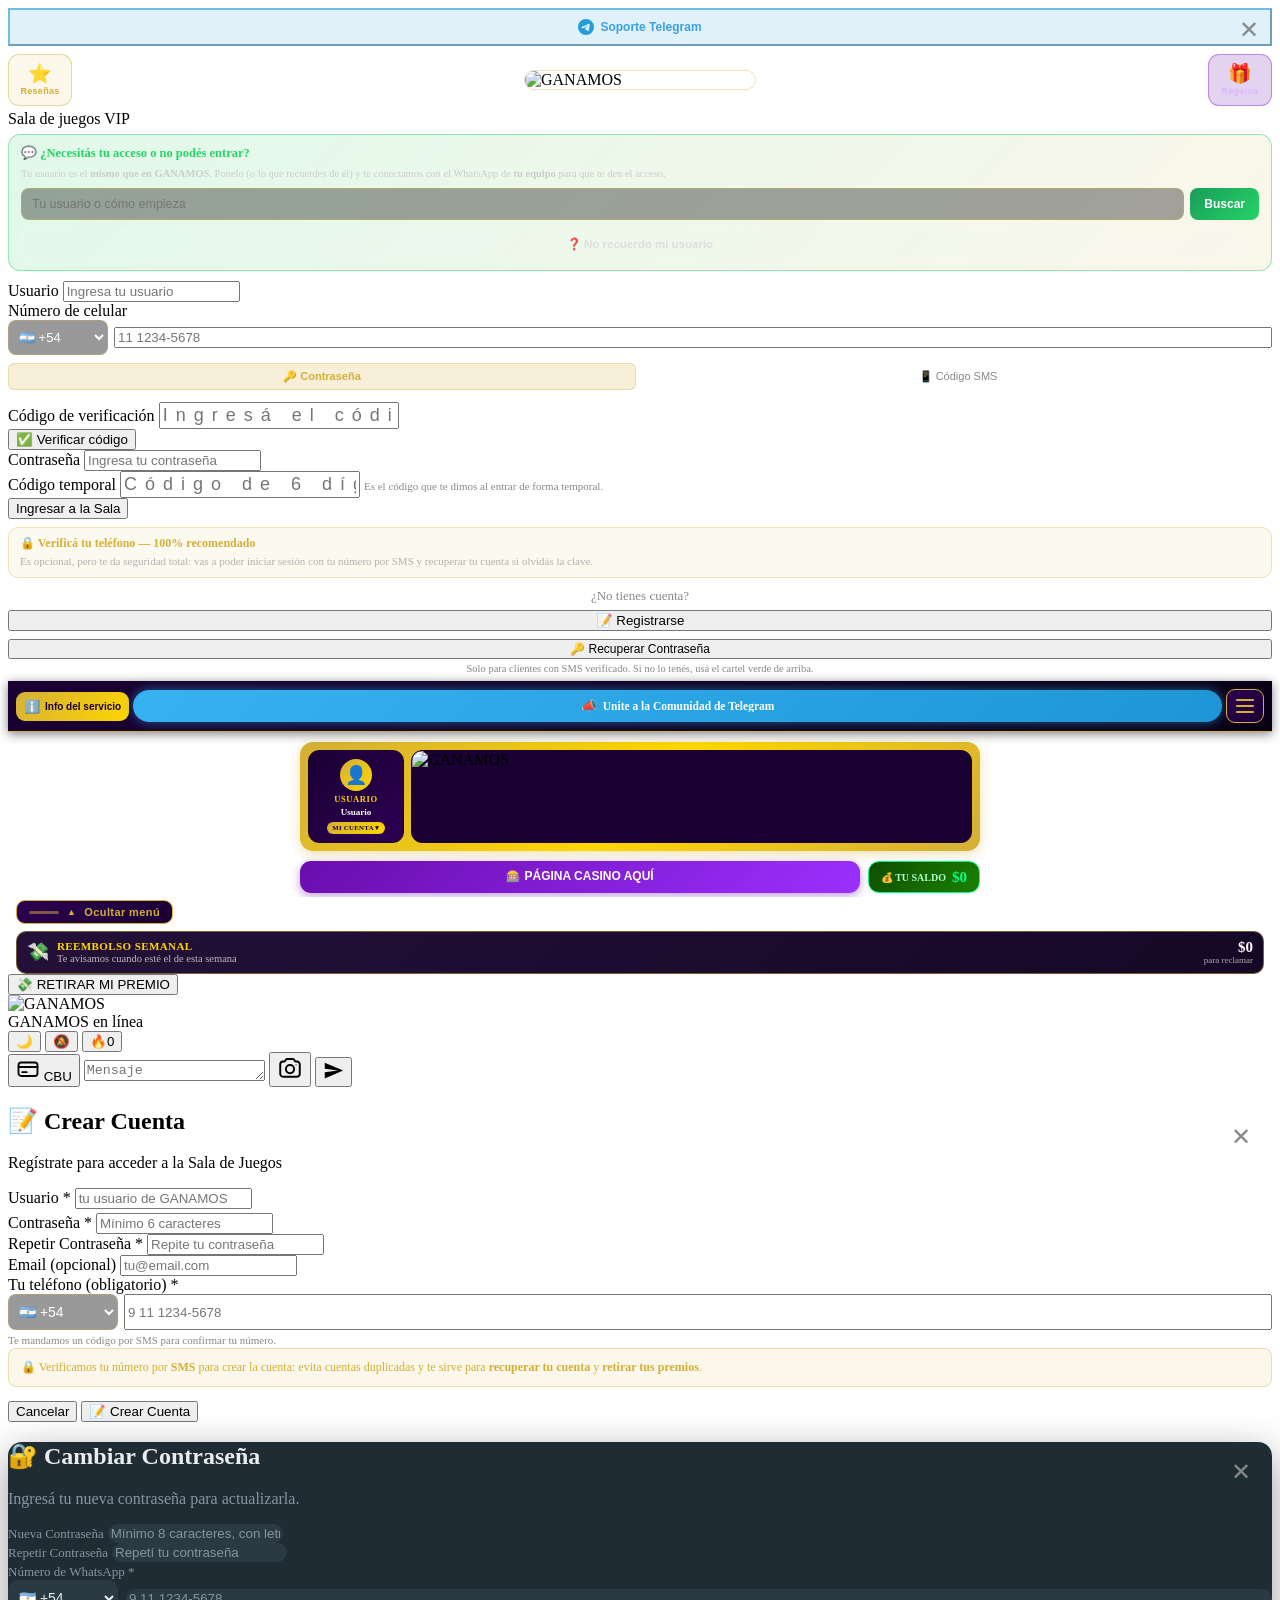
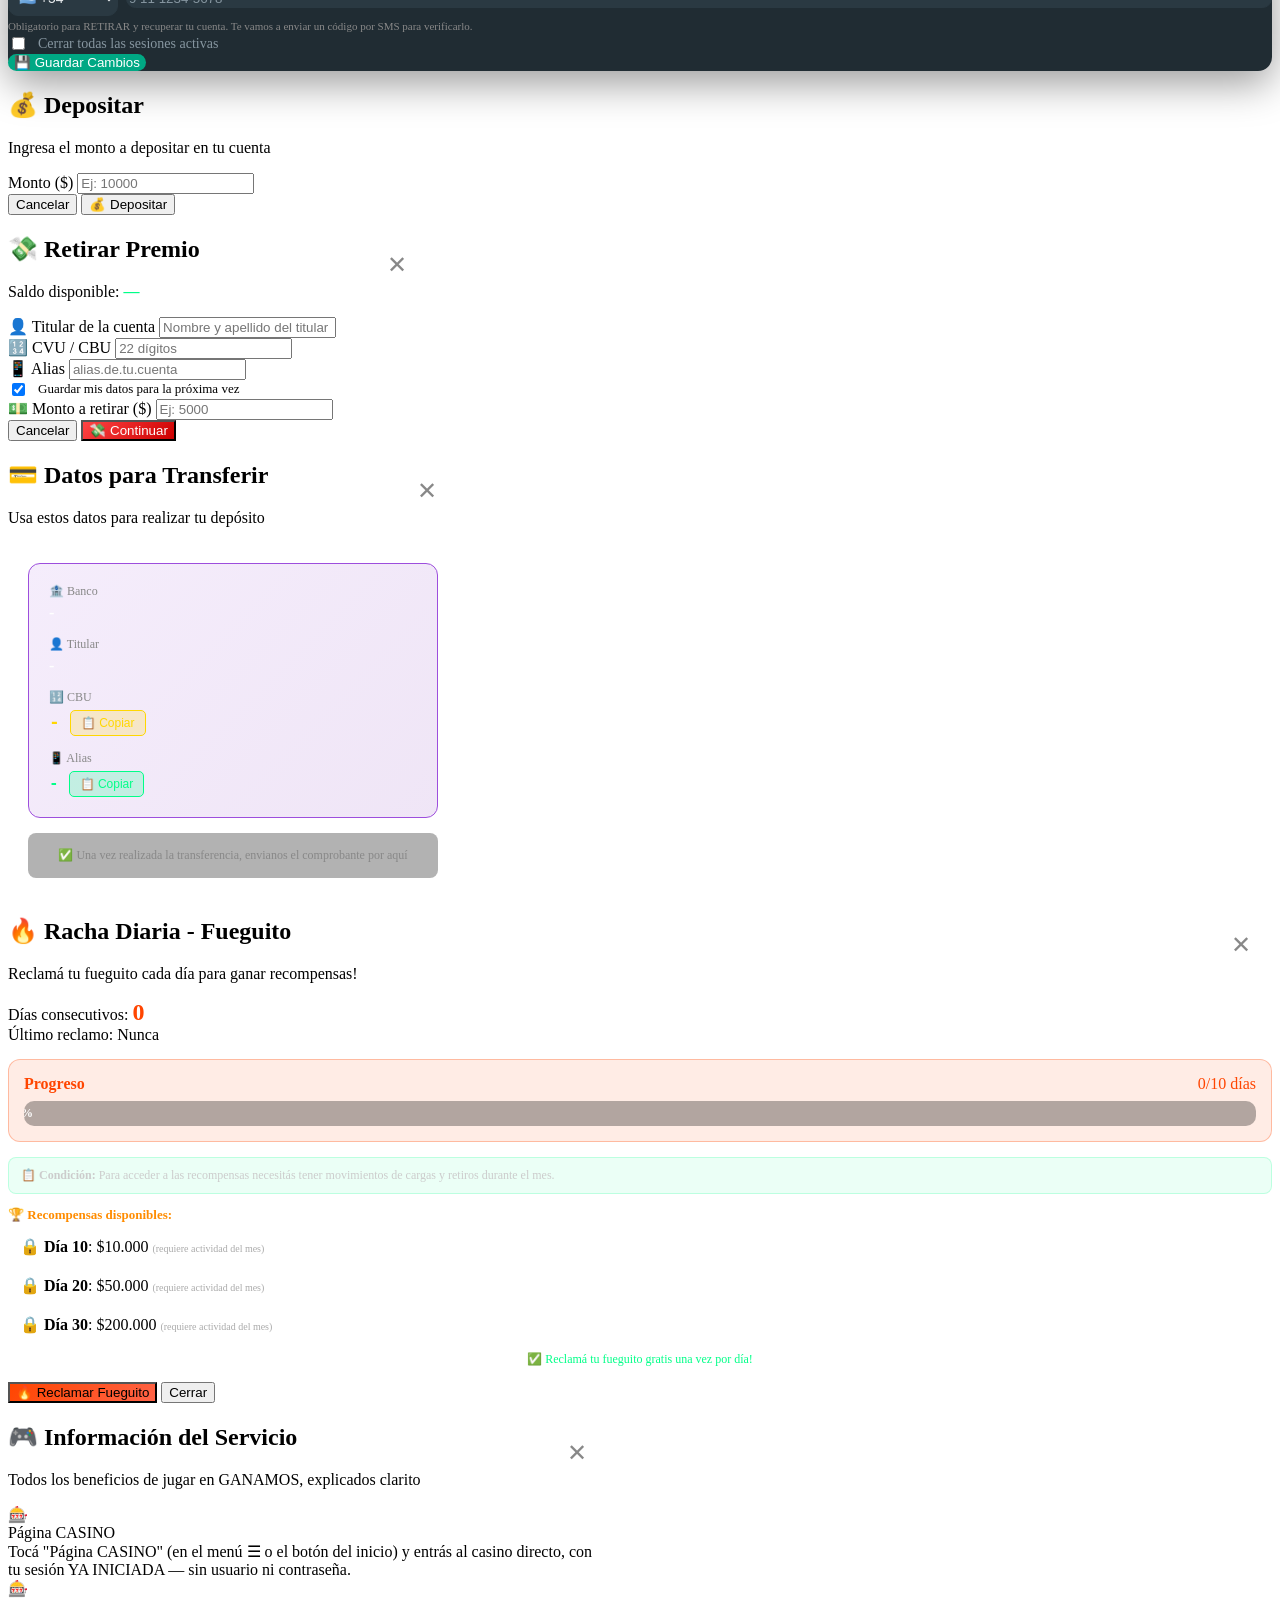
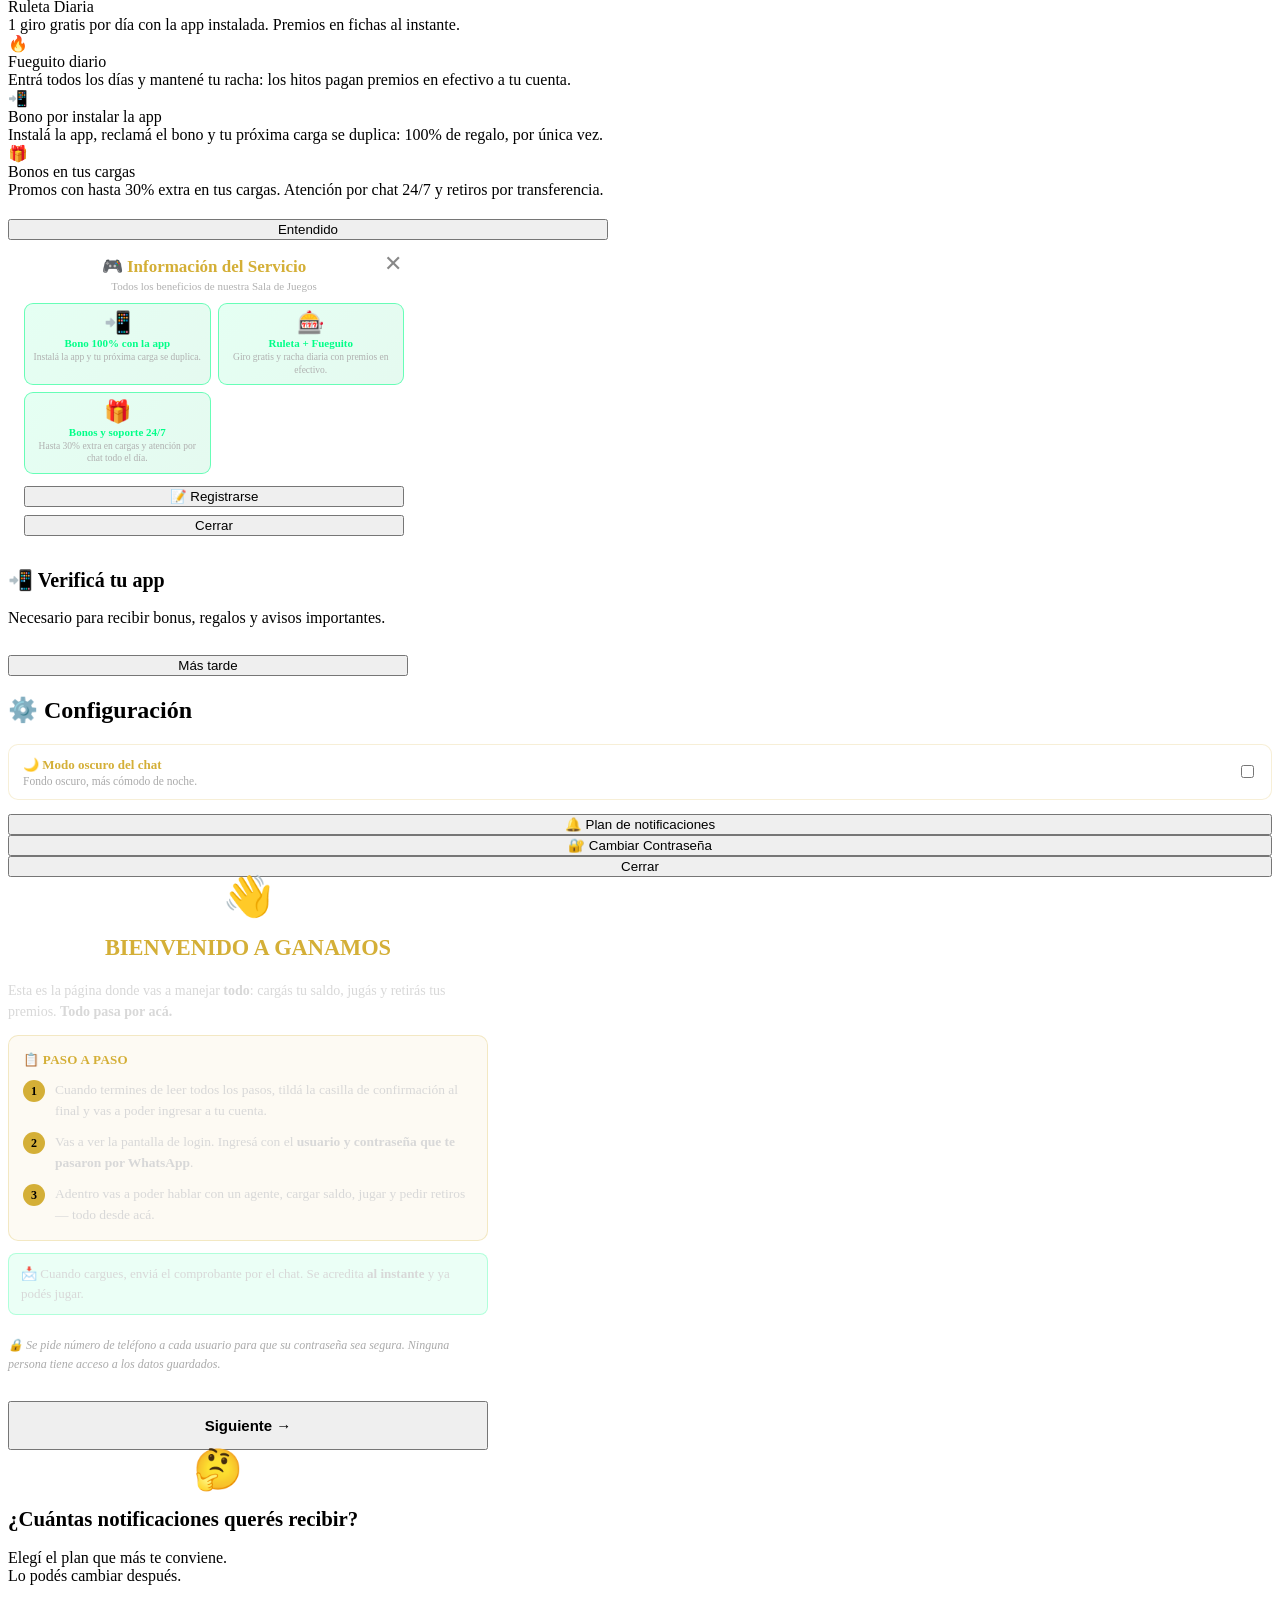
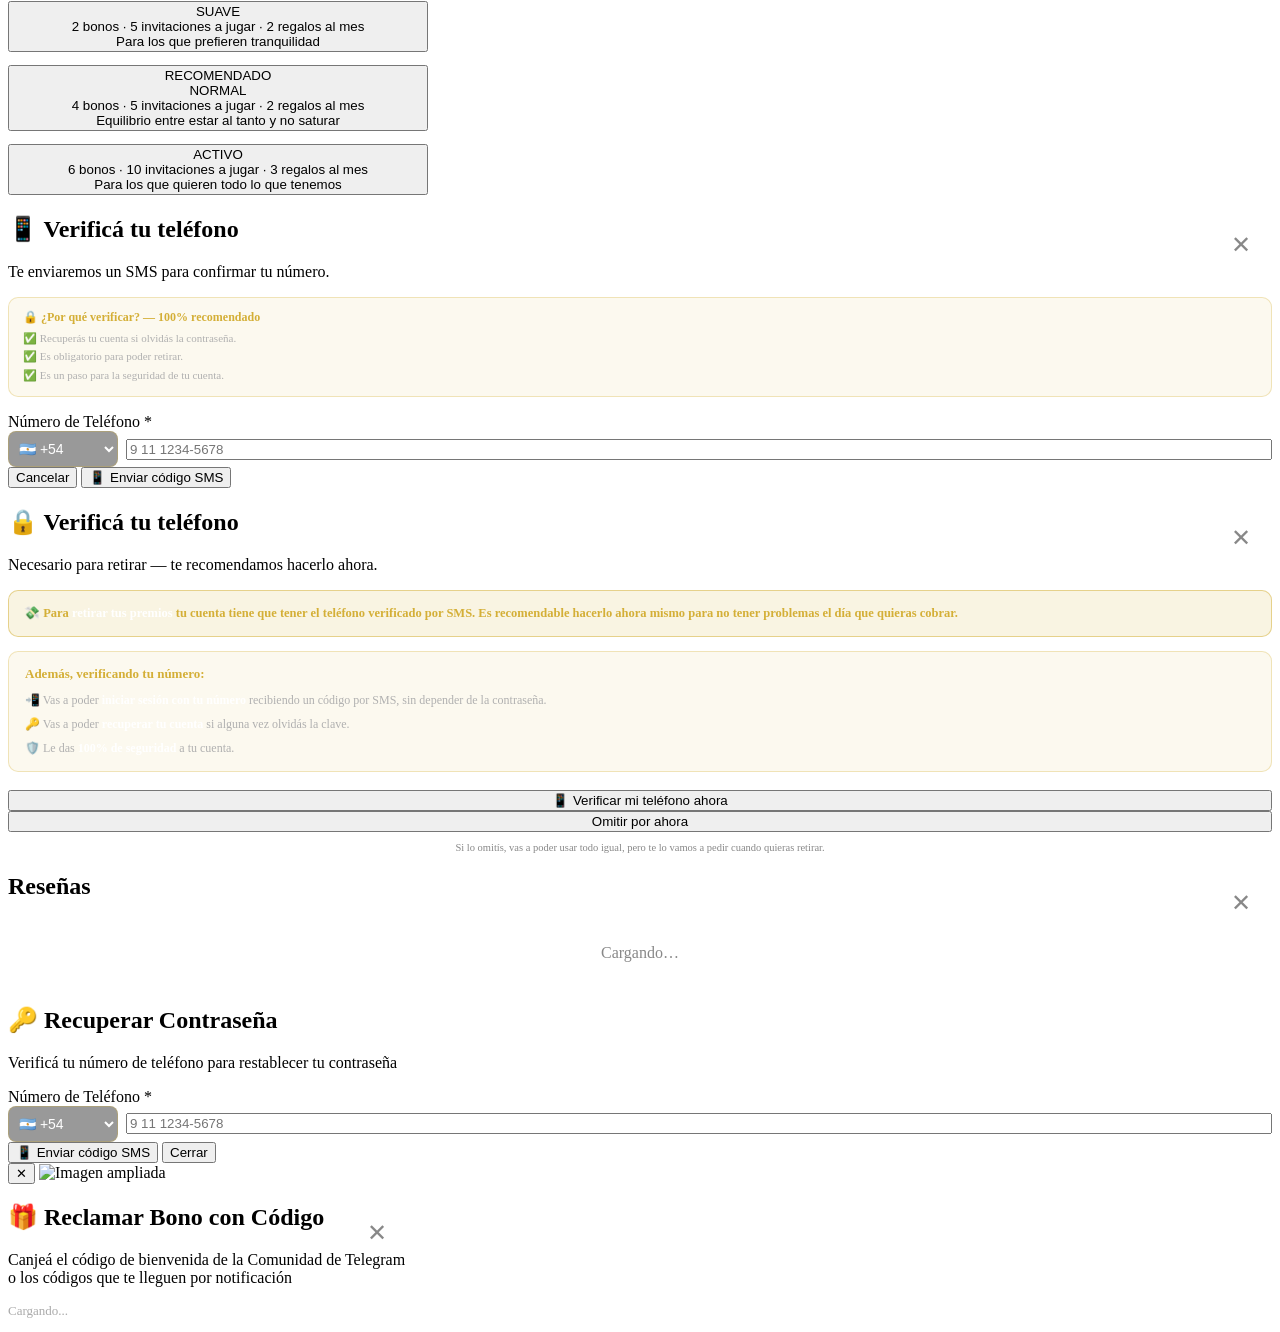
==== commit af3e43f9: "feat(reembolsos): la barra REEMBOLSO SEMANAL queda siempre visible arriba del chat (fuera del menú c" ====
--- a/public/index.html
+++ b/public/index.html
@@ -528,7 +528,7 @@
             <!-- #215 Reembolso semanal (por planilla): detalle + RECLAMAR. js/weeklyrefund.js -->
             <button class="menu-item" title="Tu reembolso semanal" role="menuitem"
                 onclick="if(window.VIP&&VIP.weeklyRefund)VIP.weeklyRefund.open();">
-                <span class="menu-item-icon">💸</span><span class="menu-item-label">Reembolsos <span id="weeklyRefundMenuBadge" style="display:none;font-weight:800;color:#7dffb0;font-size:11px;"></span></span>
+                <span class="menu-item-icon">💸</span><span class="menu-item-label">Reembolso semanal <span id="weeklyRefundMenuBadge" style="display:none;font-weight:800;color:#7dffb0;font-size:11px;"></span></span>
             </button>
             <!-- Info del servicio: dispara el MISMO handler del botón del header
                  (.click() para no duplicar la lógica de diagnósticos + reseñas). -->
@@ -979,10 +979,6 @@
                 </div>
             </div>
 
-            <!-- #215 Reembolso semanal por reclamar / esperando al agente. Render dinámico
-                 desde js/weeklyrefund.js (oculto si no hay nada). -->
-            <div id="weeklyRefundBanner" style="display:none;margin:8px 8px 0;"></div>
-
             <!-- Cartel de bonificación vigente (bono de carga activado por
                  una notificación). Render dinámico desde js/promobonus.js. -->
             <div id="promoBonusCard" style="display:none;"></div>
@@ -1001,6 +997,21 @@
                 <span class="hpt-chevron">▲</span>
                 <span class="hpt-label">Ocultar menú</span>
             </button>
+
+            <!-- #217 REEMBOLSO SEMANAL (el único de GANAMOS): barra SIEMPRE visible arriba del
+                 chat, FUERA de #homePanel (sigue aunque se oculte el menú). Marca "$0 para
+                 reclamar" hasta que se sube la planilla; ahí js/weeklyrefund.js la pinta en
+                 verde con el monto y RECLAMAR. El HTML de abajo es el estado inicial ($0). -->
+            <div id="weeklyRefundBanner" style="margin:7px 8px 0;">
+                <div onclick="if(window.VIP&&VIP.weeklyRefund)VIP.weeklyRefund.open()" style="display:flex;align-items:center;gap:8px;cursor:pointer;border-radius:10px;padding:7px 10px;background:linear-gradient(135deg,#241038,#150826);border:1px solid rgba(212,175,55,0.5);">
+                    <span style="font-size:18px;flex:none;">💸</span>
+                    <div style="flex:1;min-width:0;">
+                        <strong style="display:block;font-size:11px;letter-spacing:.4px;color:#ffd700;">REEMBOLSO SEMANAL</strong>
+                        <span style="display:block;font-size:10.5px;line-height:1.3;color:#bbb;">Te avisamos cuando esté el de esta semana</span>
+                    </div>
+                    <span style="flex:none;text-align:right;line-height:1.1;"><span style="display:block;font-size:15px;font-weight:900;color:#fff;">$0</span><span style="display:block;font-size:9px;color:#aaa;">para reclamar</span></span>
+                </div>
+            </div>
 
             <!-- Retirar mi premio: queda FUERA de #homePanel, así sigue
                  visible aunque se oculte el menú. -->
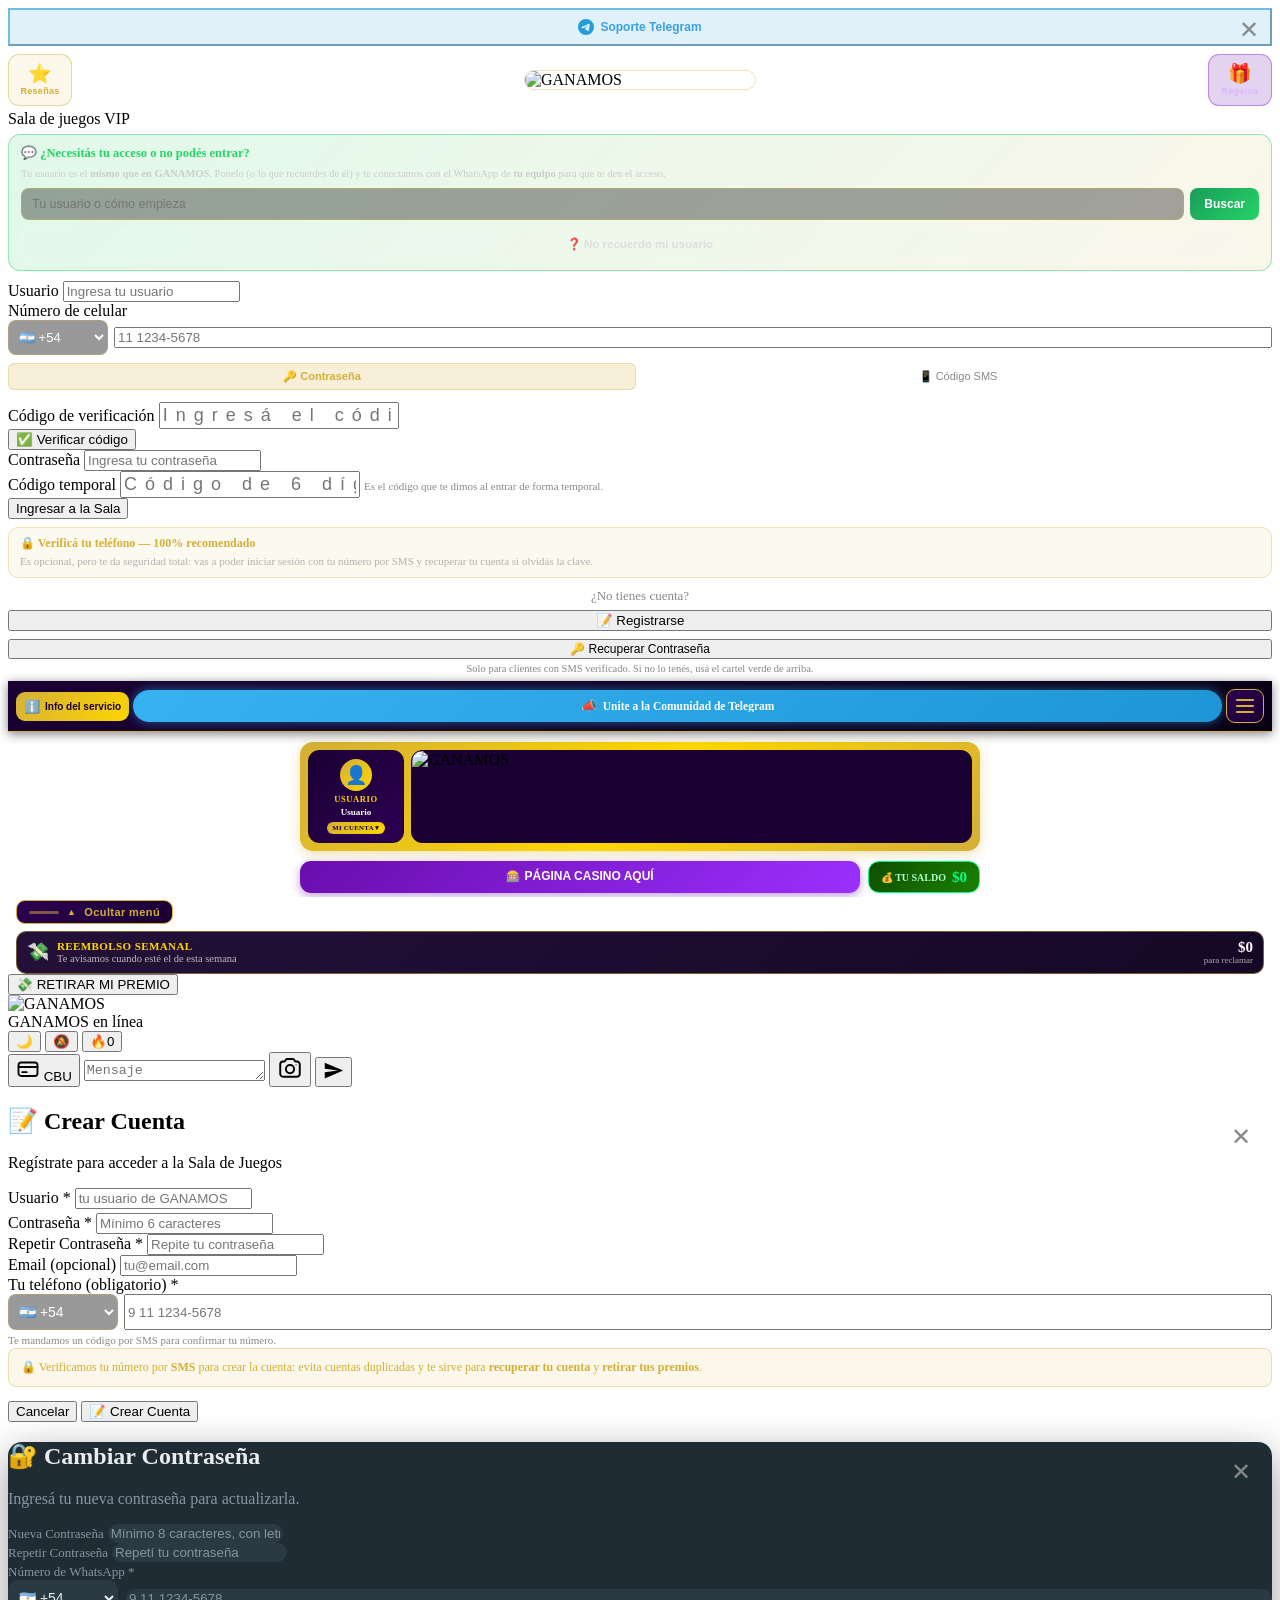
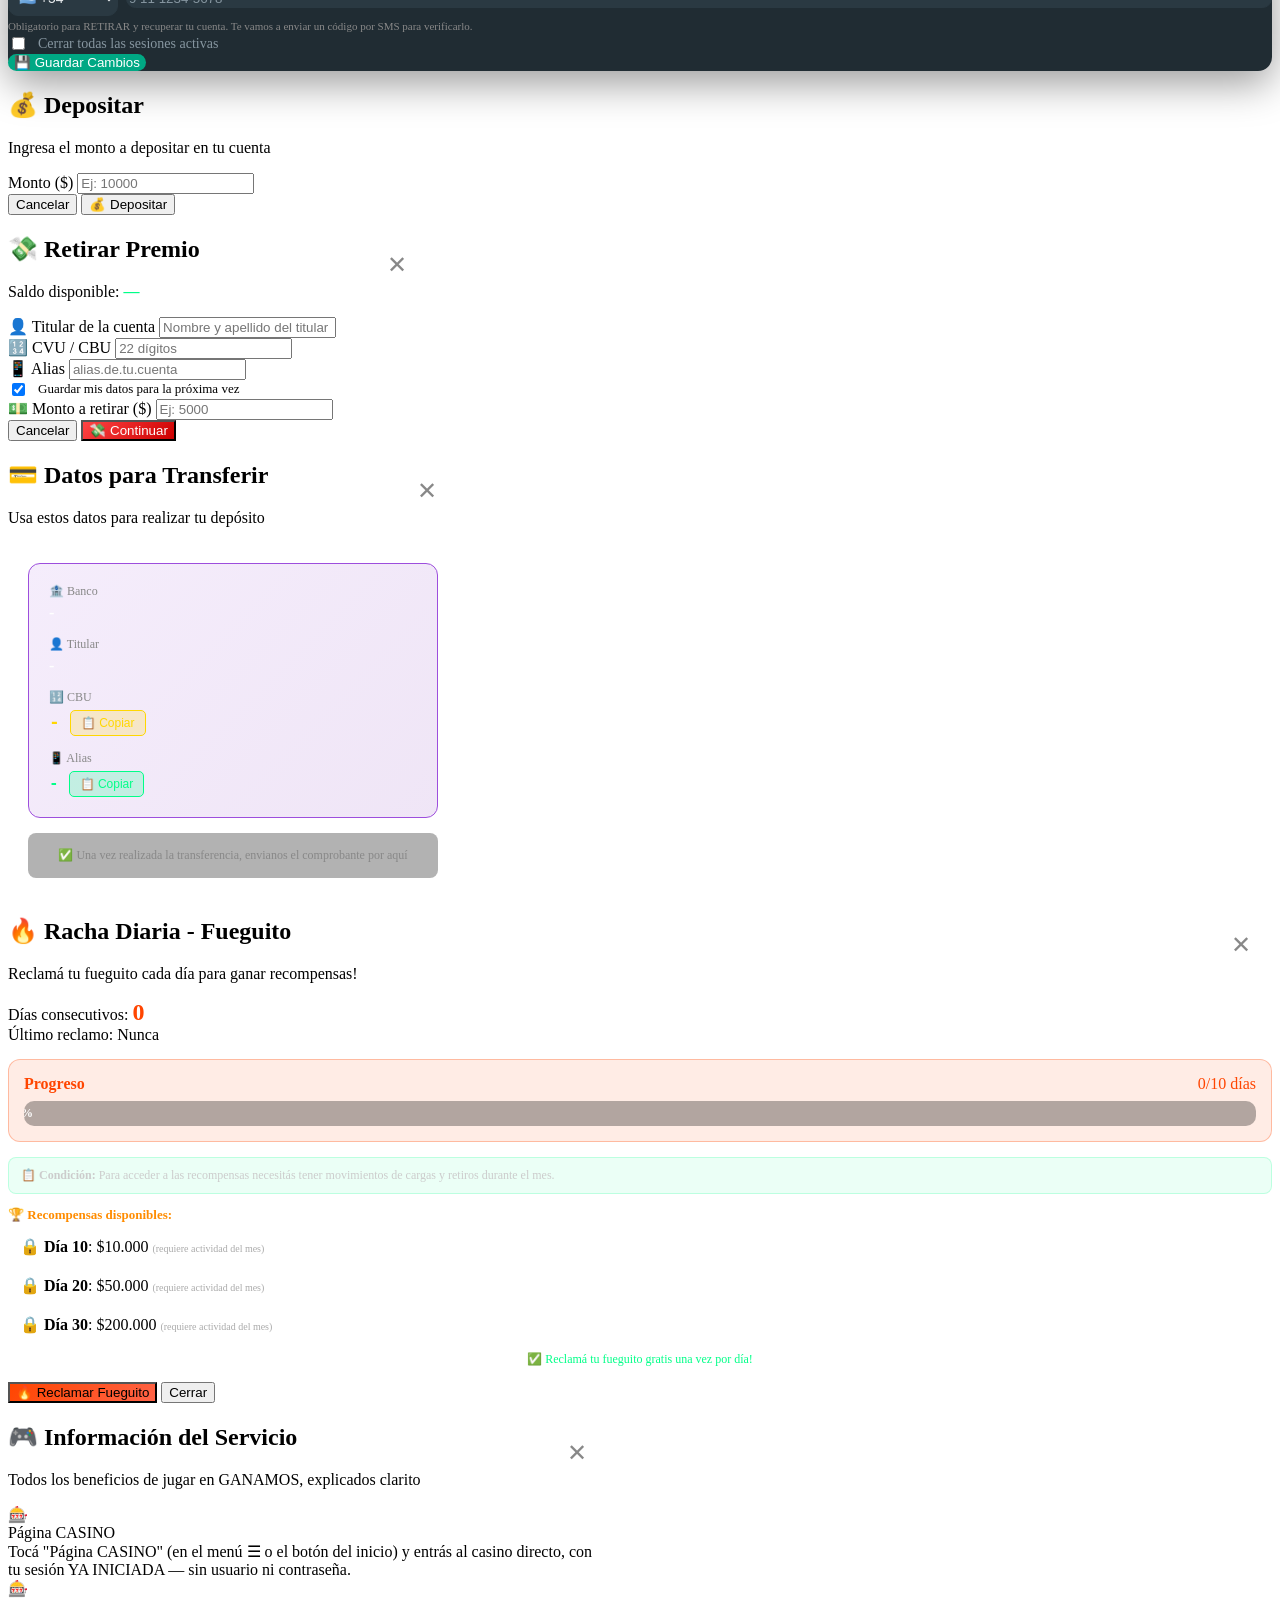
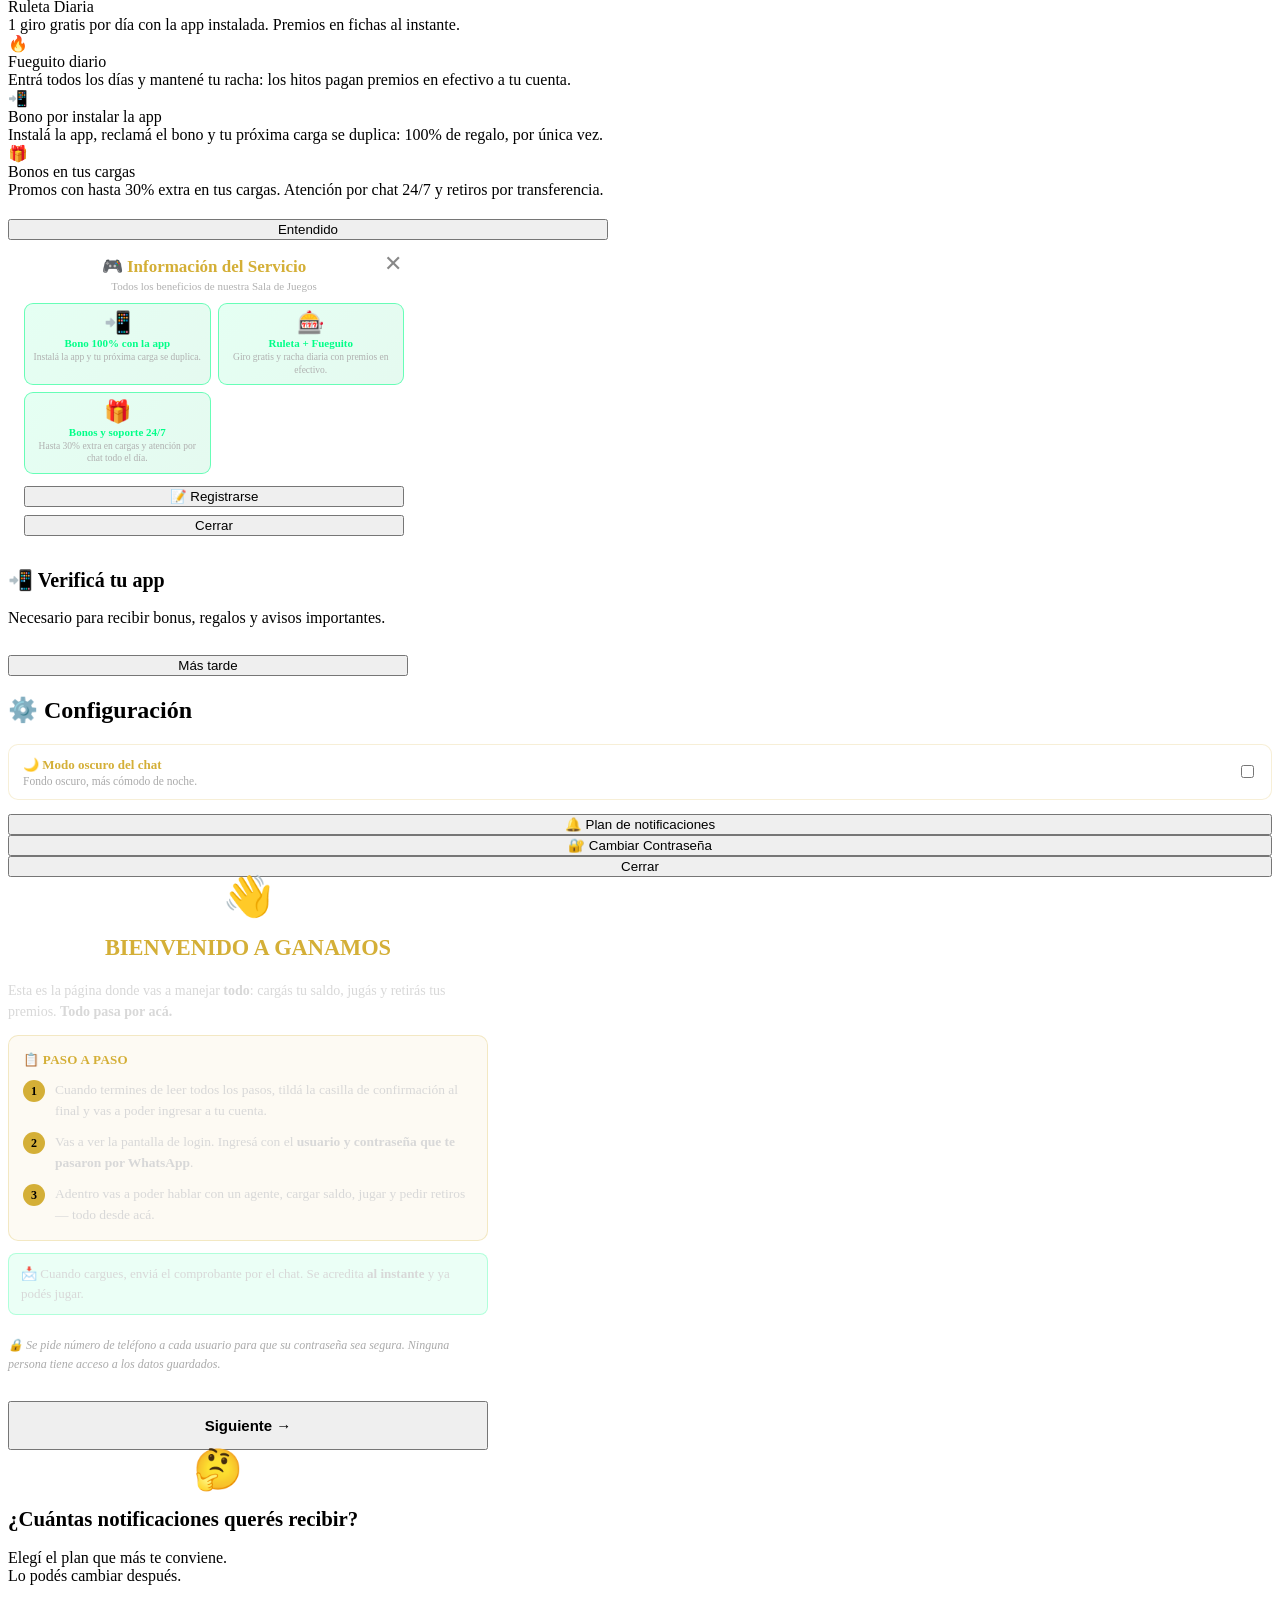
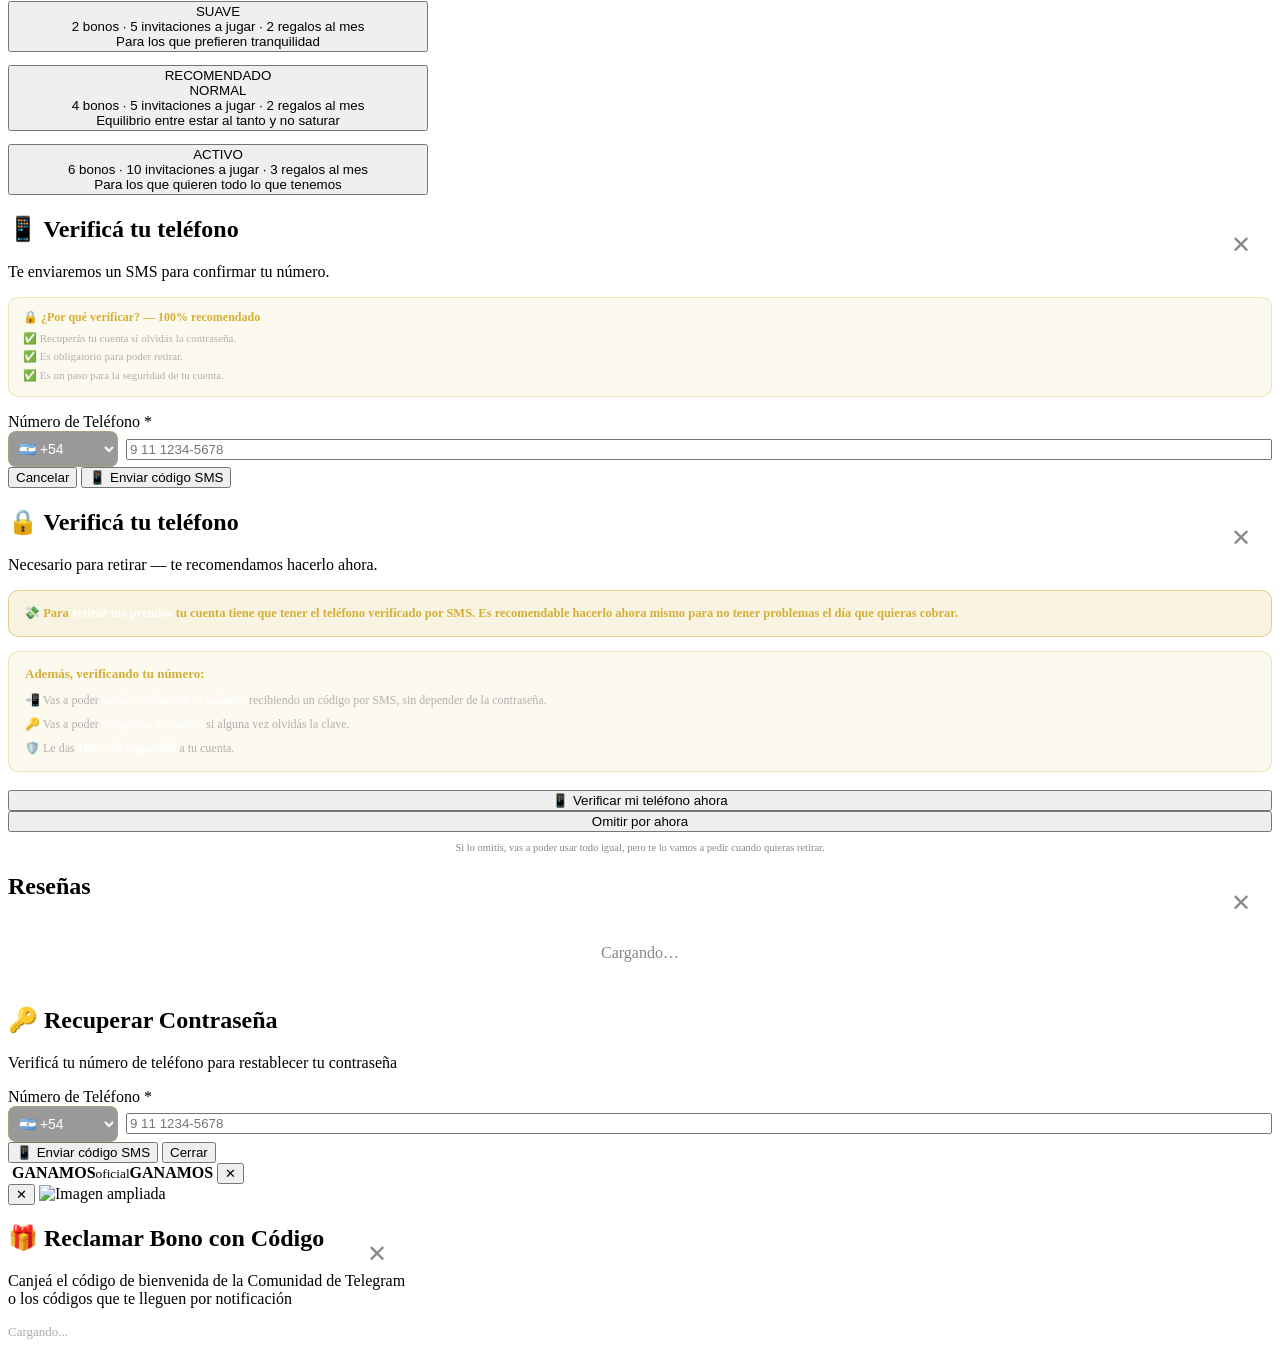
==== commit 14f4ad04: "feat(#237): réplica PICA ROJA tanda 3 — HISTORIAS manuales (imagen/video/texto, botón, bono +X% con " ====
--- a/public/index.html
+++ b/public/index.html
@@ -286,6 +286,8 @@
         .notif-banner-close:hover {
             background: rgba(255, 255, 255, 0.2);
         }
+        /* #235 registro sólo con invitación */
+        body.reg-invite #registerBtnWrap, body.reg-invite #adServiceRegisterBtn { display: none !important; }
     </style>
 </head>
 <body>
@@ -367,6 +369,8 @@
                     <!-- Banner de GANAMOS (#196): rota entre 3 imágenes (app.js). -->
                     <img id="loginBanner" src="/images/banner-inicio-ganamos.jpg" alt="GANAMOS"
                          style="width:100%;max-width:230px;display:block;margin:0 auto;border-radius:12px;border:1px solid rgba(212,175,55,0.35);">
+                    <!-- #237: HISTORIAS públicas en el ingreso (anillo tipo Instagram; aparece sólo si hay historias y la función está prendida) -->
+                    <button type="button" id="lgStoriesRing" class="lg-ring" style="display:none;margin:6px auto 0;" onclick="if(window.VIP&&VIP.stories)VIP.stories.open()" title="Historias" aria-label="Ver historias"><span class="lg-ring-av"><img src="/icons/icon-192x192.png" alt=""></span><b id="lgStoriesCount" class="lg-ring-n"></b></button>
                 </div>
                 <button id="loginGiftsBtn" type="button" style="flex:0 0 64px;display:flex;flex-direction:column;align-items:center;gap:3px;padding:9px 4px;background:rgba(106,13,173,0.18);border:1px solid rgba(157,78,221,0.55);border-radius:11px;color:#d9b8ff;cursor:pointer;-webkit-tap-highlight-color:rgba(157,78,221,.3);touch-action:manipulation;">
                     <span style="font-size:19px;line-height:1;">🎁</span>
@@ -471,7 +475,9 @@
                 <p style="color: #b0b0b0; font-size: 11px; margin: 0; line-height: 1.4;">Es opcional, pero te da seguridad total: vas a poder iniciar sesión con tu número por SMS y recuperar tu cuenta si olvidás la clave.</p>
             </div>
 
-            <div style="margin: 8px 0; text-align: center;">
+            <!-- #235: registro sólo con invitación → se esconde "Registrarse" y se muestra el aviso del panel (/sys_register_invite) -->
+            <p id="lgInviteNote" style="display:none;background:rgba(212,175,55,.08);border:1px solid rgba(212,175,55,.35);border-radius:10px;padding:9px 11px;margin:8px 0;color:#e8d9a0;font-size:12px;line-height:1.45;text-align:left;"></p>
+            <div id="registerBtnWrap" style="margin: 8px 0; text-align: center;">
                 <span style="color: #888; font-size: 13px;">¿No tienes cuenta?</span>
                 <button id="registerBtn" class="btn btn-secondary" style="margin-top: 6px; width: 100%;">📝 Registrarse</button>
             </div>
@@ -507,6 +513,12 @@
                 <span class="tb-telegram-icon">📣</span>
                 <span class="tb-telegram-text">Unite a la Comunidad de Telegram</span>
             </a>
+            <!-- #237 HISTORIAS (réplica de PICA ROJA): anillo tipo historia; con historias nuevas brilla y muestra la cantidad.
+                 stories.js lo pinta y abre el visor #storyViewer. Oculto hasta que la función esté prendida en COMANDOS. -->
+            <button type="button" class="tb-stories" id="navHistorias" style="display:none;" onclick="if(window.VIP&&VIP.stories)VIP.stories.open()" title="Historias">
+                <span class="st-ring"><span class="st-core">▶</span><span class="st-badge" id="storiesBadge" style="display:none;">1</span></span>
+                <span class="tb-stories-text" id="storiesLbl">Historias</span>
+            </button>
             <button class="tb-hamburger" id="menuToggleBtn" title="Menú" aria-label="Abrir menú" aria-expanded="false">
                 <svg viewBox="0 0 24 24" width="24" height="24" fill="none" stroke="currentColor" stroke-width="2.2" stroke-linecap="round" aria-hidden="true">
                     <path d="M4 6h16M4 12h16M4 18h16"/>
@@ -2137,6 +2149,39 @@
     <script src="/js/notifsurvey.js"></script>
     <script src="/js/publisherwelcome.js"></script>
     <script src="/js/apptest.js"></script>
+    <!-- #236: qué teléfono usa (modelo/OS/pantalla) para Datos IA y las Alertas de estafa; lo manda activity.js en cada ping -->
+    <script>(function () { try {
+      var ua = navigator.userAgent || '';
+      var ios = /iPhone|iPad|iPod/.test(ua) || (/Macintosh/.test(ua) && navigator.maxTouchPoints > 1), and = /Android/.test(ua);
+      var app = (window.navigator.standalone === true) || !!(window.matchMedia && window.matchMedia('(display-mode: standalone)').matches);
+      var w = Math.min(screen.width, screen.height), h = Math.max(screen.width, screen.height), model = '';
+      if (ios) {
+        var M = { '320x568': 'iPhone SE (1ª)', '375x667': 'iPhone SE / 6-8', '414x736': 'iPhone 6-8 Plus', '375x812': 'iPhone X / 11 Pro / 12-13 mini', '414x896': 'iPhone XR / 11 / 11 Pro Max',
+          '390x844': 'iPhone 12-14', '428x926': 'iPhone 12-14 Pro Max / Plus', '393x852': 'iPhone 14 Pro-16', '430x932': 'iPhone 14 Pro Max-16 Plus', '402x874': 'iPhone 16 Pro / 17 / 17 Pro', '440x956': 'iPhone 16-17 Pro Max', '420x912': 'iPhone Air' };
+        model = M[w + 'x' + h] || ('iPhone ' + w + 'x' + h);
+      } else if (and) { var mm = /Android [\d.]+;\s*([^;)]+)\)/.exec(ua); model = mm && mm[1] && mm[1] !== 'K' ? mm[1].trim() : 'Android'; }
+      window.VIP_DEVICE = { os: ios ? 'ios' : (and ? 'android' : 'otro'), model: model, w: w, h: h, dpr: window.devicePixelRatio || 1, app: app };
+      if (and && navigator.userAgentData && navigator.userAgentData.getHighEntropyValues) navigator.userAgentData.getHighEntropyValues(['model']).then(function (v) { if (v && v.model) window.VIP_DEVICE.model = v.model; }).catch(function () {});
+    } catch (e) {} })();</script>
+    
+    <!-- #237: visor de HISTORIAS (pantalla completa). Tocar derecha = siguiente, izquierda = anterior, mantener = pausa. -->
+    <div id="storyViewer" class="story-viewer" aria-hidden="true">
+        <div class="st-bars" id="storyBars"></div>
+        <div class="st-head">
+            <span class="st-logo"><img src="/icons/icon-96x96.png" alt=""></span>
+            <span class="st-who"><b class="st-brand">GANAMOS</b><small class="st-brand-sub">oficial</small><b id="storyTitle" class="st-title-hidden">GANAMOS</b><small id="storyWhen"></small></span>
+            <button type="button" class="st-close" onclick="VIP.stories.close()" aria-label="Cerrar">✕</button>
+        </div>
+        <div class="st-media" id="storyMedia"></div>
+        <div class="st-tap" id="storyTap"></div>
+        <div class="st-foot">
+            <div class="st-caption" id="storyCaption"></div>
+            <a class="st-link" id="storyLink" href="#" target="_blank" rel="noopener" style="display:none;">Ver más ›</a>
+            <div class="st-react" id="storyReact" style="display:none;"></div>
+        </div>
+    </div>
+    <script src="/js/activity.js"></script>
+    <script src="/js/stories.js"></script>
     <script src="/js/app.js"></script>
     
     <!-- ============================================
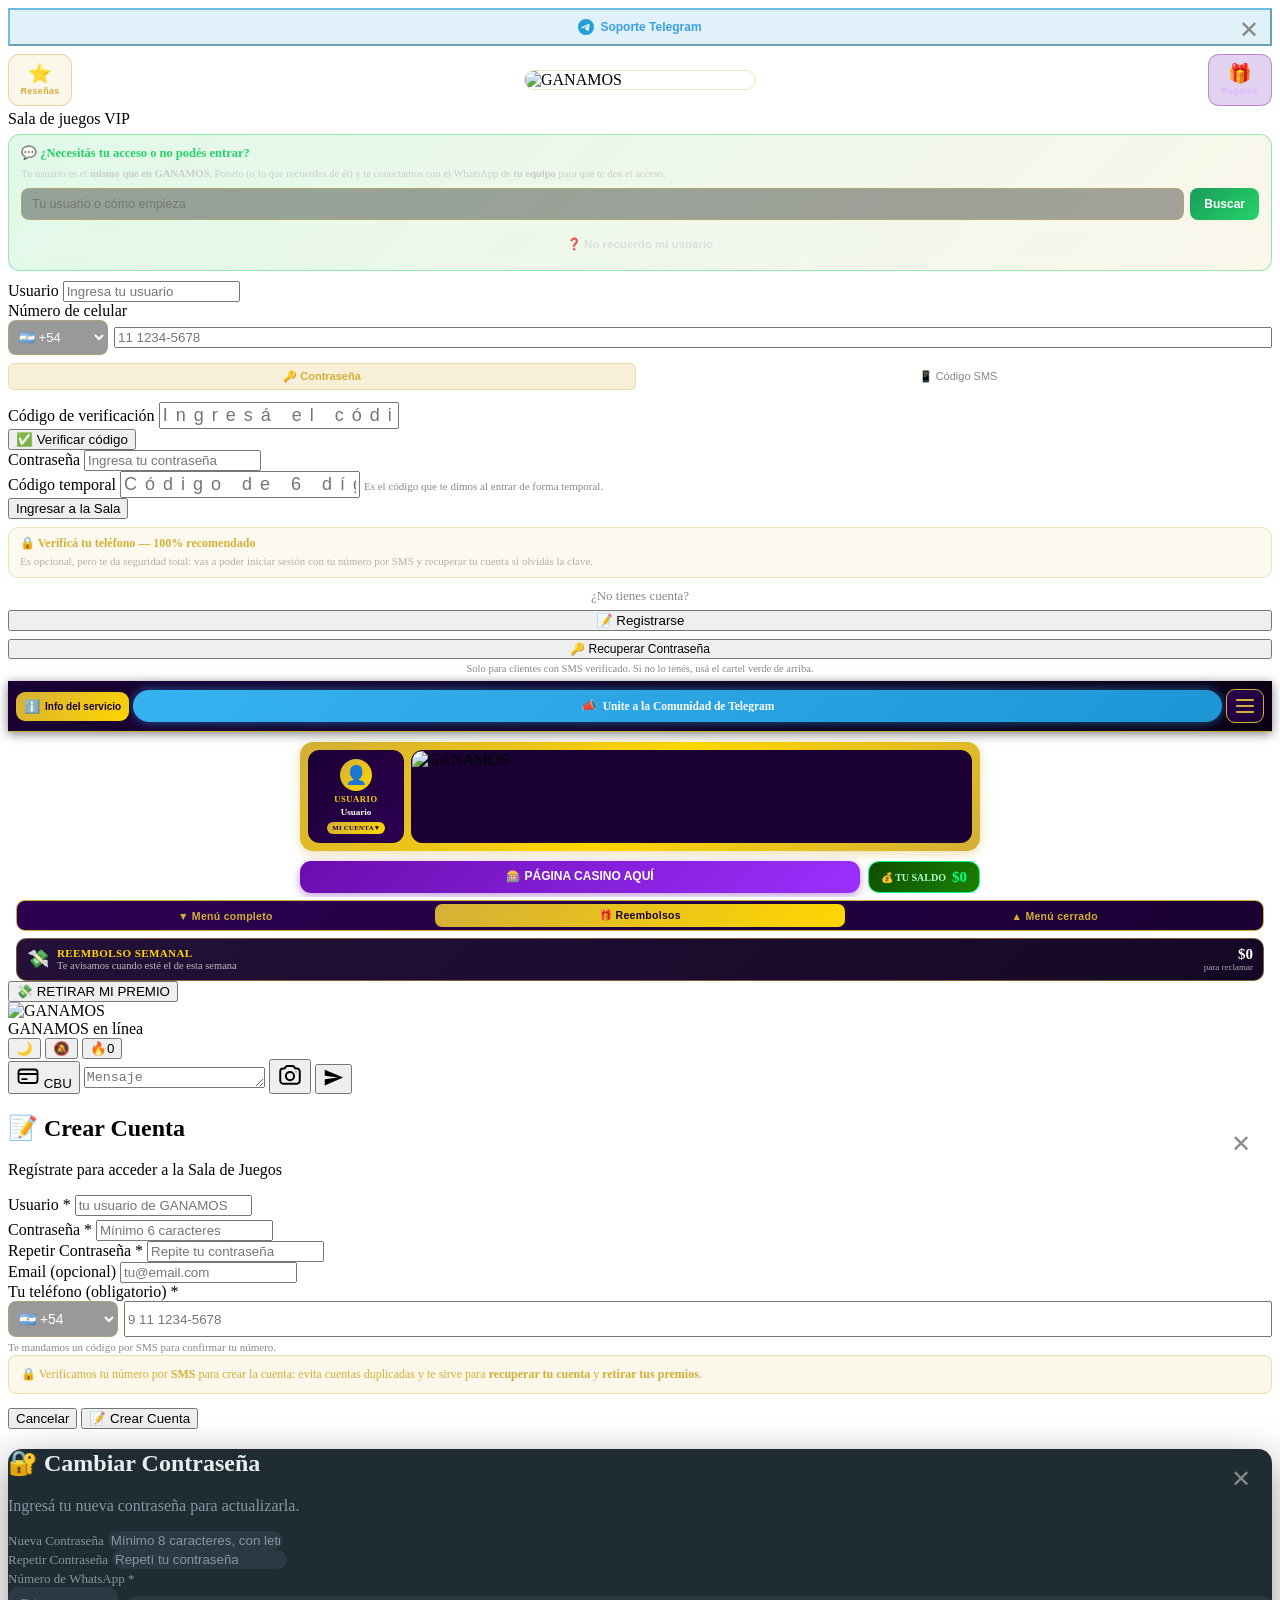
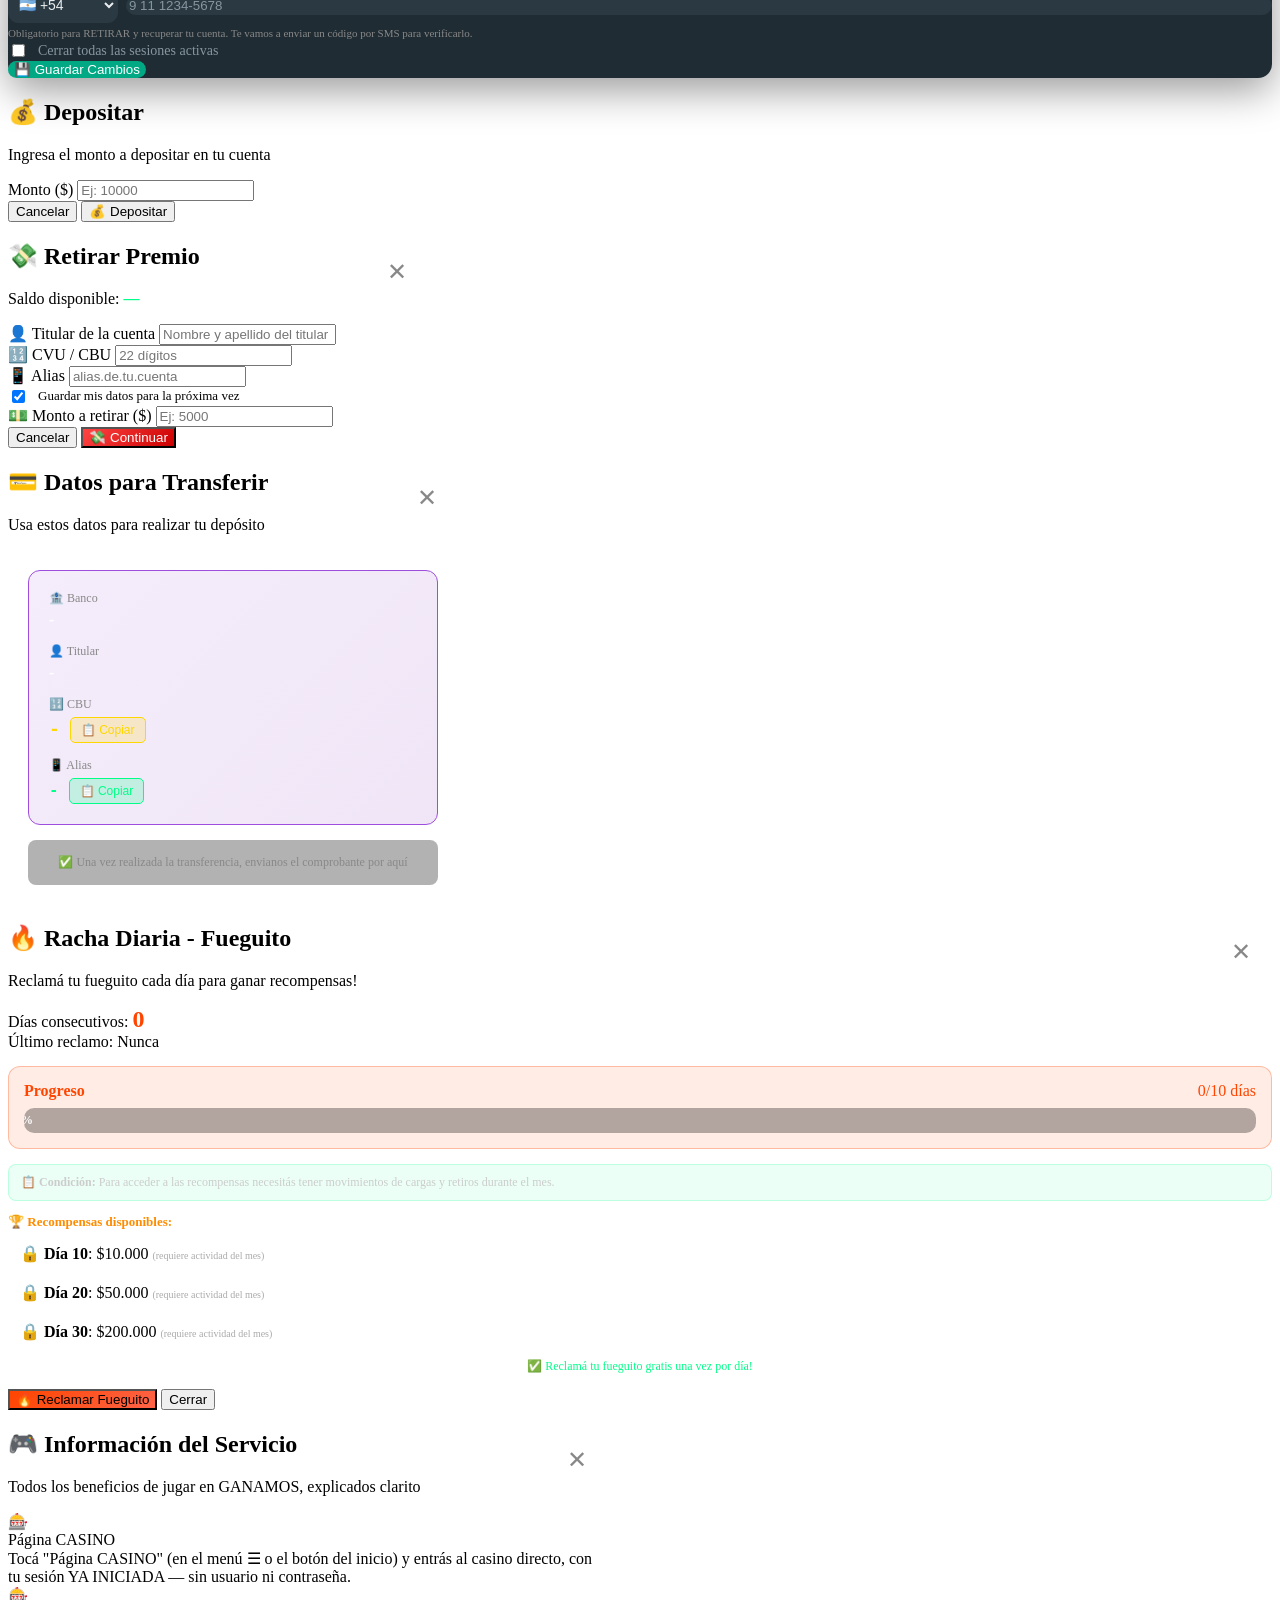
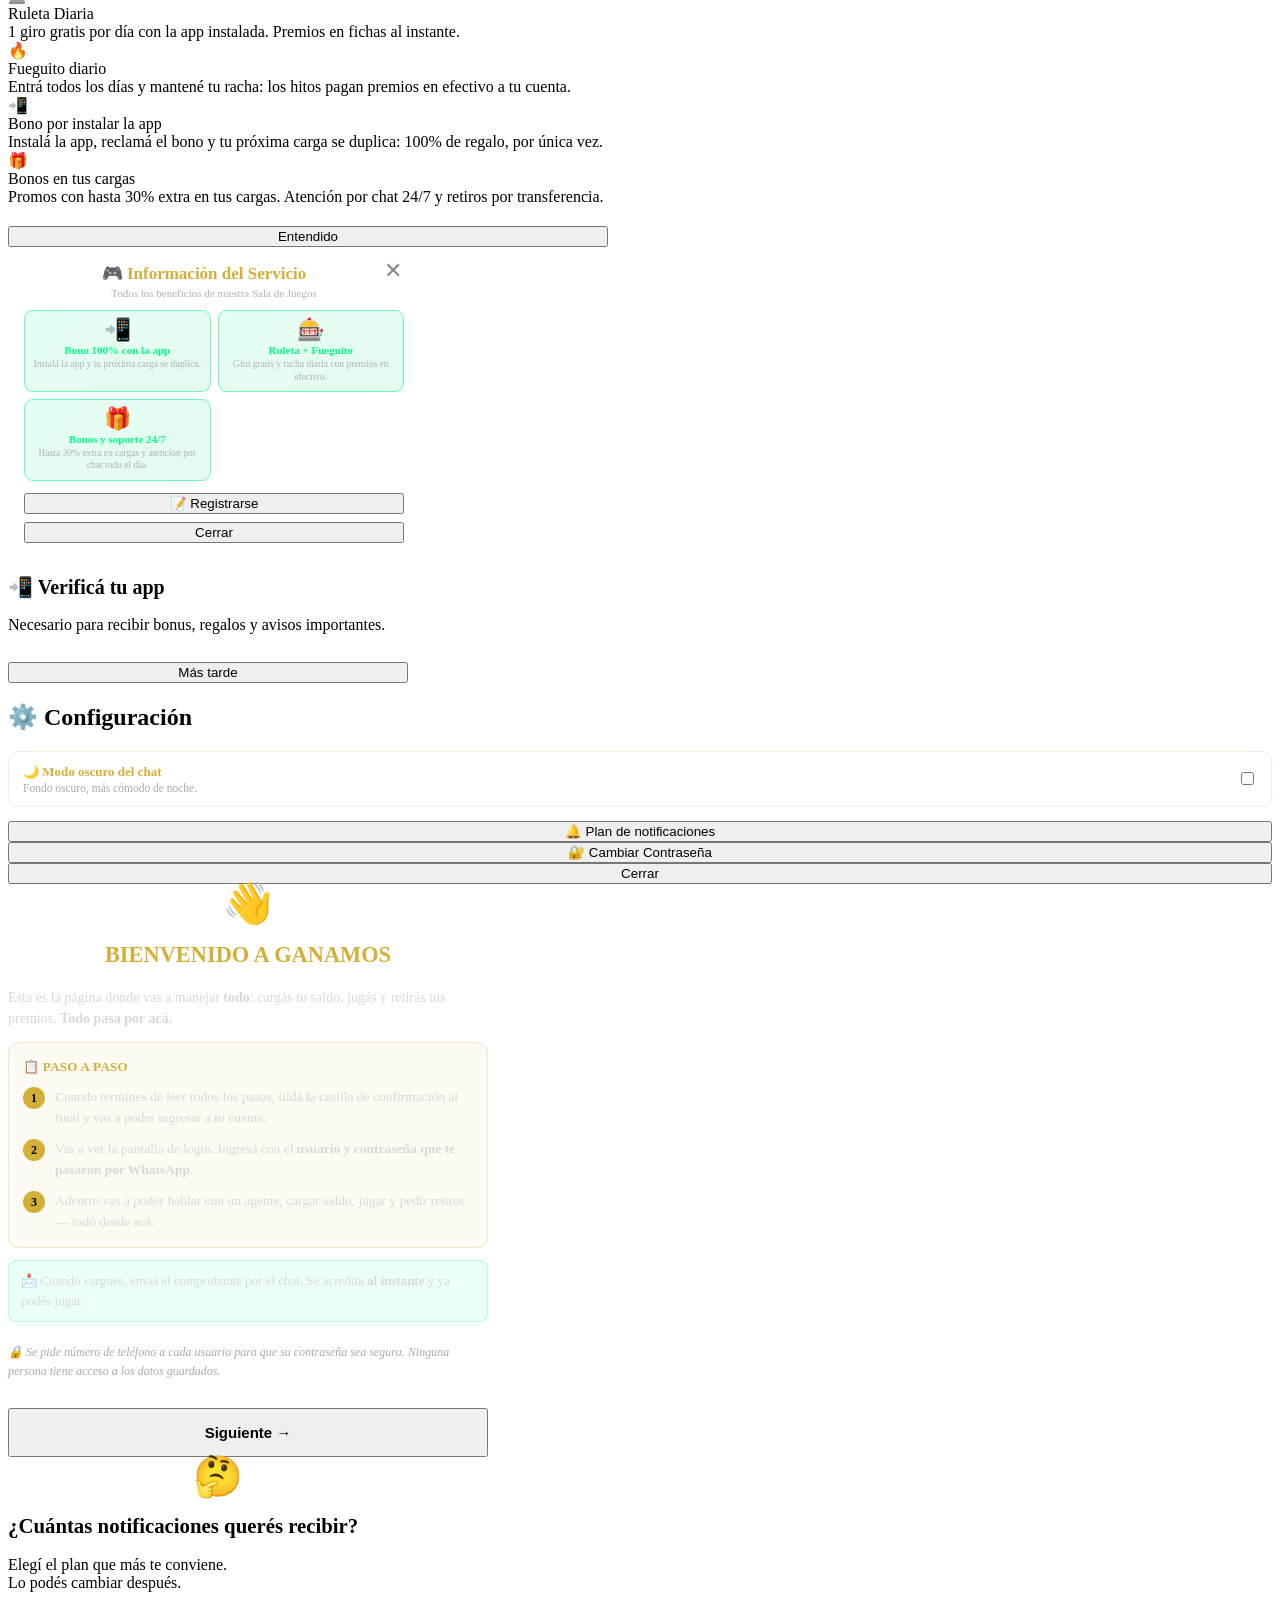
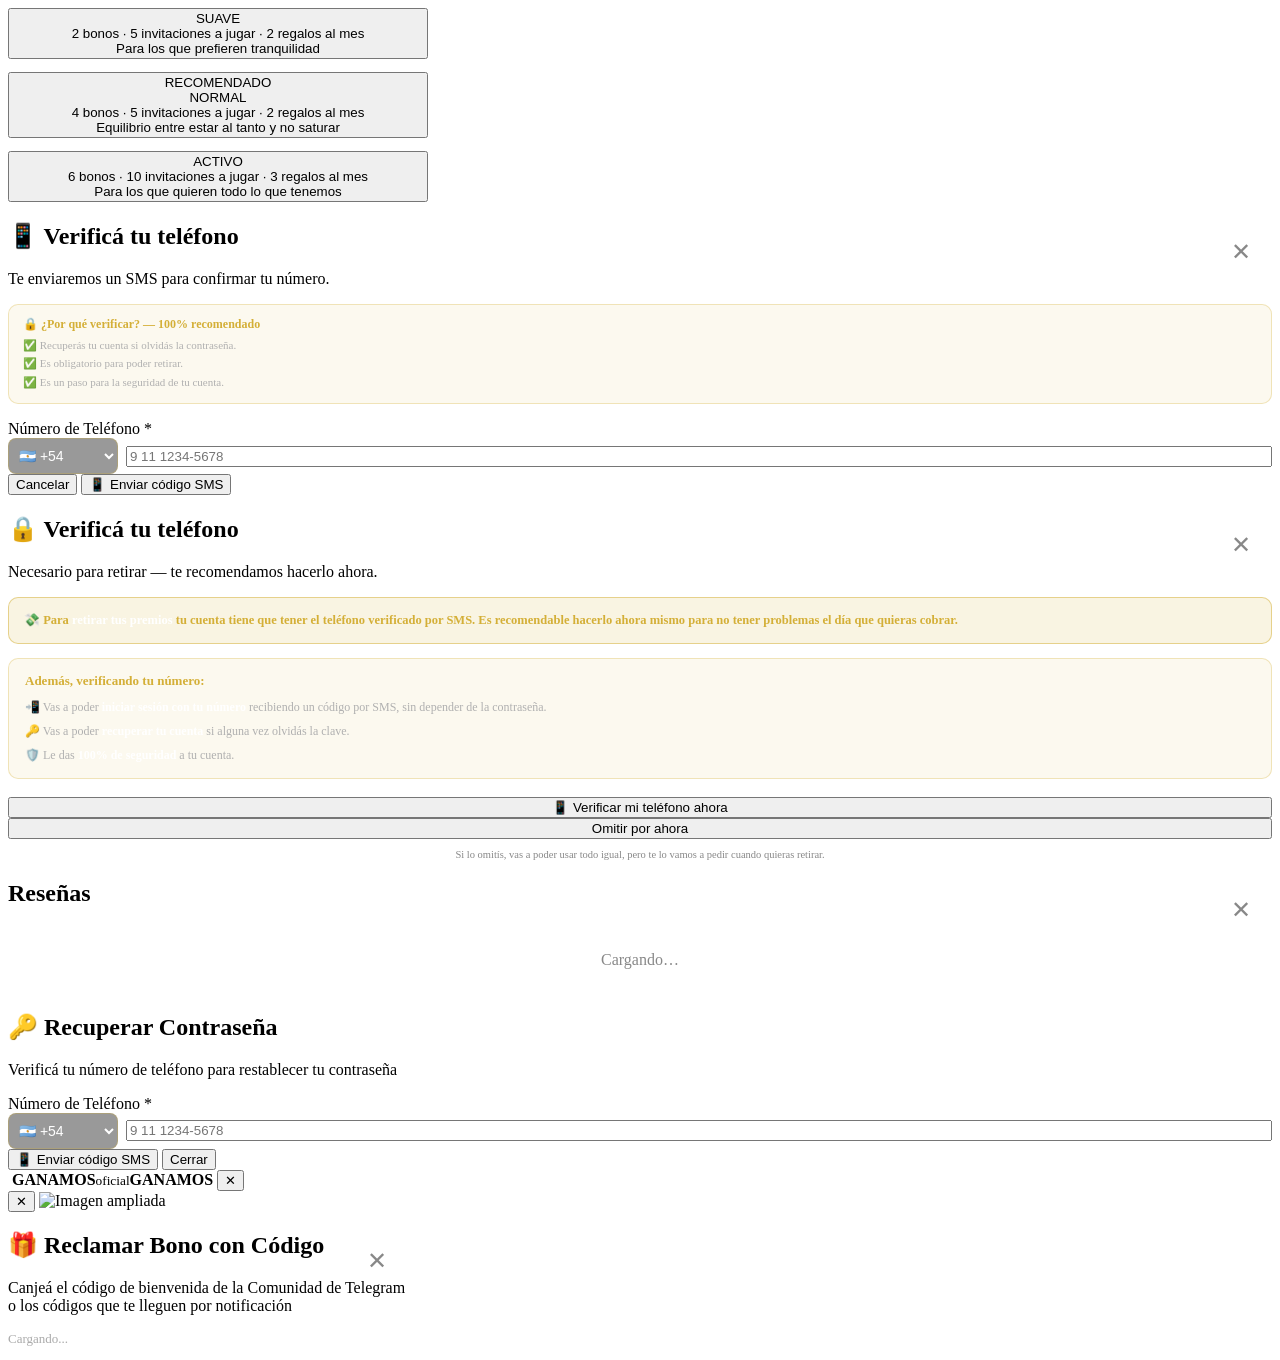
==== commit 3965a144: "feat(#244): PWA — menú del inicio con 3 modos (▼ Menú completo · 🎁 Reembolsos · ▲ Menú cerrado) que " ====
--- a/public/index.html
+++ b/public/index.html
@@ -638,9 +638,12 @@
             </div>
         </div>
 
-        <!-- Cartel de atención: cuenta sin teléfono verificado. Visible para
+        <!-- Cartel de atención: cuenta sin teléfono verificado. Antes visible para
              todo usuario con phoneVerified !== true. VIP.auth.refreshVerifyPhoneBanner()
-             lo muestra/oculta. Empuja a verificar el teléfono porque el retiro lo exige. -->
+             lo muestra/oculta. Empuja a verificar el teléfono porque el retiro lo exige.
+             #222 (= CARGASGIROX #200): APAGADO — refreshVerifyPhoneBanner() lo fuerza
+             oculto siempre; el SMS se exige al RETIRAR. El markup se conserva para poder
+             volver a encenderlo restaurando la condición en auth.js. -->
         <div id="verifyPhoneBanner" style="display:none; background: linear-gradient(135deg, #d4af37 0%, #b8860b 100%); color: #1a0033; padding: 12px 16px; border-radius: 12px; margin: 8px 12px; box-shadow: 0 4px 15px rgba(212,175,55,0.45); border: 1px solid rgba(255,255,255,0.25);">
             <div style="display: flex; align-items: center; gap: 12px; flex-wrap: wrap;">
                 <span style="font-size: 22px;">⚠️</span>
@@ -899,39 +902,56 @@
                     overflow-y:auto; overflow-x:hidden;
                     transition:max-height .3s ease;
                 }
-                /* "Ocultar menú" deja SÓLO la fila de reembolsos + el perfil
-                   (.dash-top). Se esconde el resto: casino/saldo, comunidad,
-                   bono de instalación, promos y ganadores de la ruleta.
-                   El botón RETIRAR MI PREMIO vive FUERA de #homePanel, así que
-                   sigue visible solo. El cartel de verificar teléfono también está
-                   afuera y lo oculta el JS (ver app.js applyHomePanel).
-
-                   ⚠️ OJO con la jerarquía: .dash-top NO es hijo directo de
-                   #homePanel, está dentro de .home-dash. Por eso hacen falta las
-                   DOS reglas: si se esconde .home-dash (que es lo que pasaba antes)
-                   se van los reembolsos con ella. */
-                /* (owner 2026-08-05: antes el colapsado dejaba .dash-top —
-                   reembolsos + usuario; ahora deja SOLO .dash-play — el botón
-                   del casino centrado + el saldo del cliente.) */
-                #homePanel.collapsed > *:not(.home-dash) { display:none !important; }
-                #homePanel.collapsed .home-dash > *:not(.dash-play) { display:none !important; }
-                /* Sin el margen de abajo el bloque queda pegado al botón. */
-                #homePanel.collapsed .dash-play { margin-bottom:0; }
+                /* Panel del home con TRES modos (#244, réplica de CARGASGIROX
+                   #199/#201/#202/#203/#205), elegidos desde la barra de abajo
+                   (#homePanelToggle). La PRIMERA vez se entra en "reembolsos";
+                   después queda el último modo que eligió el cliente
+                   (localStorage homePanelMode, por dispositivo; app.js).
+                     - mode-full     → todo el panel.
+                     - mode-refunds  → la fila superior SIN la tarjeta USUARIO
+                                       (ruleta + banner GANAMOS) + PÁGINA CASINO
+                                       AQUÍ. Se esconden USUARIO, el bono por
+                                       instalar y los lotes/promos.
+                     - mode-closed   → SOLO PÁGINA CASINO AQUÍ (#205 del gemelo:
+                                       el casino siempre a mano) arriba de la barra.
+                   ⚠️ Acá el REEMBOLSO SEMANAL (#weeklyRefundBanner) y RETIRAR MI
+                   PREMIO viven FUERA de #homePanel (#217): se ven en los TRES
+                   modos. Por eso "🎁 Reembolsos" acá = "lo mínimo + el reembolso
+                   semanal" (en el gemelo la fila de reembolsos está adentro).
+                   El cartel de verificar teléfono también está afuera y hoy está
+                   APAGADO (#222; app.js lo respeta igual).
+
+                   ⚠️ OJO con la jerarquía: .dash-top y .dash-play NO son hijos
+                   directos de #homePanel, están dentro de .home-dash. Por eso hacen
+                   falta las DOS reglas por modo: si se esconde .home-dash entera se
+                   va el casino con ella. */
+                #homePanel.mode-refunds > *:not(.home-dash) { display:none !important; }
+                #homePanel.mode-refunds .home-dash > *:not(.dash-top):not(.dash-play) { display:none !important; }
+                #homePanel.mode-refunds .dash-top .dash-user { display:none !important; }
+                #homePanel.mode-refunds .dash-play { margin-bottom:0; }
+                #homePanel.mode-closed > *:not(.home-dash) { display:none !important; }
+                #homePanel.mode-closed .home-dash > *:not(.dash-play) { display:none !important; }
+                /* Sin el margen de abajo el bloque queda pegado a la barra. */
+                #homePanel.mode-closed .dash-play { margin-bottom:0; }
                 #homePanelToggle {
-                    flex:0 0 auto; display:flex; align-items:center; justify-content:center;
-                    gap:8px; margin:3px 8px 0; padding:5px 12px; cursor:pointer;
-                    background:linear-gradient(135deg,#2d0052,#1a0033); color:#d4af37;
+                    flex:0 0 auto; display:flex; align-items:stretch; gap:4px;
+                    margin:3px 8px 0; padding:3px;
+                    background:linear-gradient(135deg,#2d0052,#1a0033);
                     border:1px solid #d4af37; border-radius:9px;
-                    font-size:11px; font-weight:800; letter-spacing:.4px;
+                }
+                #homePanelToggle .hpt-seg {
+                    flex:1 1 0; min-width:0; padding:5px 4px; cursor:pointer;
+                    background:transparent; color:#d4af37; border:none; border-radius:7px;
+                    font-size:10.5px; font-weight:800; letter-spacing:.3px; white-space:nowrap;
+                    overflow:hidden; text-overflow:ellipsis;
                     -webkit-tap-highlight-color:rgba(212,175,55,.3); touch-action:manipulation;
                 }
-                #homePanelToggle:active { transform:scale(.99); }
-                #homePanelToggle .hpt-grip {
-                    width:30px; height:3px; border-radius:3px; background:rgba(212,175,55,.5);
-                }
-                #homePanelToggle .hpt-chevron { font-size:9px; }
+                #homePanelToggle .hpt-seg:active { transform:scale(.98); }
+                #homePanelToggle .hpt-seg.active {
+                    background:linear-gradient(135deg,#d4af37,#ffd700); color:#1a0033;
+                }
             </style>
-            <!-- Panel del home (colapsable con #homePanelToggle). -->
+            <!-- Panel del home (3 modos, elegidos con #homePanelToggle; #244). -->
             <div id="homePanel">
             <div class="home-dash">
                 <div class="dash-top">
@@ -1003,12 +1023,14 @@
                  de ganadores DENTRO del modal de la ruleta sigue existiendo. -->
             </div><!-- /#homePanel -->
 
-            <!-- Barra para subir/bajar el panel del home y agrandar el chat. -->
-            <button id="homePanelToggle" type="button" aria-expanded="true" title="Mostrar u ocultar el menú">
-                <span class="hpt-grip"></span>
-                <span class="hpt-chevron">▲</span>
-                <span class="hpt-label">Ocultar menú</span>
-            </button>
+            <!-- Barra de MODOS del panel del home (#244, réplica de CARGASGIROX #199/#202/#203):
+                 completo / reembolsos / cerrado. Primera vez "reembolsos"; después el último
+                 elegido (localStorage homePanelMode). La lógica vive en app.js (applyHomePanel). -->
+            <div id="homePanelToggle" role="group" aria-label="Menú del inicio" title="Elegí cuánto menú ver">
+                <button type="button" class="hpt-seg" data-mode="full">▼ Menú completo</button>
+                <button type="button" class="hpt-seg active" data-mode="refunds">🎁 Reembolsos</button>
+                <button type="button" class="hpt-seg" data-mode="closed">▲ Menú cerrado</button>
+            </div>
 
             <!-- #217 REEMBOLSO SEMANAL (el único de GANAMOS): barra SIEMPRE visible arriba del
                  chat, FUERA de #homePanel (sigue aunque se oculte el menú). Marca "$0 para
@@ -1796,6 +1818,15 @@
         <div class="modal-content">
             <div class="modal-header">
                 <h2>⚙️ Configuración</h2>
+            </div>
+            <!-- #238 (réplica #971 de PICA ROJA): qué avisos quiere recibir, sin apagar las notificaciones del teléfono. Se ve sólo con el Centro de avisos prendido. -->
+            <div id="pfAvisosRow" style="display:none;margin-bottom:14px;background:rgba(0,0,0,0.3);border:1px solid rgba(212,175,55,0.25);border-radius:10px;padding:12px;">
+                <div style="font-size:13px;font-weight:800;color:#d4af37;margin-bottom:4px;">🎚️ Qué avisos querés recibir</div>
+                <div id="pfAvisosHint" style="font-size:11px;color:#999;margin-bottom:8px;">Bonos del día, novedades y todo lo tuyo</div>
+                <select id="pfAvisosSel" onchange="VIP.notifPrefs.set(this.value)" aria-label="Qué avisos querés recibir"
+                    style="width:100%;background:#1a0033;color:#fff;border:1px solid rgba(212,175,55,0.4);border-radius:10px;padding:9px 10px;font-size:13px;font-weight:700;">
+                    <option value="all">Todos</option><option value="mine">Sólo lo mío</option><option value="none">Ninguno</option>
+                </select>
             </div>
             <!-- Bloque destacado de verificación pendiente — visible sólo si
                  el user.phoneVerificationPending = true. Lo muestra/oculta
